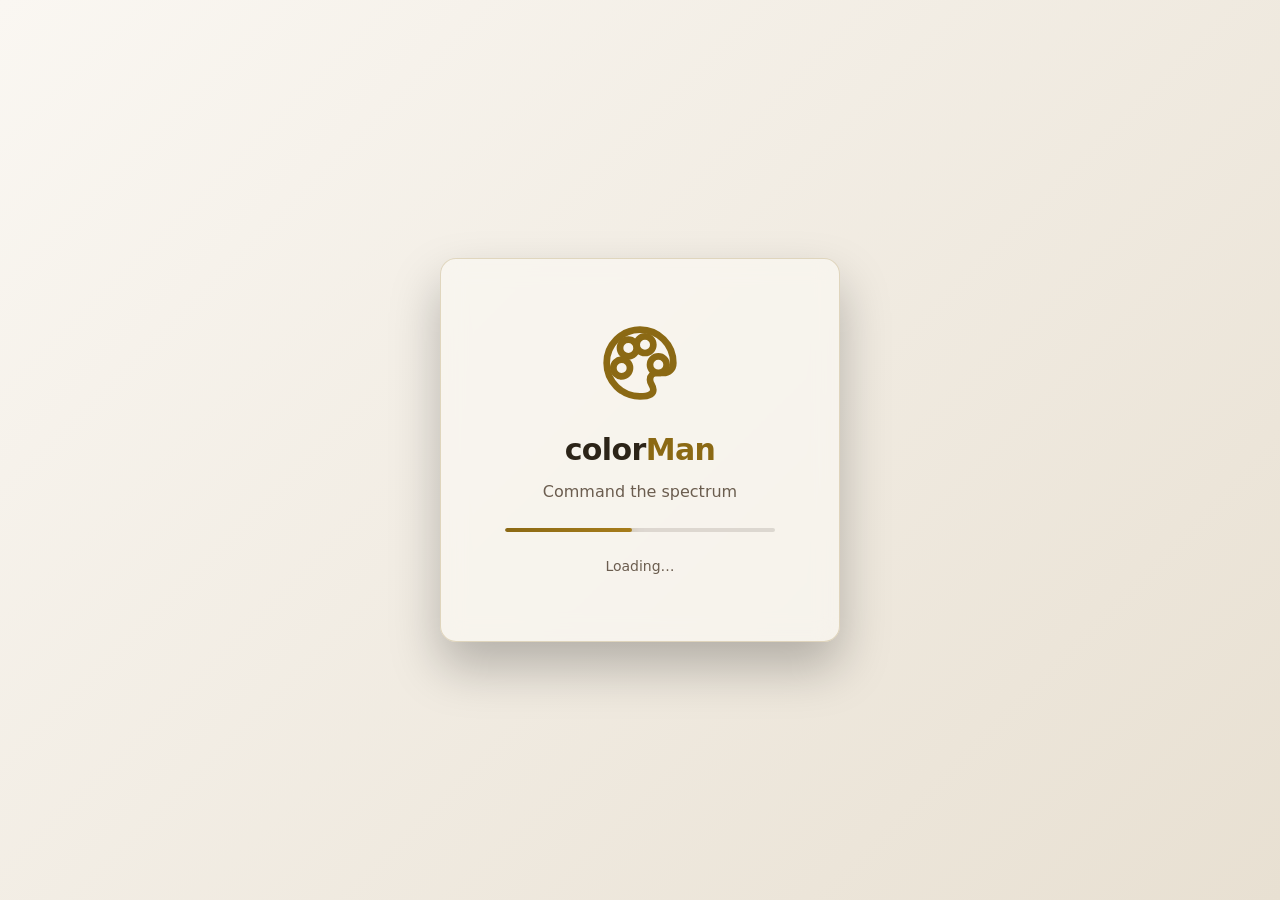
==== tools/colorman/index.html @ 0e140462 "colorMan: checkpoint of in-progress build Work-in-progress snapshot of tools/colorman/ while its bui" ====
<!--
✒ Metadata
    - Title: ColorManApp (colorMan Edition - v1.0)
    - File Name: index.html
    - Relative Path: tools/colorman/index.html
    - Artifact Type: markup
    - Version: 1.0.0
    - Date: 11/17/2026
    - Update: Tuesday, November 17, 2026
    - Author: Dennis 'dendogg' Smaltz
    - A.I. Acknowledgement: Anthropic - Claude
    - Signature: ︻デ═─── ✦ ✦ ✦ | Aim Twice, Shoot Once!

✒ Description:
    colorMan's application page: the three-panel color workspace in the
    toolMan house style. The left rail keeps palettes, saved colors, recent
    colors, and the named CSS colors; the center holds the picker, every
    format of the active color, and the working palette; the right rail
    holds the color tools. Each pane module builds its own content inside
    the mounts declared here.

✒ Key Features:
    - Library rail: Palettes, Saved Colors, Recent, Named Colors, each with
      a live count in its header
    - Workbench: active-color chip, a color field that takes any CSS color,
      eyedropper, random, undo/redo, copy, save, add-to-palette, save pill
    - Stage cards for the Picker, Formats, and the Working palette
    - Tools rail: Adjust, Contrast, Harmonies, Shades & Tints, Mix,
      Gradient, Color Vision, Export
    - Collapsible, reorderable accordion rails and mobile drawers
    - Settings: theme, primary format, hex case, decimal places, recent
      colors, contrast target, export prefix, picker model, backup and
      restore, storage meter, and a guarded reset
    - Help: layout, a short how-to for every pane, accepted color formats,
      and every keyboard shortcut
    - Loader with the palette mark and the "Command the spectrum" tagline

✒ Usage Instructions:
    Launch from the hub (../../index.html) or open this file directly; no
    build step and no network. The ecosystem kernel
    (../../shared/js/toolman.js) must stay first in <head> so the saved
    theme applies before first paint; tool scripts load at the end of
    <body> in the order the colorMan contract fixes.

✒ Other Important Information:
    - Dependencies: ../../shared/css/*, ../../shared/js/*, ./css/*, ./js/*
    - Compatible platforms: all evergreen browsers; file:// or any static
      host
    - Limitations: the eyedropper needs a browser with the EyeDropper API
      (Chrome or Edge on desktop); everything else works offline everywhere
---------
-->
<!DOCTYPE html>
<html lang="en" data-theme="parchment">
<head>
    <meta charset="UTF-8">
    <meta name="viewport" content="width=device-width, initial-scale=1.0">
    <meta name="description" content="colorMan - Command the spectrum. Pick, convert, check contrast, build palettes, scales, gradients, and exports. Part of the toolMan ecosystem.">
    <meta name="author" content="Dennis 'dnoice' Smaltz">
    <title>colorMan – Command the spectrum</title>

    <!-- Favicon: the colorMan palette mark -->
    <link rel="icon" type="image/svg+xml" href="data:image/svg+xml,%3Csvg xmlns='http://www.w3.org/2000/svg' viewBox='0 0 24 24' fill='none' stroke='%23C9A84C' stroke-width='2' stroke-linecap='round' stroke-linejoin='round'%3E%3Ccircle cx='13.5' cy='6.5' r='2.5'/%3E%3Ccircle cx='17.5' cy='12.5' r='2.5'/%3E%3Ccircle cx='8.5' cy='7.5' r='2.5'/%3E%3Ccircle cx='6.5' cy='13.5' r='2.5'/%3E%3Cpath d='M12 22a10 10 0 1 1 10-10c0 2-1.5 3-3 3h-2a2 2 0 0 0-2 2c0 .5.2 1 .5 1.5.3.5.5 1 .5 1.5 0 1-1 2-4 2z'/%3E%3C/svg%3E">

    <!-- Ecosystem kernel FIRST: applies saved theme before first paint -->
    <script src="../../shared/js/toolman.js"></script>

    <!-- Shared styles (order matters) -->
    <link rel="stylesheet" href="../../shared/css/reset.css">
    <link rel="stylesheet" href="../../shared/css/tokens.css">
    <link rel="stylesheet" href="../../shared/css/shell.css">
    <link rel="stylesheet" href="../../shared/css/panels.css">
    <link rel="stylesheet" href="../../shared/css/workbench.css">

    <!-- Tool styles -->
    <link rel="stylesheet" href="css/colorman.css">
    <link rel="stylesheet" href="css/picker.css">
    <link rel="stylesheet" href="css/library.css">
    <link rel="stylesheet" href="css/tools-a.css">
    <link rel="stylesheet" href="css/tools-b.css">
</head>
<body>

    <!-- ============================================ -->
    <!-- LOADING SCREEN -->
    <!-- ============================================ -->
    <div id="loader-screen" class="loader-screen" role="status" aria-live="polite">
        <div class="loader-card">
            <div class="loader-logo" aria-hidden="true">
                <svg viewBox="0 0 24 24" fill="none" stroke="currentColor" stroke-width="2" stroke-linecap="round" stroke-linejoin="round"><circle cx="13.5" cy="6.5" r="2.5"></circle><circle cx="17.5" cy="12.5" r="2.5"></circle><circle cx="8.5" cy="7.5" r="2.5"></circle><circle cx="6.5" cy="13.5" r="2.5"></circle><path d="M12 22a10 10 0 1 1 10-10c0 2-1.5 3-3 3h-2a2 2 0 0 0-2 2c0 .5.2 1 .5 1.5.3.5.5 1 .5 1.5 0 1-1 2-4 2z"></path></svg>
            </div>
            <h1 class="loader-title">color<span class="logo-accent">Man</span></h1>
            <p class="loader-tagline">Command the spectrum</p>
            <div class="loader-bar"><div class="loader-progress" id="loader-progress"></div></div>
            <p class="loader-status" id="loader-status">Loading…</p>
        </div>
    </div>

    <!-- ============================================ -->
    <!-- MAIN APPLICATION -->
    <!-- ============================================ -->
    <div class="app" id="app" style="opacity: 0;">

        <header class="app-header" role="banner">
            <div class="header-left">
                <a class="hub-link" href="../../index.html" title="Back to the toolMan hub" aria-label="Back to the toolMan hub">
                    <span class="hub-link-arrow" aria-hidden="true">←</span>
                    <span class="hub-link-label">Hub</span>
                </a>
                <svg class="logo-icon" viewBox="0 0 24 24" fill="none" stroke="currentColor" stroke-width="2" stroke-linecap="round" stroke-linejoin="round" aria-hidden="true"><circle cx="13.5" cy="6.5" r="2.5"></circle><circle cx="17.5" cy="12.5" r="2.5"></circle><circle cx="8.5" cy="7.5" r="2.5"></circle><circle cx="6.5" cy="13.5" r="2.5"></circle><path d="M12 22a10 10 0 1 1 10-10c0 2-1.5 3-3 3h-2a2 2 0 0 0-2 2c0 .5.2 1 .5 1.5.3.5.5 1 .5 1.5 0 1-1 2-4 2z"></path></svg>
                <span class="logo-text" title="colorMan · Command the spectrum">color<span class="logo-accent">Man</span></span>
            </div>

            <div class="header-right">
                <button class="icon-btn mobile-only" id="btn-mobile-left" title="Library panel" aria-label="Toggle the Library panel" aria-controls="panel-library" aria-expanded="false">
                    <svg width="20" height="20" viewBox="0 0 24 24" fill="none" stroke="currentColor" stroke-width="2" aria-hidden="true"><rect x="3" y="3" width="18" height="18" rx="2"></rect><line x1="9" y1="3" x2="9" y2="21"></line></svg>
                </button>
                <button class="icon-btn mobile-only" id="btn-mobile-right" title="Tools panel" aria-label="Toggle the Tools panel" aria-controls="panel-tools" aria-expanded="false">
                    <svg width="20" height="20" viewBox="0 0 24 24" fill="none" stroke="currentColor" stroke-width="2" aria-hidden="true"><line x1="4" y1="21" x2="4" y2="14"></line><line x1="4" y1="10" x2="4" y2="3"></line><line x1="12" y1="21" x2="12" y2="12"></line><line x1="12" y1="8" x2="12" y2="3"></line><line x1="20" y1="21" x2="20" y2="16"></line><line x1="20" y1="12" x2="20" y2="3"></line><line x1="1" y1="14" x2="7" y2="14"></line><line x1="9" y1="8" x2="15" y2="8"></line><line x1="17" y1="16" x2="23" y2="16"></line></svg>
                </button>
                <button class="icon-btn" id="btn-settings" title="Settings (Ctrl+,)" aria-label="Open settings">
                    <svg width="20" height="20" viewBox="0 0 24 24" fill="none" stroke="currentColor" stroke-width="2" aria-hidden="true"><circle cx="12" cy="12" r="3"></circle><path d="M19.4 15a1.65 1.65 0 0 0 .33 1.82l.06.06a2 2 0 1 1-2.83 2.83l-.06-.06a1.65 1.65 0 0 0-1.82-.33 1.65 1.65 0 0 0-1 1.51V21a2 2 0 1 1-4 0v-.09A1.65 1.65 0 0 0 9 19.4a1.65 1.65 0 0 0-1.82.33l-.06.06a2 2 0 1 1-2.83-2.83l.06-.06a1.65 1.65 0 0 0 .33-1.82 1.65 1.65 0 0 0-1.51-1H3a2 2 0 1 1 0-4h.09A1.65 1.65 0 0 0 4.6 9a1.65 1.65 0 0 0-.33-1.82l-.06-.06a2 2 0 1 1 2.83-2.83l.06.06a1.65 1.65 0 0 0 1.82.33H9a1.65 1.65 0 0 0 1-1.51V3a2 2 0 1 1 4 0v.09a1.65 1.65 0 0 0 1 1.51 1.65 1.65 0 0 0 1.82-.33l.06-.06a2 2 0 1 1 2.83 2.83l-.06.06a1.65 1.65 0 0 0-.33 1.82V9a1.65 1.65 0 0 0 1.51 1H21a2 2 0 1 1 0 4h-.09a1.65 1.65 0 0 0-1.51 1z"></path></svg>
                </button>
                <button class="icon-btn" id="btn-theme" title="Toggle theme" aria-label="Toggle light/dark theme">
                    <svg class="theme-icon theme-icon-moon" width="20" height="20" viewBox="0 0 24 24" fill="none" stroke="currentColor" stroke-width="2" aria-hidden="true"><path d="M21 12.79A9 9 0 1 1 11.21 3 7 7 0 0 0 21 12.79z"></path></svg>
                    <svg class="theme-icon theme-icon-sun" width="20" height="20" viewBox="0 0 24 24" fill="none" stroke="currentColor" stroke-width="2" aria-hidden="true"><circle cx="12" cy="12" r="4"></circle><path d="M12 2v2M12 20v2M4.93 4.93l1.41 1.41M17.66 17.66l1.41 1.41M2 12h2M20 12h2M6.34 17.66l-1.41 1.41M19.07 4.93l-1.41 1.41"></path></svg>
                </button>
                <button class="icon-btn" id="btn-help" title="Help (?)" aria-label="Open help">
                    <svg width="20" height="20" viewBox="0 0 24 24" fill="none" stroke="currentColor" stroke-width="2" aria-hidden="true"><circle cx="12" cy="12" r="10"></circle><path d="M9.09 9a3 3 0 0 1 5.83 1c0 2-3 3-3 3"></path><line x1="12" y1="17" x2="12.01" y2="17"></line></svg>
                </button>
            </div>
        </header>

        <main class="app-main">

            <!-- ======================================== -->
            <!-- LEFT RAIL — LIBRARY -->
            <!-- ======================================== -->
            <section class="panel panel-left" id="panel-library" data-panel="library" aria-label="Library">
                <header class="panel-header" data-collapsible="true">
                    <h2 class="panel-title">Library</h2>
                    <button class="collapse-btn" aria-label="Collapse the Library panel" aria-expanded="true">
                        <svg class="chevron" width="16" height="16" viewBox="0 0 24 24" fill="none" stroke="currentColor" stroke-width="2" aria-hidden="true"><polyline points="15 18 9 12 15 6"></polyline></svg>
                    </button>
                </header>
                <div class="panel-content">

                    <div class="tool-section" data-section="palettes">
                        <header class="tool-header" tabindex="0" role="button" aria-expanded="true" aria-controls="body-palettes">
                            <h4 class="tool-title">Palettes</h4>
                            <span class="tool-count" id="count-palettes" title="Palettes in your library">0</span>
                            <span class="tool-collapse" aria-hidden="true">
                                <svg class="chevron" width="12" height="12" viewBox="0 0 24 24" fill="none" stroke="currentColor" stroke-width="2"><polyline points="6 9 12 15 18 9"></polyline></svg>
                            </span>
                        </header>
                        <div class="tool-body" id="body-palettes">
                            <div class="cm-mount" id="mount-palettes" data-empty="The palette library did not load. Reload the page to try again."></div>
                        </div>
                    </div>

                    <div class="tool-section" data-section="swatches">
                        <header class="tool-header" tabindex="0" role="button" aria-expanded="false" aria-controls="body-swatches">
                            <h4 class="tool-title">Saved Colors</h4>
                            <span class="tool-count" id="count-swatches" title="Colors you have saved">0</span>
                            <span class="tool-collapse" aria-hidden="true">
                                <svg class="chevron" width="12" height="12" viewBox="0 0 24 24" fill="none" stroke="currentColor" stroke-width="2"><polyline points="6 9 12 15 18 9"></polyline></svg>
                            </span>
                        </header>
                        <div class="tool-body" id="body-swatches">
                            <div class="cm-mount" id="mount-swatches" data-empty="Saved colors did not load. Reload the page to try again."></div>
                        </div>
                    </div>

                    <div class="tool-section" data-section="history">
                        <header class="tool-header" tabindex="0" role="button" aria-expanded="false" aria-controls="body-history">
                            <h4 class="tool-title">Recent</h4>
                            <span class="tool-count" id="count-history" title="Recently used colors">0</span>
                            <span class="tool-collapse" aria-hidden="true">
                                <svg class="chevron" width="12" height="12" viewBox="0 0 24 24" fill="none" stroke="currentColor" stroke-width="2"><polyline points="6 9 12 15 18 9"></polyline></svg>
                            </span>
                        </header>
                        <div class="tool-body" id="body-history">
                            <div class="cm-mount" id="mount-history" data-empty="Recent colors did not load. Reload the page to try again."></div>
                        </div>
                    </div>

                    <div class="tool-section" data-section="named">
                        <header class="tool-header" tabindex="0" role="button" aria-expanded="false" aria-controls="body-named">
                            <h4 class="tool-title">Named Colors</h4>
                            <span class="tool-count" title="CSS named colors">148</span>
                            <span class="tool-collapse" aria-hidden="true">
                                <svg class="chevron" width="12" height="12" viewBox="0 0 24 24" fill="none" stroke="currentColor" stroke-width="2"><polyline points="6 9 12 15 18 9"></polyline></svg>
                            </span>
                        </header>
                        <div class="tool-body" id="body-named">
                            <div class="cm-mount" id="mount-named" data-empty="The named-color list did not load. Reload the page to try again."></div>
                        </div>
                    </div>

                </div>
                <footer class="panel-footer">
                    <span class="footer-left">Library</span>
                    <span class="footer-right" id="library-stats">Palettes: 0 | Saved: 0</span>
                </footer>
            </section>

            <!-- ======================================== -->
            <!-- CENTER — WORKBENCH -->
            <!-- ======================================== -->
            <section class="panel panel-center" id="panel-stage" data-panel="stage" aria-label="Workbench">
                <header class="panel-header">
                    <h2 class="panel-title">Workbench</h2>
                </header>
                <div class="panel-content">
                    <div class="stage-toolbar">
                        <div class="toolbar-lead">
                            <button class="active-chip" id="active-chip" style="--c:#C9A84C" title="Active color #C9A84C" aria-label="Active color #C9A84C"></button>
                            <input type="text" id="color-input" class="text-input mono color-input" aria-label="Color value — type any CSS color" aria-describedby="input-error" title="Type any CSS color and press Enter (Ctrl+K)" placeholder="#C9A84C, rgb(…), oklch(…), goldenrod" spellcheck="false" autocomplete="off" autocapitalize="off">
                            <span id="input-error" class="error-text" role="status" aria-live="polite"></span>
                        </div>
                        <div class="toolbar-controls">
                            <button class="control-btn" id="btn-eyedropper" title="Pick a color from the screen (E)" aria-label="Pick a color from the screen">
                                <svg width="18" height="18" viewBox="0 0 24 24" fill="none" stroke="currentColor" stroke-width="2" stroke-linecap="round" stroke-linejoin="round" aria-hidden="true"><path d="m2 22 1-1h3l9-9"></path><path d="M3 21v-3l9-9"></path><path d="m15 6 3.4-3.4a2.1 2.1 0 1 1 3 3L18 9l.4.4a2.1 2.1 0 1 1-3 3l-3.8-3.8a2.1 2.1 0 1 1 3-3l.4.4Z"></path></svg>
                            </button>
                            <button class="control-btn" id="btn-random" title="Random color (R)" aria-label="Random color">
                                <svg width="18" height="18" viewBox="0 0 24 24" fill="none" stroke="currentColor" stroke-width="2" stroke-linecap="round" stroke-linejoin="round" aria-hidden="true"><path d="M2 18h1.4c1.3 0 2.5-.6 3.3-1.7l6.1-8.6c.7-1.1 2-1.7 3.3-1.7H22"></path><path d="m18 2 4 4-4 4"></path><path d="M2 6h1.9c1.5 0 2.9.9 3.6 2.2"></path><path d="M22 18h-5.9c-1.3 0-2.6-.7-3.3-1.8l-.5-.8"></path><path d="m18 14 4 4-4 4"></path></svg>
                            </button>
                            <button class="control-btn" id="btn-undo" title="Undo color change (Ctrl+Z)" aria-label="Undo color change" disabled>
                                <svg width="18" height="18" viewBox="0 0 24 24" fill="none" stroke="currentColor" stroke-width="2" stroke-linecap="round" stroke-linejoin="round" aria-hidden="true"><path d="M3 7v6h6"></path><path d="M21 17a9 9 0 0 0-9-9 9 9 0 0 0-6 2.3L3 13"></path></svg>
                            </button>
                            <button class="control-btn" id="btn-redo" title="Redo color change (Ctrl+Y)" aria-label="Redo color change" disabled>
                                <svg width="18" height="18" viewBox="0 0 24 24" fill="none" stroke="currentColor" stroke-width="2" stroke-linecap="round" stroke-linejoin="round" aria-hidden="true"><path d="M21 7v6h-6"></path><path d="M3 17a9 9 0 0 1 9-9 9 9 0 0 1 6 2.3l3 2.7"></path></svg>
                            </button>
                            <span class="control-divider" aria-hidden="true"></span>
                            <button class="control-btn" id="btn-copy-primary" title="Copy the active color (C)" aria-label="Copy the active color">
                                <svg width="18" height="18" viewBox="0 0 24 24" fill="none" stroke="currentColor" stroke-width="2" stroke-linecap="round" stroke-linejoin="round" aria-hidden="true"><rect x="9" y="9" width="13" height="13" rx="2"></rect><path d="M5 15H4a2 2 0 0 1-2-2V4a2 2 0 0 1 2-2h9a2 2 0 0 1 2 2v1"></path></svg>
                            </button>
                            <button class="control-btn" id="btn-star" title="Save this color (F)" aria-label="Save this color" aria-pressed="false">
                                <svg width="18" height="18" viewBox="0 0 24 24" fill="none" stroke="currentColor" stroke-width="2" stroke-linecap="round" stroke-linejoin="round" aria-hidden="true"><polygon points="12 2 15.09 8.26 22 9.27 17 14.14 18.18 21.02 12 17.77 5.82 21.02 7 14.14 2 9.27 8.91 8.26 12 2"></polygon></svg>
                            </button>
                            <button class="control-btn" id="btn-add-to-palette" title="Add to the working palette (A)" aria-label="Add the active color to the working palette">
                                <svg width="18" height="18" viewBox="0 0 24 24" fill="none" stroke="currentColor" stroke-width="2" stroke-linecap="round" stroke-linejoin="round" aria-hidden="true"><rect x="3" y="3" width="18" height="18" rx="2"></rect><line x1="12" y1="8" x2="12" y2="16"></line><line x1="8" y1="12" x2="16" y2="12"></line></svg>
                            </button>
                            <div class="status-indicator" id="save-status" data-status="saved"><span class="status-dot"></span><span class="status-label">Saved</span></div>
                        </div>
                    </div>

                    <div class="stage" id="stage-main">
                        <section class="stage-card" id="card-picker" aria-labelledby="title-picker">
                            <header class="stage-card-head">
                                <h3 class="stage-card-title" id="title-picker">Picker</h3>
                                <div class="stage-card-actions" id="actions-picker"></div>
                            </header>
                            <div class="cm-mount" id="mount-picker" data-empty="The picker did not load. Type a color in the field above, or reload the page."></div>
                        </section>

                        <section class="stage-card" id="card-formats" aria-labelledby="title-formats">
                            <header class="stage-card-head">
                                <h3 class="stage-card-title" id="title-formats">Formats</h3>
                                <div class="stage-card-actions" id="actions-formats"></div>
                            </header>
                            <div class="cm-mount" id="mount-formats" data-empty="The format list did not load. Reload the page to try again."></div>
                        </section>

                        <section class="stage-card" id="card-working" aria-labelledby="title-working">
                            <header class="stage-card-head">
                                <h3 class="stage-card-title" id="title-working">Working palette</h3>
                                <div class="stage-card-actions" id="actions-working"></div>
                            </header>
                            <div class="cm-mount" id="mount-working" data-empty="The working palette did not load. Reload the page to try again."></div>
                        </section>
                    </div>

                    <div class="stage-stats" id="mount-stats" aria-label="Active color summary"></div>
                </div>
                <footer class="panel-footer">
                    <span class="footer-left">Workbench</span>
                    <span class="footer-right" id="stage-footer-status">Ready</span>
                </footer>
            </section>

            <!-- ======================================== -->
            <!-- RIGHT RAIL — TOOLS -->
            <!-- ======================================== -->
            <section class="panel panel-right" id="panel-tools" data-panel="tools" aria-label="Tools">
                <header class="panel-header" data-collapsible="true">
                    <h2 class="panel-title">Tools</h2>
                    <button class="collapse-btn" aria-label="Collapse the Tools panel" aria-expanded="true">
                        <svg class="chevron" width="16" height="16" viewBox="0 0 24 24" fill="none" stroke="currentColor" stroke-width="2" aria-hidden="true"><polyline points="9 18 15 12 9 6"></polyline></svg>
                    </button>
                </header>
                <div class="panel-content">

                    <div class="tool-section" data-section="adjust">
                        <header class="tool-header" tabindex="0" role="button" aria-expanded="false" aria-controls="body-adjust">
                            <h4 class="tool-title">Adjust</h4>
                            <span class="tool-collapse" aria-hidden="true">
                                <svg class="chevron" width="12" height="12" viewBox="0 0 24 24" fill="none" stroke="currentColor" stroke-width="2"><polyline points="6 9 12 15 18 9"></polyline></svg>
                            </span>
                        </header>
                        <div class="tool-body" id="body-adjust">
                            <div class="cm-mount" id="mount-adjust" data-empty="The Adjust tool did not load. Reload the page to try again."></div>
                        </div>
                    </div>

                    <div class="tool-section" data-section="contrast">
                        <header class="tool-header" tabindex="0" role="button" aria-expanded="true" aria-controls="body-contrast">
                            <h4 class="tool-title">Contrast</h4>
                            <span class="tool-collapse" aria-hidden="true">
                                <svg class="chevron" width="12" height="12" viewBox="0 0 24 24" fill="none" stroke="currentColor" stroke-width="2"><polyline points="6 9 12 15 18 9"></polyline></svg>
                            </span>
                        </header>
                        <div class="tool-body" id="body-contrast">
                            <div class="cm-mount" id="mount-contrast" data-empty="The Contrast checker did not load. Reload the page to try again."></div>
                        </div>
                    </div>

                    <div class="tool-section" data-section="harmony">
                        <header class="tool-header" tabindex="0" role="button" aria-expanded="false" aria-controls="body-harmony">
                            <h4 class="tool-title">Harmonies</h4>
                            <span class="tool-collapse" aria-hidden="true">
                                <svg class="chevron" width="12" height="12" viewBox="0 0 24 24" fill="none" stroke="currentColor" stroke-width="2"><polyline points="6 9 12 15 18 9"></polyline></svg>
                            </span>
                        </header>
                        <div class="tool-body" id="body-harmony">
                            <div class="cm-mount" id="mount-harmony" data-empty="The Harmonies tool did not load. Reload the page to try again."></div>
                        </div>
                    </div>

                    <div class="tool-section" data-section="scale">
                        <header class="tool-header" tabindex="0" role="button" aria-expanded="false" aria-controls="body-scale">
                            <h4 class="tool-title">Shades &amp; Tints</h4>
                            <span class="tool-collapse" aria-hidden="true">
                                <svg class="chevron" width="12" height="12" viewBox="0 0 24 24" fill="none" stroke="currentColor" stroke-width="2"><polyline points="6 9 12 15 18 9"></polyline></svg>
                            </span>
                        </header>
                        <div class="tool-body" id="body-scale">
                            <div class="cm-mount" id="mount-scale" data-empty="The Shades &amp; Tints tool did not load. Reload the page to try again."></div>
                        </div>
                    </div>

                    <div class="tool-section" data-section="mix">
                        <header class="tool-header" tabindex="0" role="button" aria-expanded="false" aria-controls="body-mix">
                            <h4 class="tool-title">Mix</h4>
                            <span class="tool-collapse" aria-hidden="true">
                                <svg class="chevron" width="12" height="12" viewBox="0 0 24 24" fill="none" stroke="currentColor" stroke-width="2"><polyline points="6 9 12 15 18 9"></polyline></svg>
                            </span>
                        </header>
                        <div class="tool-body" id="body-mix">
                            <div class="cm-mount" id="mount-mix" data-empty="The Mix tool did not load. Reload the page to try again."></div>
                        </div>
                    </div>

                    <div class="tool-section" data-section="gradient">
                        <header class="tool-header" tabindex="0" role="button" aria-expanded="false" aria-controls="body-gradient">
                            <h4 class="tool-title">Gradient</h4>
                            <span class="tool-collapse" aria-hidden="true">
                                <svg class="chevron" width="12" height="12" viewBox="0 0 24 24" fill="none" stroke="currentColor" stroke-width="2"><polyline points="6 9 12 15 18 9"></polyline></svg>
                            </span>
                        </header>
                        <div class="tool-body" id="body-gradient">
                            <div class="cm-mount" id="mount-gradient" data-empty="The Gradient tool did not load. Reload the page to try again."></div>
                        </div>
                    </div>

                    <div class="tool-section" data-section="vision">
                        <header class="tool-header" tabindex="0" role="button" aria-expanded="false" aria-controls="body-vision">
                            <h4 class="tool-title">Color Vision</h4>
                            <span class="tool-collapse" aria-hidden="true">
                                <svg class="chevron" width="12" height="12" viewBox="0 0 24 24" fill="none" stroke="currentColor" stroke-width="2"><polyline points="6 9 12 15 18 9"></polyline></svg>
                            </span>
                        </header>
                        <div class="tool-body" id="body-vision">
                            <div class="cm-mount" id="mount-vision" data-empty="The Color Vision preview did not load. Reload the page to try again."></div>
                        </div>
                    </div>

                    <div class="tool-section" data-section="export">
                        <header class="tool-header" tabindex="0" role="button" aria-expanded="false" aria-controls="body-export">
                            <h4 class="tool-title">Export</h4>
                            <span class="tool-collapse" aria-hidden="true">
                                <svg class="chevron" width="12" height="12" viewBox="0 0 24 24" fill="none" stroke="currentColor" stroke-width="2"><polyline points="6 9 12 15 18 9"></polyline></svg>
                            </span>
                        </header>
                        <div class="tool-body" id="body-export">
                            <div class="cm-mount" id="mount-export" data-empty="The Export tool did not load. Reload the page to try again."></div>
                        </div>
                    </div>

                </div>
                <footer class="panel-footer">
                    <span class="footer-left">Tools</span>
                    <span class="footer-right">8 panes</span>
                </footer>
            </section>

        </main>
    </div>

    <!-- ============================================ -->
    <!-- SETTINGS MODAL -->
    <!-- ============================================ -->
    <div class="modal-backdrop" id="modal-settings" role="dialog" aria-modal="true" aria-labelledby="settings-title">
        <div class="modal-panel">
            <header class="modal-header">
                <h3 class="modal-title" id="settings-title">Settings</h3>
                <button class="modal-close" aria-label="Close settings">×</button>
            </header>
            <div class="modal-body">
                <div class="form-group">
                    <label id="theme-heading">Theme</label>
                    <div class="radio-group" role="radiogroup" aria-labelledby="theme-heading">
                        <label class="radio-label"><input type="radio" name="theme-pref" value="parchment"> <span>Parchment Dossier (light)</span></label>
                        <label class="radio-label"><input type="radio" name="theme-pref" value="sentinel"> <span>Sentinel Obsidian (dark)</span></label>
                    </div>
                    <p class="help-text">Applies across every toolMan tool.</p>
                </div>

                <div class="form-group">
                    <label for="setting-primary-format">Primary format</label>
                    <select class="select-input" id="setting-primary-format" data-setting="primaryFormat" aria-describedby="help-primary-format">
                        <option value="hex">HEX — #C9A84C</option>
                        <option value="rgb">RGB — rgb(201 168 76)</option>
                        <option value="hsl">HSL — hsl(44 54% 54%)</option>
                        <option value="hwb">HWB — hwb(44 30% 21%)</option>
                        <option value="lab">Lab — lab(70.53 4.79 50.96)</option>
                        <option value="lch">LCH — lch(70.53 51.18 84.63)</option>
                        <option value="oklab">OKLab — oklab(0.7432 0.001 0.117)</option>
                        <option value="oklch">OKLCH — oklch(0.7432 0.1171 89.51)</option>
                    </select>
                    <p class="help-text" id="help-primary-format">What Copy (C) puts on the clipboard, and the format the color field shows.</p>
                </div>

                <div class="form-group">
                    <label class="check-row"><input type="checkbox" data-setting="hexUpper"> <span>Uppercase hex (#C9A84C instead of #c9a84c)</span></label>
                </div>

                <div class="form-group">
                    <div class="field-row">
                        <label for="setting-precision">Decimal places</label>
                        <span class="field-value" data-display="precision">2</span>
                    </div>
                    <input type="range" class="range-input" id="setting-precision" data-setting="precision" min="0" max="4" step="1" aria-describedby="help-precision">
                    <p class="help-text" id="help-precision">For fractional values such as OKLCH lightness and Lab channels.</p>
                </div>

                <div class="form-group">
                    <label for="setting-picker-mode">Picker model</label>
                    <select class="select-input" id="setting-picker-mode" data-setting="pickerMode" aria-describedby="help-picker-mode">
                        <option value="hsv">HSV — saturation across, brightness up</option>
                        <option value="hsl">HSL — saturation across, lightness up</option>
                        <option value="oklch">OKLCH — chroma across, lightness up</option>
                    </select>
                    <p class="help-text" id="help-picker-mode">What the Picker's color area shows; the chips in the Picker card switch it too. OKLCH steps look even to the eye.</p>
                </div>

                <div class="form-group">
                    <label class="check-row"><input type="checkbox" data-setting="recordHistory"> <span>Record recent colors</span></label>
                    <div class="field-row">
                        <span class="mini-label" id="history-size-heading">Recent colors to keep</span>
                        <div class="stepper" data-stepper="historySize" data-min="10" data-max="100" data-step="10" role="group" aria-labelledby="history-size-heading">
                            <button type="button" class="stepper-btn" data-dir="down" aria-label="Keep 10 fewer recent colors">&minus;</button>
                            <span class="stepper-value" data-display="historySize" aria-live="polite">40 colors</span>
                            <button type="button" class="stepper-btn" data-dir="up" aria-label="Keep 10 more recent colors">+</button>
                        </div>
                    </div>
                    <input type="hidden" data-setting="historySize" data-type="number" value="40">
                    <p class="help-text">A color is added to Recent once you settle on it for about a second.</p>
                </div>

                <div class="form-group">
                    <label id="contrast-target-heading">Contrast target</label>
                    <div class="radio-group" role="radiogroup" aria-labelledby="contrast-target-heading">
                        <label class="radio-label"><input type="radio" name="contrast-target" value="AA" data-setting="contrastTarget"> <span>AA — 4.5:1 for text</span></label>
                        <label class="radio-label"><input type="radio" name="contrast-target" value="AAA" data-setting="contrastTarget"> <span>AAA — 7:1 for text</span></label>
                    </div>
                    <p class="help-text">The level the Contrast tool aims for when it fixes a color.</p>
                </div>

                <div class="form-group">
                    <label for="setting-export-prefix">Export name prefix</label>
                    <input type="text" class="text-input mono" id="setting-export-prefix" data-setting="exportPrefix" maxlength="32" spellcheck="false" autocomplete="off" aria-describedby="help-export-prefix">
                    <p class="help-text" id="help-export-prefix">Names exported variables, e.g. --color-1 or $color-1. Start with a letter; spaces become dashes.</p>
                </div>

                <div class="form-group">
                    <label>Backup &amp; restore</label>
                    <div class="action-buttons">
                        <button type="button" class="btn btn-secondary" data-settings-export>Download backup</button>
                        <button type="button" class="btn btn-secondary" data-settings-import>Import &amp; merge backup</button>
                    </div>
                    <p class="help-text">A backup holds your palettes, saved and recent colors, gradient, and settings. Importing adds to what is here; it does not delete anything.</p>
                </div>

                <div class="form-group">
                    <label>Local storage</label>
                    <div class="usage-meter" title="colorMan's share of this browser's storage"><div class="usage-fill" data-usage-fill></div></div>
                    <div class="usage-row"><span data-usage-label>0 bytes used</span><span data-usage-percent>&lt;1%</span></div>
                    <p class="help-text">Of roughly 5 MB. Everything stays in this browser; nothing is uploaded.</p>
                </div>

                <section class="danger-zone" aria-labelledby="danger-title">
                    <h4 class="danger-zone-title" id="danger-title">Danger zone</h4>
                    <div class="danger-zone-action">
                        <div class="danger-zone-copy">
                            <p class="danger-zone-heading">Reset colorMan</p>
                            <p class="help-text">Deletes your palettes, saved and recent colors, gradient, and settings in this browser, then restores the starter palette. Panel layout is kept.</p>
                        </div>
                        <button type="button" class="btn btn-danger-outline" data-settings-reset>Reset</button>
                    </div>
                </section>
            </div>
            <footer class="modal-footer">
                <button type="button" class="btn btn-secondary modal-cancel">Cancel</button>
                <button type="button" class="btn btn-primary" data-settings-save disabled>Save</button>
            </footer>
        </div>
    </div>

    <!-- ============================================ -->
    <!-- HELP MODAL -->
    <!-- ============================================ -->
    <div class="modal-backdrop" id="modal-help" role="dialog" aria-modal="true" aria-labelledby="help-title">
        <div class="modal-panel modal-panel--wide">
            <header class="modal-header">
                <h3 class="modal-title" id="help-title">Help &amp; Shortcuts</h3>
                <button class="modal-close" aria-label="Close help">×</button>
            </header>
            <div class="modal-body">
                <section class="help-section">
                    <h4>Layout</h4>
                    <dl class="help-list">
                        <dt>Library (left)</dt><dd>Your palettes, saved colors, recently used colors, and all 148 named CSS colors. Click any color to make it the active color.</dd>
                        <dt>Workbench (center)</dt><dd>The active color: its picker, every format it can be written in, and the working palette you are building.</dd>
                        <dt>Tools (right)</dt><dd>Adjust, check, and extend the active color: contrast, harmonies, shades, mixing, gradients, color-vision previews, and export.</dd>
                    </dl>
                    <p>Click a pane's title to open it; one pane per side is open at a time. Drag a title to reorder the panes. On a phone, the two buttons at the top right slide each side in.</p>
                </section>

                <section class="help-section">
                    <h4>Workbench</h4>
                    <dl class="help-list">
                        <dt>Color field</dt><dd>Type or paste any color; it applies as you type. Enter keeps it and rewrites it in your primary format, Escape goes back to the color you had before the edit. If colorMan can't read it, a note under the field says why and nothing changes.</dd>
                        <dt>Toolbar</dt><dd>Click the color chip to copy the color. The buttons pick from the screen, give a random color, undo or redo a color change, copy, save the color to Saved Colors (star), or add it to the working palette.</dd>
                        <dt>Picker</dt><dd>Drag in the color area or slide the hue and opacity bars. The HSV, HSL, and OKLCH chips in the card header change what the area shows. With a thumb focused, arrow keys move one step, Shift + arrow ten, and Home, End, Page Up, and Page Down jump to the edges. Click Before to go back to the color you started from. Edit as gives number fields for RGB, HSL, HWB, OKLCH, or Lab plus alpha.</dd>
                        <dt>Formats</dt><dd>The active color as HEX, RGB, HSL, HWB, HSV, CMYK, Lab, LCH, OKLab, OKLCH, and its CSS name. Each row has a copy button; Copy all copies every row. The tiles below show black and white text on the color with their contrast.</dd>
                        <dt>Working palette</dt><dd>The palette you are building. Click a color to use it; hover or focus one to set it to the current color, rename it, or remove it. Drag to reorder, or press Alt + ← / → on a focused color; F2 renames and Delete removes. Sort, save to the library, or drop an image on the card (or use From image…) to pull its main colors.</dd>
                    </dl>
                </section>

                <section class="help-section">
                    <h4>Library</h4>
                    <dl class="help-list">
                        <dt>Palettes</dt><dd>Open a palette to edit it in the working palette; saving updates the palette it came from. Rename, duplicate, download, or delete from each card. Import… reads pasted text or a file (hex lists, CSS or SCSS variables, JSON, GIMP .gpl); you can also drop a palette file on this pane.</dd>
                        <dt>Saved Colors</dt><dd>Colors you starred. Click one to use it; double-click or F2 renames it and Delete removes it.</dd>
                        <dt>Recent</dt><dd>Colors you settled on, newest first. Turn recording off or change how many are kept in Settings.</dd>
                        <dt>Named Colors</dt><dd>The 148 CSS color names. Filter by name or hex, or turn on Nearest to current to see the closest names, and click one to use it.</dd>
                    </dl>
                </section>

                <section class="help-section">
                    <h4>Tools</h4>
                    <dl class="help-list">
                        <dt>Adjust</dt><dd>Lighten, darken, saturate, desaturate, rotate the hue, invert, grey out, complement, or make the active color opaque, in perceptual OKLCH steps. Turn on Apply to working palette to change every palette color at once.</dd>
                        <dt>Contrast</dt><dd>Checks text against a background with the WCAG 2 ratio and APCA, shows which levels pass, and can suggest the nearest passing text or background color. Palette grid compares every pair of working colors.</dd>
                        <dt>Harmonies</dt><dd>Complementary, analogous, triadic, split, tetradic, square, and monochromatic sets built from the active color, in OKLCH or HSL hues.</dd>
                        <dt>Shades &amp; Tints</dt><dd>A 50–950 scale in the style of Tailwind, or tints and shades in even steps, each with its contrast against white and black. Copy the scale as CSS variables.</dd>
                        <dt>Mix</dt><dd>Blends the active color with a second color in a color space you choose and shows the steps between them.</dd>
                        <dt>Gradient</dt><dd>Linear, radial, or conic gradients with editable stops, ready to copy as CSS or download as SVG.</dd>
                        <dt>Color Vision</dt><dd>Shows how the working palette or the active color looks with protanopia, deuteranopia, tritanopia, their milder forms, and achromatopsia, and flags colors that become hard to tell apart.</dd>
                        <dt>Export</dt><dd>Copies or downloads the working palette or your saved colors as CSS variables, SCSS, Less, Tailwind config, JSON, a hex list, CSV, GIMP .gpl, SVG, or PNG.</dd>
                    </dl>
                    <p>Most tools offer a way to send their results to the working palette or make one of them the active color.</p>
                </section>

                <section class="help-section">
                    <h4>Color formats you can type</h4>
                    <dl class="help-list">
                        <dt>Hex</dt><dd><code>#C9A84C</code>, <code>#c9a84c80</code>, <code>#CA5</code>, with or without the <code>#</code></dd>
                        <dt>RGB</dt><dd><code>rgb(201 168 76)</code>, <code>rgb(201 168 76 / 50%)</code>, <code>rgba(201, 168, 76, 0.5)</code></dd>
                        <dt>HSL / HWB</dt><dd><code>hsl(44 54% 54%)</code>, <code>hsla(44, 54%, 54%, .5)</code>, <code>hwb(44 30% 21%)</code></dd>
                        <dt>Lab / LCH</dt><dd><code>lab(70.53 4.79 50.96)</code>, <code>lch(70.53 51.18 84.63)</code></dd>
                        <dt>OKLab / OKLCH</dt><dd><code>oklab(0.7432 0.001 0.117)</code>, <code>oklch(74.3% 0.117 89.5deg)</code></dd>
                        <dt>color()</dt><dd><code>color(display-p3 0.77 0.66 0.35)</code>, also <code>srgb</code> and <code>srgb-linear</code></dd>
                        <dt>CMYK</dt><dd><code>cmyk(0% 16% 62% 21%)</code> or <code>device-cmyk(…)</code></dd>
                        <dt>Names</dt><dd>Any of the 148 CSS names, such as <code>goldenrod</code> or <code>rebeccapurple</code>, plus <code>transparent</code></dd>
                        <dt>Plain numbers</dt><dd><code>201, 168, 76</code> or <code>201 168 76</code> (0–255 red, green, blue)</dd>
                    </dl>
                    <p>Hue accepts deg, rad, grad, and turn. Colors outside what a screen can show (for example wide-gamut P3) are brought into range, and colorMan tells you when it did.</p>
                </section>

                <section class="help-section">
                    <h4>Keyboard shortcuts</h4>
                    <dl class="help-list">
                        <dt><kbd data-key="K">Ctrl + K</kbd></dt><dd>Go to the color field</dd>
                        <dt><kbd>C</kbd></dt><dd>Copy the active color in your primary format</dd>
                        <dt><kbd>R</kbd></dt><dd>Random color</dd>
                        <dt><kbd>E</kbd></dt><dd>Pick a color from the screen (Chrome and Edge)</dd>
                        <dt><kbd>F</kbd></dt><dd>Save or unsave the active color</dd>
                        <dt><kbd>A</kbd></dt><dd>Add the active color to the working palette</dd>
                        <dt><kbd data-key="Z">Ctrl + Z</kbd></dt><dd>Undo the last color change</dd>
                        <dt><kbd data-key="Y">Ctrl + Y</kbd> or <kbd data-key="Z" data-shift="true">Ctrl + Shift + Z</kbd></dt><dd>Redo a color change</dd>
                        <dt><kbd data-key="S">Ctrl + S</kbd></dt><dd>Save now (colorMan also saves on its own)</dd>
                        <dt><kbd data-key=",">Ctrl + ,</kbd></dt><dd>Open Settings</dd>
                        <dt><kbd data-key="[">Ctrl + [</kbd></dt><dd>Show or hide the Library panel</dd>
                        <dt><kbd data-key="]">Ctrl + ]</kbd></dt><dd>Show or hide the Tools panel</dd>
                        <dt><kbd data-key="\">Ctrl + \</kbd></dt><dd>Focus mode: hide both side panels; press again to bring them back</dd>
                        <dt><kbd>?</kbd></dt><dd>Open this help</dd>
                        <dt><kbd>Esc</kbd></dt><dd>Close a dialog or a phone drawer</dd>
                    </dl>
                    <p>Single-letter shortcuts work whenever you are not typing in a field. While typing, Ctrl + Z undoes your typing instead of the color.</p>
                </section>

                <section class="help-section">
                    <h4>Your data</h4>
                    <p>colorMan saves to this browser as you work; the dot in the toolbar shows when it has. Use Settings → Download backup to keep a copy or move it to another browser.</p>
                </section>
            </div>
            <footer class="modal-footer">
                <button type="button" class="btn btn-primary modal-cancel">Got it</button>
            </footer>
        </div>
    </div>

    <!-- Shared libraries -->
    <script src="../../shared/js/dom.js"></script>
    <script src="../../shared/js/storage.js"></script>
    <script src="../../shared/js/loader.js"></script>
    <script src="../../shared/js/workbench.js"></script>
    <script src="../../shared/js/dialogs.js"></script>
    <script src="../../shared/js/toolapp.js"></script>

    <!-- Color engine + state -->
    <script src="js/color.js"></script>
    <script src="js/state.js"></script>

    <!-- UI modules -->
    <script src="js/ui/swatch.js"></script>
    <script src="js/ui/picker.js"></script>
    <script src="js/ui/working.js"></script>
    <script src="js/ui/library.js"></script>
    <script src="js/ui/adjust.js"></script>
    <script src="js/ui/contrast.js"></script>
    <script src="js/ui/harmony.js"></script>
    <script src="js/ui/scale.js"></script>
    <script src="js/ui/mix.js"></script>
    <script src="js/ui/gradient.js"></script>
    <script src="js/ui/vision.js"></script>
    <script src="js/ui/export.js"></script>

    <!-- Boot -->
    <script src="js/app.js"></script>
</body>
</html>
---- shared/css/tokens.css ----
/*
 * ============================================================================
 * ✒ Metadata
 *     - Title: DesignTokens (toolMan Edition - v2.3)
 *     - File Name: tokens.css
 *     - Relative Path: shared/css/tokens.css
 *     - Artifact Type: stylesheet
 *     - Version: 2.3.0
 *     - Date: 11/17/2026
 *     - Update: Tuesday, November 17, 2026
 *     - Author: Dennis 'dendogg' Smaltz
 *     - A.I. Acknowledgement: Anthropic - Claude
 *     - Signature: ︻デ═─── ✦ ✦ ✦ | Aim Twice, Shoot Once!
 *
 * ✒ Changelog:
 *     - 2.3.0 (11/17/2026) [dendogg + Anthropic - Claude] — On Dennis's
 *       direction the ecosystem keeps the 07/23 Parchment Dossier / Sentinel
 *       Obsidian palette (the interim flat 1.0.0 restyle is retired). Adds
 *       density tokens (--pad-rail, --gap-rail, --pad-section-head/-body,
 *       --pad-card, --gap-card, --pad-stage, --pad-stage-card) so container
 *       breathing room is tuned in one place, tightened a tad from 16px/24px.
 *     - 2.2.0 (2026-07-23) [Anthropic - Claude Opus 4.8] — Loader token
 *       family so the load screen tracks the theme instead of drifting from
 *       it: --loader-card-bg/-border, --loader-title, --loader-text,
 *       --loader-track, --loader-accent/-bright/-rgb, and --loader-sat-bg,
 *       defined per theme. Parchment's --loader-bg flipped from the shared
 *       navy gradient to a warm cream one, so a light-theme visitor no
 *       longer watches a dark loader hand off to a light landing page.
 *     - 2.1.1 (2026-07-23) [Anthropic - Claude Opus 4.8] — Softened the
 *       reflection-gradient sheen: lower peak alpha (0.35->0.16 parchment,
 *       0.08->0.055 sentinel) and a narrower band, so the panel/tool-header
 *       hover glint glides rather than flashes (pairs with panels.css 2.4.2).
 *     Earlier entries: see CHANGELOG.md
 *
 * ✒ Description:
 *     The single source of truth for textMan's visual design system. Defines
 *     the digiSpace brand anchors, both theme palettes (Parchment Dossier
 *     light and Sentinel Obsidian dark), and every structural token (spacing,
 *     typography, sizing, radii, shadows, transitions, z-index) the component
 *     styles consume. Load this after reset.css and before any layout or
 *     component stylesheet.
 *
 * ✒ Key Features:
 *     - Brand anchors: theme-independent navy/gold identity colors
 *     - Two full themes switched by [data-theme="parchment"|"sentinel"]
 *     - color-scheme declared per theme so native form controls match
 *     - Semantic status palette per theme: success, danger, warning, info,
 *       accent, critical, link
 *     - Header treatment tokens (navy gradient, gold title, subtitle color)
 *       shared by the shell and panel headers
 *     - App-layer tokens (glass surfaces, panel chrome, buttons, glows)
 *       derived per theme from the house palette
 *     - Depth tokens per theme: card gradient, inset edge highlight, layered
 *       card shadows, and a canvas vignette for figure/ground separation
 *     - Legacy alias block maps v1 token names to v2 equivalents
 *     - Structural scales: spacing, type ramp, radii, shadows, z-index layers
 *     - Sans and mono font stacks plus weight and line-height steps
 *     - Motion tokens: fast/base/slow eases plus a bounce cubic-bezier
 *     - Scrollbar thumb tokens consumed by reset.css
 *     - Utility classes for glass surfaces, status colors, spacing, and fade
 *       animations
 *
 * ✒ Usage Instructions:
 *     Load via a link tag on every toolMan page, second in the cascade:
 *     reset.css first, then tokens.css, then shell.css and any component
 *     stylesheets. Reference tokens through the var() function. Switch themes
 *     by setting data-theme="parchment" or data-theme="sentinel" on the html
 *     element; no stylesheet swap is needed.
 *
 * ✒ Examples:
 *     A primary button fills with the color-brand token and labels itself
 *     with fg-on-emphasis; a panel header paints the header-gradient with its
 *     title in header-gold.
 *
 *     A glassmorphism surface applies the glass utility class, which combines
 *     glass-bg, glass-border, glass-blur, and glass-shadow in a single rule.
 *
 *     Setting data-theme="sentinel" on the html element flips every palette
 *     token to the dark Obsidian values while the structural tokens (spacing,
 *     radii, z-index) stay constant.
 *
 *     A toast reads color-success or color-danger for its accent border; an
 *     element carrying the status-warning class takes the warning text color.
 *
 *     Older rules that still reference v1 names such as text-primary or
 *     bg-app keep resolving through the legacy alias block.
 *
 * ✒ Other Important Information:
 *     - Dependencies: none (pure CSS custom properties)
 *     - Compatible platforms: all evergreen browsers (custom properties +
 *       backdrop-filter; graceful degradation without blur support)
 *     - Palette source: token.txt (digiSpace house palette reference)
 *     - Limitations: the glass utility needs backdrop-filter for blur —
 *       browsers without it render a flat translucent surface; no IE11
 *       support (custom properties are load-bearing throughout)
 * ----------------------------------------------------------------------------
 */

/* ═══════════════════════════════════════════════════════════
   BRAND ANCHORS — theme-independent identity
   ═══════════════════════════════════════════════════════════ */
:root {
    --identity-gold: #C9A84C;
    --gold-ink: #856313;
    --ui-gold: #8B6914;
    --navy: #1B2A4A;
    --navy-deep: #0F1A33;
    --slate: #3D4F5F;
}

/* ═══════════════════════════════════════════════════════════
   THEME: PARCHMENT DOSSIER (light)
   ═══════════════════════════════════════════════════════════ */
[data-theme="parchment"],
:root {
    color-scheme: light;

    /* — house palette — */
    --bg-canvas: #F5F0E8;
    --bg-surface: #FAF7F2;
    --bg-surface-alt: #EFE9DE;
    --bg-elevated: #FFFFFF;
    --bg-hover: rgba(139, 115, 78, 0.06);
    --bg-active: rgba(139, 115, 78, 0.10);
    --bg-input: #FFFFFF;
    --bg-card: #FAF7F0;
    --bg-tag: #EDE8DC;
    --bg-overlay: rgba(62, 47, 30, 0.5);
    --bg-wash: rgba(245, 240, 232, 0.92);
    --border-default: #D4C9B5;
    --border-muted: #E8E0D2;
    --border-subtle: rgba(139, 115, 78, 0.08);
    --fg-default: #2C2418;
    --fg-body: #3D3D3D;
    --fg-muted: #6B5D4F;
    --fg-secondary: #4A4A4A;
    --fg-subtle: #9C8E7C;
    --fg-meta: #8B7B6B;
    --fg-on-emphasis: #FAF7F2;
    --fg-inverse: #FAF7F2;
    --color-success: #3D7A45;
    --color-danger: #8B2D2D;
    --color-warning: #856313;
    --color-info: #4A6FA5;
    --color-accent: #6B4C8A;
    --color-critical: #B22222;
    --color-link: #4A6FA5;
    --color-math: #A02B93;
    --color-brand: #8B6914;
    --color-brand-emphasis: #A67C1A;
    --color-identity-gold: #C9A84C;
    --color-gold-ink: #856313;
    --header-gradient: linear-gradient(135deg, #1B2A4A 0%, #2A3D5F 60%, #3D4F5F 100%);
    --header-gold: #C9A84C;
    --header-text: #F5F0E8;
    --header-subtitle: #A0B0C0;
    --wash-note: #E9EDF3;
    --wash-tip: #ECEFF1;
    --wash-warning: #F7F0DA;
    --wash-danger: #F4EAEA;
    --wash-critical: #F9E8E8;

    /* — app layer (derived) — */
    --glass-bg: rgba(250, 247, 242, 0.72);
    --glass-border: rgba(139, 115, 78, 0.18);
    --glass-shadow: 0 8px 32px rgba(62, 47, 30, 0.12);
    --bg-panel: rgba(250, 247, 242, 0.65);
    --bg-panel-footer: rgba(239, 233, 222, 0.85);
    --bg-button: rgba(139, 115, 78, 0.08);
    --bg-button-hover: rgba(139, 115, 78, 0.16);
    --border-focus: rgba(139, 105, 20, 0.55);
    --glow-brand: 0 0 20px rgba(201, 168, 76, 0.35);
    --glow-success: 0 0 20px rgba(61, 122, 69, 0.30);
    --glow-warning: 0 0 20px rgba(133, 99, 19, 0.30);
    --glow-danger: 0 0 20px rgba(139, 45, 45, 0.30);
    --loader-bg: linear-gradient(135deg, #FAF7F2 0%, #E8E0D2 100%);
    --loader-card-bg: rgba(250, 247, 242, 0.72);
    --loader-card-border: rgba(139, 105, 20, 0.22);
    --loader-title: #2C2418;
    --loader-text: #6B5D4F;
    --loader-track: rgba(62, 47, 30, 0.14);
    --loader-accent: #8B6914;
    --loader-accent-bright: #A67C1A;
    --loader-accent-rgb: 139, 105, 20;
    --loader-sat-bg: rgba(255, 255, 255, 0.78);
    --scrollbar-thumb: rgba(139, 115, 78, 0.30);
    --scrollbar-thumb-hover: rgba(139, 115, 78, 0.45);
    --card-gradient: linear-gradient(180deg, #FFFFFF 0%, #FAF7F0 100%);
    --card-inset: inset 0 1px 0 rgba(255, 255, 255, 0.85);
    --card-shadow: 0 1px 2px rgba(62, 47, 30, 0.06), 0 8px 24px rgba(62, 47, 30, 0.10);
    --card-shadow-hover: 0 2px 4px rgba(62, 47, 30, 0.08), 0 14px 34px rgba(62, 47, 30, 0.16);
    --vignette: radial-gradient(ellipse 130% 100% at 50% 0%, transparent 55%, rgba(62, 47, 30, 0.07) 100%);
    --reflection-gradient: linear-gradient(
        135deg,
        transparent 38%,
        rgba(255, 255, 255, 0.16) 50%,
        transparent 62%
    );
}

/* ═══════════════════════════════════════════════════════════
   THEME: SENTINEL OBSIDIAN (dark)
   ═══════════════════════════════════════════════════════════ */
[data-theme="sentinel"] {
    color-scheme: dark;

    /* — house palette — */
    --bg-canvas: #0E1014;
    --bg-surface: #141820;
    --bg-surface-alt: #1A1F28;
    --bg-elevated: #222833;
    --bg-hover: rgba(212, 177, 92, 0.07);
    --bg-active: rgba(212, 177, 92, 0.12);
    --bg-input: #0E1014;
    --bg-card: #141820;
    --bg-tag: #222833;
    --bg-overlay: rgba(4, 6, 10, 0.78);
    --bg-wash: rgba(14, 16, 20, 0.88);
    --border-default: #2E3540;
    --border-muted: #22272F;
    --border-subtle: rgba(212, 177, 92, 0.10);
    --fg-default: #E8DFCC;
    --fg-body: #CFC5B0;
    --fg-muted: #8E8676;
    --fg-secondary: #B5AC99;
    --fg-subtle: #6B6454;
    --fg-meta: #8E8676;
    --fg-on-emphasis: #0E1014;
    --fg-inverse: #0E1014;
    --color-success: #5FB573;
    --color-danger: #CC6449;
    --color-warning: #D4B15C;
    --color-info: #7FB6E0;
    --color-accent: #C89AAB;
    --color-critical: #D94E3A;
    --color-link: #7FB6E0;
    --color-math: #C77FBC;
    --color-brand: #D4B15C;
    --color-brand-emphasis: #E8C878;
    --color-identity-gold: #D4B15C;
    --color-gold-ink: #E8DFCC;
    --header-gradient: linear-gradient(135deg, #0E1014 0%, #141820 60%, #1A1F28 100%);
    --header-gold: #D4B15C;
    --header-text: #E8DFCC;
    --header-subtitle: #8E8676;
    --wash-note: rgba(127, 182, 224, 0.10);
    --wash-tip: rgba(181, 172, 153, 0.10);
    --wash-warning: rgba(212, 177, 92, 0.12);
    --wash-danger: rgba(204, 100, 73, 0.14);
    --wash-critical: rgba(217, 78, 58, 0.16);

    /* — app layer (derived) — */
    --glass-bg: rgba(20, 24, 32, 0.55);
    --glass-border: rgba(212, 177, 92, 0.14);
    --glass-shadow: 0 8px 32px rgba(0, 0, 0, 0.45);
    --bg-panel: rgba(20, 24, 32, 0.70);
    --bg-panel-footer: rgba(14, 16, 20, 0.75);
    --bg-button: rgba(212, 177, 92, 0.08);
    --bg-button-hover: rgba(212, 177, 92, 0.16);
    --border-focus: rgba(212, 177, 92, 0.55);
    --glow-brand: 0 0 20px rgba(212, 177, 92, 0.28);
    --glow-success: 0 0 20px rgba(95, 181, 115, 0.28);
    --glow-warning: 0 0 20px rgba(212, 177, 92, 0.28);
    --glow-danger: 0 0 20px rgba(204, 100, 73, 0.28);
    --loader-bg: linear-gradient(135deg, #0F1A33 0%, #0E1014 100%);
    --loader-card-bg: rgba(20, 24, 32, 0.55);
    --loader-card-border: rgba(212, 177, 92, 0.25);
    --loader-title: #E8DFCC;
    --loader-text: #B5AC99;
    --loader-track: rgba(232, 223, 204, 0.16);
    --loader-accent: #D4B15C;
    --loader-accent-bright: #E8C878;
    --loader-accent-rgb: 212, 177, 92;
    --loader-sat-bg: rgba(15, 26, 51, 0.55);
    --scrollbar-thumb: rgba(212, 177, 92, 0.22);
    --scrollbar-thumb-hover: rgba(212, 177, 92, 0.38);
    --card-gradient: linear-gradient(180deg, #1D232E 0%, #12161E 100%);
    --card-inset: inset 0 1px 0 rgba(232, 223, 204, 0.07);
    --card-shadow: 0 1px 2px rgba(0, 0, 0, 0.45), 0 10px 28px rgba(0, 0, 0, 0.50);
    --card-shadow-hover: 0 2px 6px rgba(0, 0, 0, 0.55), 0 18px 44px rgba(0, 0, 0, 0.62);
    --vignette: radial-gradient(ellipse 130% 100% at 50% 0%, transparent 50%, rgba(0, 0, 0, 0.45) 100%);
    --reflection-gradient: linear-gradient(
        135deg,
        transparent 38%,
        rgba(232, 223, 204, 0.055) 50%,
        transparent 62%
    );
}

/* ═══════════════════════════════════════════════════════════
   LEGACY ALIASES — v1 token names → v2 equivalents
   (kept so any straggler rules keep resolving)
   ═══════════════════════════════════════════════════════════ */
:root {
    --bg-app: var(--bg-canvas);
    --text-primary: var(--fg-default);
    --text-secondary: var(--fg-muted);
    --text-tertiary: var(--fg-meta);
    --text-muted: var(--fg-subtle);
    --color-primary: var(--color-brand);
    --color-primary-light: var(--color-brand-emphasis);
    --color-error: var(--color-danger);
    --border-header: var(--border-subtle);
    --bg-panel-header: var(--header-gradient);
    --bg-modal-backdrop: var(--bg-overlay);
    --bg-modal-panel: var(--bg-elevated);
    --glow-primary: var(--glow-brand);
    --glow-error: var(--glow-danger);
}

/* ═══════════════════════════════════════════════════════════
   STRUCTURE — spacing, type, sizing, radii, shadows, motion
   ═══════════════════════════════════════════════════════════ */
:root {
    /* Spacing */
    --space-xs: 4px;
    --space-sm: 8px;
    --space-md: 16px;
    --space-lg: 24px;
    --space-xl: 32px;
    --space-2xl: 48px;
    --space-3xl: 64px;

    /* Font families */
    --font-sans: system-ui, -apple-system, BlinkMacSystemFont, 'Segoe UI', Roboto,
                 'Helvetica Neue', Arial, sans-serif;
    --font-mono: 'SF Mono', Monaco, 'Cascadia Code', 'Roboto Mono', Consolas,
                 'Courier New', monospace;

    /* Font sizes */
    --font-xs: 0.75rem;     /* 12px */
    --font-sm: 0.875rem;    /* 14px */
    --font-base: 1rem;      /* 16px */
    --font-lg: 1.125rem;    /* 18px */
    --font-xl: 1.25rem;     /* 20px */
    --font-2xl: 1.5rem;     /* 24px */
    --font-3xl: 1.875rem;   /* 30px */
    --font-4xl: 2.25rem;    /* 36px */

    /* Font weights */
    --font-normal: 400;
    --font-medium: 500;
    --font-semibold: 600;
    --font-bold: 700;

    /* Line heights */
    --leading-tight: 1.25;
    --leading-normal: 1.5;
    --leading-relaxed: 1.75;

    /* Density — container insets and gaps for rails, sections, cards, and
       the center stage. Tightened a tad from the 16px/24px originals on
       Dennis's direction; tune the whole ecosystem's breathing room here. */
    --pad-rail: 12px;            /* rail content inset (was 16px) */
    --gap-rail: 12px;            /* gap between accordion sections (was 16px) */
    --pad-section-head: 12px 14px; /* accordion header (was 16px) */
    --pad-section-body: 12px;    /* accordion body (was 16px) */
    --pad-card: 12px;            /* list cards + stat blocks (was 16px) */
    --gap-card: 6px;             /* rhythm inside a card (was 8px) */
    --pad-stage: 12px;           /* center stage inset + gap (was 16px) */
    --pad-stage-card: 14px 18px; /* stage cards (was 16px 24px) */

    /* Sizing */
    --header-height: 64px;
    --footer-height: 40px;
    --panel-min-width: 280px;
    --panel-collapsed-width: 48px;

    /* Borders */
    --radius-sm: 4px;
    --radius-md: 8px;
    --radius-lg: 12px;
    --radius-xl: 16px;
    --radius-full: 9999px;
    --border-width: 1px;
    --border-width-thick: 2px;

    /* Shadows */
    --shadow-sm: 0 1px 2px rgba(0, 0, 0, 0.05);
    --shadow-md: 0 4px 6px rgba(0, 0, 0, 0.1);
    --shadow-lg: 0 10px 15px rgba(0, 0, 0, 0.15);
    --shadow-xl: 0 20px 25px rgba(0, 0, 0, 0.2);
    --shadow-2xl: 0 25px 50px rgba(0, 0, 0, 0.25);

    /* Glass blur */
    --glass-blur: blur(12px);

    /* Transitions */
    --transition-fast: 150ms ease;
    --transition-base: 250ms ease;
    --transition-slow: 350ms ease;
    --transition-bounce: 350ms cubic-bezier(0.68, -0.55, 0.265, 1.55);

    /* Z-index layers */
    --z-base: 0;
    --z-panel: 10;
    --z-header: 100;
    --z-modal-backdrop: 900;
    --z-modal: 1000;
    --z-loader: 9999;
}

/* ═══════════════════════════════════════════════════════════
   UTILITIES
   ═══════════════════════════════════════════════════════════ */

/* Glassmorphism surface */
.glass {
    background: var(--glass-bg);
    border: var(--border-width) solid var(--glass-border);
    -webkit-backdrop-filter: var(--glass-blur);
    backdrop-filter: var(--glass-blur);
    box-shadow: var(--glass-shadow);
}

/* Status colors */
.status-success { color: var(--color-success); }
.status-warning { color: var(--color-warning); }
.status-error { color: var(--color-danger); }
.status-info { color: var(--color-info); }

/* Text utilities */
.text-primary { color: var(--fg-default); }
.text-secondary { color: var(--fg-muted); }
.text-muted { color: var(--fg-subtle); }
.font-mono { font-family: var(--font-mono); }

/* Spacing utilities */
.mb-sm { margin-bottom: var(--space-sm); }
.mb-md { margin-bottom: var(--space-md); }
.mb-lg { margin-bottom: var(--space-lg); }
.mt-sm { margin-top: var(--space-sm); }
.mt-md { margin-top: var(--space-md); }
.mt-lg { margin-top: var(--space-lg); }

/* Display utilities */
.hidden { display: none !important; }
.visible { display: block !important; }

/* Animation utilities */
.fade-in { animation: fadeIn var(--transition-base) forwards; }
.fade-out { animation: fadeOut var(--transition-base) forwards; }

@keyframes fadeIn {
    from { opacity: 0; transform: scale(0.95); }
    to   { opacity: 1; transform: scale(1); }
}

@keyframes fadeOut {
    from { opacity: 1; transform: scale(1); }
    to   { opacity: 0; transform: scale(0.95); }
}

/* Smooth scrolling */
.smooth-scroll { scroll-behavior: smooth; }

/* No select */
.no-select {
    -webkit-user-select: none;
    user-select: none;
}
---- shared/css/shell.css ----
/*
 * ============================================================================
 * ✒ Metadata
 *     - Title: AppShell (toolMan Edition - v2.6)
 *     - File Name: shell.css
 *     - Relative Path: shared/css/shell.css
 *     - Artifact Type: stylesheet
 *     - Version: 2.6.0
 *     - Date: 11/17/2026
 *     - Update: Tuesday, November 17, 2026
 *     - Author: Dennis 'dendogg' Smaltz
 *     - A.I. Acknowledgement: Anthropic - Claude
 *     - Signature: ︻デ═─── ✦ ✦ ✦ | Aim Twice, Shoot Once!
 *
 * ✒ Changelog:
 *     - 2.6.0 (11/17/2026) [dendogg + Anthropic - Claude] — Fixed the mobile
 *       drawers at the root: doubled-class selectors now beat panels.css's
 *       later .panel { position: relative }, and .app-main drops its stacking
 *       context below 768px so the scrim sits behind the drawer instead of
 *       over it; drawers size to min(320px, 100vw - 48px).
 *     - 2.5.0 (2026-07-23) [Anthropic - Claude Opus 4.8] — The loading screen
 *       now tracks the theme instead of holding a fixed navy/gold look. Every
 *       hardcoded loader colour (card glass, title, tagline, status, bar
 *       track, progress fill and its glow, logo tint) resolves from the new
 *       --loader-* tokens in tokens.css 2.2.0, so a parchment visitor gets a
 *       warm cream loader handing off to a warm cream page — the drift
 *       between intro and app is gone.
 *     - 2.4.1 (2026-07-23) [Anthropic - Claude Opus 4.8] — Scoped the
 *       .loader-logo pulse/sizing rule to the direct child (.loader-logo >
 *       svg/img) so the hub loader's nested orbiting tool-icon satellites do
 *       not inherit the central mark's fill sizing or pulse. Corrected the
 *       stale title version tag (v2.2 -> v2.4).
 *     Earlier entries: see CHANGELOG.md
 *
 * ✒ Description:
 *     The structural skeleton every toolMan tool shares: viewport-filling app
 *     container, sticky glassmorphism header, three-column panel grid with
 *     collapse states, the branded loading screen, and responsive
 *     breakpoints. Tools layer their component CSS on top of this shell.
 *
 * ✒ Key Features:
 *     - Full-viewport flex column app container with theme-driven canvas
 *       color
 *     - Dossier-paper depth: faint radial washes layered over the canvas via
 *       the app container's before pseudo-element
 *     - Sticky header on the house navy gradient with brand logo slot and
 *       circular icon buttons
 *     - Gold hairline rule running under the header — the dossier rule
 *     - Branded gold text selection via the selection pseudo-element
 *     - Three-column CSS grid with per-side collapse states via data
 *       attributes
 *     - Branded loading screen: theme-tracking gradient, glass card, pulsing
 *       logo, animated gold progress bar
 *     - Toast notification stack with per-type accent borders and slide
 *       in/out animations
 *     - Responsive: tablet column squeeze, mobile slide-in side panels,
 *       small-mobile header shrink
 *     - Theme-facing colors sourced from shared/css/tokens.css, the loader
 *       included — its chrome rides the --loader-* token family
 *
 * ✒ Usage Instructions:
 *     Load via a link tag after reset.css and tokens.css, before panels.css
 *     and any tool-specific stylesheet. Expects the standard shell markup:
 *     an .app root containing .app-header and .app-main, with .panel-left,
 *     .panel-center, and .panel-right inside the main grid. The loading
 *     screen (.loader-screen) and toast stack (.toast-stack) sit as fixed
 *     overlays outside the grid.
 *
 * ✒ Examples:
 *     Collapsing the left panel sets data-left-collapsed on the main grid,
 *     which narrows the first column to the panel-collapsed-width token;
 *     both sides collapsed leaves the center column dominant.
 *
 *     The loading screen paints the loader-bg gradient — cream in parchment,
 *     navy-to-obsidian in sentinel — with a glass card; the progress bar
 *     fills with the loader-accent gradient, and the whole screen fades and
 *     scales away via the fade-out class.
 *
 *     A toast with data-type of error takes a color-danger left border and
 *     slides in from the right; success, warning, and info map to their
 *     matching status tokens.
 *
 *     Header icon buttons lift two pixels on hover, borrow the header-gold
 *     color, and glow via the glow-brand token.
 *
 *     Under the 768px breakpoint the side panels become absolute slide-ins
 *     toggled by the data-mobile-open attribute.
 *
 * ✒ Other Important Information:
 *     - Dependencies: shared/css/reset.css, shared/css/tokens.css (must load
 *       before this file)
 *     - Compatible platforms: all evergreen browsers; backdrop-filter
 *       degrades gracefully where unsupported
 *     - Limitations: the header hover chrome still uses fixed rgba/hex
 *       accents by design (it sits on the constant navy header gradient), so
 *       it does not re-tint with theme switches; the 100vh app container can
 *       sit under dynamic browser chrome on some mobile browsers
 * ----------------------------------------------------------------------------
 */

/* ===== GLOBAL REFINEMENTS ===== */

/* Branded text selection */
::selection {
    background: var(--color-identity-gold);
    color: var(--navy-deep);
}

/* ===== APP CONTAINER ===== */
.app {
    display: flex;
    flex-direction: column;
    height: 100vh;
    height: 100dvh; /* dynamic-chrome mobile: track the VISIBLE viewport */
    width: 100vw;
    background: var(--bg-canvas);
    color: var(--fg-default);
    overflow: hidden;
    transition: opacity var(--transition-slow);
    position: relative;
}

/* Dossier-paper depth: faint radial washes layered over the canvas */
.app::before {
    content: '';
    position: absolute;
    inset: 0;
    background:
        radial-gradient(ellipse 80% 60% at 20% -10%, var(--bg-active), transparent 60%),
        radial-gradient(ellipse 70% 50% at 90% 110%, var(--bg-hover), transparent 55%),
        var(--vignette);
    pointer-events: none;
    z-index: 0;
}

.app > * {
    position: relative;
    z-index: 1;
}

/* ===== STICKY HEADER ===== */
.app-header {
    position: sticky;
    top: 0;
    left: 0;
    right: 0;
    height: var(--header-height);
    display: flex;
    align-items: center;
    justify-content: space-between;
    padding: 0 var(--space-lg);

    /* House header treatment: navy gradient with gold identity */
    background: var(--header-gradient);
    border-bottom: var(--border-width) solid var(--border-subtle);
    box-shadow:
        inset 0 1px 0 rgba(255, 255, 255, 0.06),
        0 1px 0 rgba(201, 168, 76, 0.25),
        var(--shadow-lg);

    z-index: var(--z-header);
}

/* Gold hairline running under the header — the dossier rule */
.app-header::after {
    content: '';
    position: absolute;
    left: 0;
    right: 0;
    bottom: -1px;
    height: 1px;
    background: linear-gradient(90deg,
        transparent 0%,
        var(--identity-gold) 15%,
        var(--identity-gold) 85%,
        transparent 100%);
    opacity: 0.45;
    pointer-events: none;
}

/* Header Left */
.header-left {
    display: flex;
    align-items: center;
    gap: var(--space-md);
}

.logo-icon {
    width: 32px;
    height: 32px;
    color: var(--header-gold);
    transition: transform var(--transition-fast);
}

.logo-icon:hover {
    transform: scale(1.1) rotate(5deg);
}

.logo-text {
    font-size: var(--font-xl);
    font-weight: var(--font-bold);
    color: var(--header-text);
    letter-spacing: -0.02em;
    cursor: default;
}

.logo-text .logo-accent {
    color: var(--header-gold);
}

.header-tagline {
    font-size: var(--font-xs);
    color: var(--header-subtitle);
    letter-spacing: 0.04em;
}

/* Header Right */
.header-right {
    display: flex;
    align-items: center;
    gap: var(--space-sm);
}

.icon-btn {
    width: 40px;
    height: 40px;
    display: flex;
    align-items: center;
    justify-content: center;
    border-radius: var(--radius-full);
    background: rgba(255, 255, 255, 0.06);
    border: var(--border-width) solid rgba(255, 255, 255, 0.12);
    color: var(--header-subtitle);
    transition: color var(--transition-fast),
                background-color var(--transition-fast),
                border-color var(--transition-fast),
                transform var(--transition-fast),
                box-shadow var(--transition-fast);
    cursor: pointer;
}

.icon-btn:hover {
    background: rgba(255, 255, 255, 0.12);
    border-color: var(--header-gold);
    color: var(--header-gold);
    transform: translateY(-2px);
    box-shadow: var(--glow-brand);
}

.icon-btn:active {
    transform: translateY(0);
}

/* Mobile-only header controls (panel toggles) — hidden on desktop */
.mobile-only {
    display: none;
}

/* Theme toggle icon: moon in light mode (→ go dark), sun in dark mode
   (→ go light). Swapped by data-theme so it flips instantly on toggle. */
.theme-icon-moon { display: block; }
.theme-icon-sun { display: none; }

[data-theme="sentinel"] .theme-icon-moon { display: none; }
[data-theme="sentinel"] .theme-icon-sun { display: block; }

/* Scrim behind a slid-in mobile panel: tap to dismiss */
.mobile-scrim {
    position: fixed;
    inset: 0;
    background: var(--bg-overlay);
    z-index: calc(var(--z-panel) - 1);
    opacity: 0;
    pointer-events: none;
    transition: opacity var(--transition-base);
}

.mobile-scrim.is-active {
    opacity: 1;
    pointer-events: auto;
}

/* ===== MAIN CONTENT AREA ===== */
.app-main {
    flex: 1;
    min-height: 0; /* let the grid shrink to the flex track, never grow past it */
    display: grid;
    grid-template-columns: minmax(280px, 1fr) minmax(400px, 2fr) minmax(280px, 1fr);
    gap: 0;
    overflow: hidden;
    position: relative;
}

/* Grid items default to min-height/min-width auto — tall or wide content
   would inflate the tracks and burst the viewport. Pin them down. */
.app-main > .panel {
    min-height: 0;
    min-width: 0;
}

/* When left panel is collapsed */
.app-main[data-left-collapsed="true"] {
    grid-template-columns: var(--panel-collapsed-width) minmax(400px, 2fr) minmax(280px, 1fr);
}

/* When right panel is collapsed */
.app-main[data-right-collapsed="true"] {
    grid-template-columns: minmax(280px, 1fr) minmax(400px, 2fr) var(--panel-collapsed-width);
}

/* When both panels are collapsed */
.app-main[data-left-collapsed="true"][data-right-collapsed="true"] {
    grid-template-columns: var(--panel-collapsed-width) minmax(400px, 2fr) var(--panel-collapsed-width);
}

/* ===== RESPONSIVE BREAKPOINTS ===== */

/* Tablet */
@media (max-width: 1024px) {
    .app-main {
        grid-template-columns: 240px minmax(300px, 2fr) 240px;
    }

    .header-left .logo-text {
        display: none;
    }
}

/* Mobile */
@media (max-width: 768px) {
    .app-header {
        padding: 0 var(--space-md);
    }

    .mobile-only {
        display: flex;
    }

    .app-main {
        grid-template-columns: 1fr;
        grid-template-rows: auto;

        /* Drop the z-index:1 from `.app > *` so this stops being a stacking
           context. The scrim is a fixed sibling on <body>; while .app-main
           was a context, the drawers inside it were trapped at its z=1 and
           the scrim painted OVER the drawer it exists to sit behind. */
        z-index: auto;
    }

    /* Slide-in drawers. The doubled class is load-bearing: panels.css
       declares `.panel { position: relative }` and loads AFTER this file, so
       at equal specificity it won and the drawers rendered as in-flow grid
       rows — stacked bands with the editor crushed between them. */
    .panel.panel-left,
    .panel.panel-right {
        position: absolute;
        top: 0;
        bottom: 0;
        width: min(320px, calc(100vw - 48px));
        z-index: var(--z-panel);
        transform: translateX(-100%);
        transition: transform var(--transition-base);
    }

    .panel.panel-left {
        left: 0;
    }

    .panel.panel-left[data-mobile-open="true"] {
        transform: translateX(0);
    }

    .panel.panel-right {
        left: auto;
        right: 0;
        transform: translateX(100%);
    }

    .panel.panel-right[data-mobile-open="true"] {
        transform: translateX(0);
    }

    .panel-center {
        grid-column: 1;
        width: 100%;
    }
}

/* Small mobile */
@media (max-width: 480px) {
    .app-header {
        height: 56px;
    }

    .icon-btn {
        width: 36px;
        height: 36px;
    }

    .panel-left,
    .panel-right {
        width: 100%;
    }
}

/* ===== LOADING SCREEN ===== */
.loader-screen {
    position: fixed;
    top: 0;
    left: 0;
    right: 0;
    bottom: 0;
    width: 100vw;
    height: 100vh;
    height: 100dvh; /* keep the loader card centered in the VISIBLE viewport */

    display: flex;
    align-items: center;
    justify-content: center;

    background: var(--loader-bg);
    z-index: var(--z-loader);

    transition: opacity var(--transition-slow), transform var(--transition-slow);
}

.loader-screen.fade-out {
    opacity: 0;
    transform: scale(1.05);
    pointer-events: none;
}

.loader-card {
    display: flex;
    flex-direction: column;
    align-items: center;
    gap: var(--space-lg);
    padding: var(--space-3xl);

    /* Glass card that tracks the theme — the intro must not contradict the
       palette of the page it opens onto. */
    background: var(--loader-card-bg);
    border: var(--border-width) solid var(--loader-card-border);
    border-radius: var(--radius-xl);
    -webkit-backdrop-filter: var(--glass-blur);
    backdrop-filter: var(--glass-blur);
    box-shadow: var(--shadow-2xl);

    min-width: 400px;
    text-align: center;
}

.loader-logo {
    width: 80px;
    height: 80px;
    color: var(--loader-accent);
}

/* Direct child only — the hub loader nests orbiting tool-icon satellites
   inside .loader-logo, and they must not inherit the central mark's fill
   sizing or pulse. */
.loader-logo > svg,
.loader-logo > img {
    width: 100%;
    height: 100%;
    animation: pulse 2s cubic-bezier(0.4, 0, 0.6, 1) infinite;
}

.loader-title {
    font-size: var(--font-3xl);
    font-weight: var(--font-bold);
    color: var(--loader-title);
    letter-spacing: -0.02em;
}

.loader-title .logo-accent {
    color: var(--loader-accent);
}

.loader-tagline {
    font-size: var(--font-base);
    color: var(--loader-text);
    margin-top: calc(-1 * var(--space-md));
}

.loader-bar {
    width: 100%;
    height: 4px;
    background: var(--loader-track);
    border-radius: var(--radius-full);
    overflow: hidden;
    position: relative;
}

.loader-progress {
    height: 100%;
    width: 0;
    background: linear-gradient(90deg, var(--loader-accent), var(--loader-accent-bright));
    border-radius: var(--radius-full);
    transition: width var(--transition-base);
    box-shadow: 0 0 12px rgba(var(--loader-accent-rgb), 0.5);
}

.loader-status {
    font-size: var(--font-sm);
    color: var(--loader-text);
    min-height: 1.5em;
    transition: opacity var(--transition-fast);
}

/* Animations */
@keyframes pulse {
    0%, 100% {
        opacity: 1;
        transform: scale(1);
    }
    50% {
        opacity: 0.7;
        transform: scale(1.05);
    }
}

/* Loader mobile */
@media (max-width: 480px) {
    .loader-card {
        min-width: 90%;
        padding: var(--space-xl);
    }

    .loader-logo {
        width: 60px;
        height: 60px;
    }

    .loader-title {
        font-size: var(--font-2xl);
    }
}

/* ===== TOAST NOTIFICATIONS ===== */
.toast-stack {
    position: fixed;
    bottom: var(--space-lg);
    right: var(--space-lg);
    display: flex;
    flex-direction: column;
    gap: var(--space-sm);
    z-index: var(--z-modal);
    pointer-events: none;
    max-width: min(360px, calc(100vw - 2 * var(--space-lg)));
}

.toast {
    display: flex;
    align-items: center;
    gap: var(--space-sm);
    padding: var(--space-sm) var(--space-md);

    background: var(--bg-elevated);
    border: var(--border-width) solid var(--border-default);
    border-left: 3px solid var(--color-brand);
    border-radius: var(--radius-md);
    box-shadow: var(--shadow-lg);

    color: var(--fg-default);
    font-size: var(--font-sm);
    pointer-events: auto;

    animation: toastIn var(--transition-base) forwards;
}

.toast[data-type="success"] { border-left-color: var(--color-success); }
.toast[data-type="error"]   { border-left-color: var(--color-danger); }
.toast[data-type="warning"] { border-left-color: var(--color-warning); }
.toast[data-type="info"]    { border-left-color: var(--color-info); }

.toast.toast-out {
    animation: toastOut var(--transition-base) forwards;
}

@keyframes toastIn {
    from { opacity: 0; transform: translateX(24px); }
    to   { opacity: 1; transform: translateX(0); }
}

@keyframes toastOut {
    from { opacity: 1; transform: translateX(0); }
    to   { opacity: 0; transform: translateX(24px); }
}
---- shared/css/panels.css ----
/*
 * ============================================================================
 * ✒ Metadata
 *     - Title: PanelSystem (toolMan Edition - v2.5)
 *     - File Name: panels.css
 *     - Relative Path: shared/css/panels.css
 *     - Artifact Type: stylesheet
 *     - Version: 2.5.0
 *     - Date: 11/17/2026
 *     - Update: Tuesday, November 17, 2026
 *     - Author: Dennis 'dendogg' Smaltz
 *     - A.I. Acknowledgement: Anthropic - Claude
 *     - Signature: ︻デ═─── ✦ ✦ ✦ | Aim Twice, Shoot Once!
 *
 * ✒ Changelog:
 *     - 2.5.0 (11/17/2026) [dendogg + Anthropic - Claude] — Rail content,
 *       section gaps, and accordion header/body padding now read the density
 *       tokens in tokens.css 2.3.0, tightening the containers a tad on
 *       Dennis's direction.
 *     - 2.4.2 (2026-07-23) [Anthropic - Claude Opus 4.8] — Refined the header
 *       sheen sweep (owner feedback): a single soft opacity peak at mid-cross
 *       instead of a bright hold, on a slower 900ms ease-out glide (was
 *       650ms), so the reflection glides rather than flashes. Pairs with the
 *       lowered reflection-gradient alpha in tokens.css 2.1.1.
 *     - 2.4.1 (2026-07-23) [Anthropic - Claude Opus 4.8] — Removed the stale
 *       .tool-section { flex: 0 0 auto } override in the <=768px block — a
 *       leftover from the pre-accordion equal-panes layout that fought the
 *       accordion's own sizing (open = 1 1 auto, collapsed = 0 0 auto) on
 *       mobile. The accordion now governs pane height at every width.
 *     Earlier entries: see CHANGELOG.md
 *
 * ✒ Description:
 *     The shared chrome for toolMan's three-panel workspaces: panel headers
 *     with the house navy/gold treatment, collapsible tool sections with
 *     sheen-on-hover headers, panel footers, button variants, form controls,
 *     and empty states. Any toolMan tool that uses the panel workspace
 *     pattern loads this after shell.css.
 *
 * ✒ Key Features:
 *     - Panel base with left/right/center variants and collapse states
 *     - House-styled panel headers: navy gradient, gold titles, sheen on
 *       hover
 *     - Diagonal reflection sweep on panel and tool headers driven by the
 *       reflection-gradient token
 *     - Collapsible tool sections with rotating chevrons
 *     - Panel footers with mono-spaced stat readouts
 *     - Thin token-colored scrollbars on panel and tool bodies via
 *       scrollbar-width and scrollbar-color
 *     - Button variants: primary (gold), secondary (surface), danger
 *     - Shared form controls: .text-input, .select-input, .toggle-pill,
 *       .form-group, .action-buttons
 *     - Input focus treatment: border-focus ring plus a bg-active halo
 *     - Empty-state pattern for unpopulated panes
 *     - Responsive squeeze under 768px: shorter headers, auto-height
 *       sections
 *
 * ✒ Usage Instructions:
 *     Load via a link tag after reset.css, tokens.css, and shell.css — load
 *     order matters. Expects the shell's panel markup: each .panel contains a
 *     .panel-header, .panel-content, and optional .panel-footer; side-panel
 *     content stacks .tool-section blocks, each with a .tool-header and
 *     .tool-body. Collapse is state-driven through the data-collapsed
 *     attribute on panels and sections.
 *
 * ✒ Examples:
 *     A panel header renders its title in header-gold over the
 *     header-gradient navy; hovering sweeps the reflection-gradient sheen
 *     diagonally across it.
 *
 *     Collapsing a tool section sets its data-collapsed attribute, hiding
 *     the tool body, shrinking the section to its header, and rotating the
 *     chevron 180 degrees.
 *
 *     A primary button fills with color-brand, labels with fg-on-emphasis,
 *     and lifts with a glow-brand shadow on hover; a danger button deepens
 *     from color-danger to color-critical.
 *
 *     A focused text input swaps its border to the border-focus token and
 *     shows a three-pixel bg-active halo; a textarea variant switches to the
 *     mono font stack and resizes vertically.
 *
 *     An active toggle pill (data-active) fills gold with glow-brand; an
 *     inactive one sits on the bg-tag surface in muted text.
 *
 *     An unpopulated pane renders the empty-state block: centered title in
 *     fg-default over explanatory text in fg-muted.
 *
 * ✒ Other Important Information:
 *     - Dependencies: shared/css/reset.css, shared/css/tokens.css,
 *       shared/css/shell.css (load order matters)
 *     - Compatible platforms: all evergreen browsers
 *     - Limitations: scrollbar-width/scrollbar-color need modern browsers —
 *       older WebKit falls back to the ::-webkit-scrollbar rules in
 *       reset.css; the reflection sweep and hover lifts require a
 *       hover-capable pointer, so touch devices see the static treatment
 * ----------------------------------------------------------------------------
 */

/* ===== PANEL BASE ===== */
.panel {
    display: flex;
    flex-direction: column;
    height: 100%;
    overflow: hidden;
    position: relative;
    /* No blanket transition — mobile slide-ins transition transform via
       shell.css; nothing else here needs animating. */
}

/* Panel variants */
.panel-left,
.panel-right {
    background: var(--bg-panel);
    border: var(--border-width) solid var(--border-muted);
}

.panel-left {
    border-right: var(--border-width) solid var(--border-default);
}

.panel-right {
    border-left: var(--border-width) solid var(--border-default);
}

.panel-center {
    background: transparent;
    z-index: 1; /* Above side panels */
}

/* ===== PANEL HEADER ===== */
.panel-header {
    display: flex;
    align-items: center;
    justify-content: space-between;
    height: 56px;
    padding: 0 var(--space-lg);

    /* House treatment: navy gradient, gold title */
    background: var(--header-gradient);
    border-bottom: var(--border-width) solid var(--border-subtle);

    position: relative;
    overflow: hidden;
    cursor: default;
    flex-shrink: 0;
}

/* Diagonal reflection sweep — a ONE-SHOT animation on hover-in.
   Leaving mid-sweep cancels to the invisible rest state instantly;
   there is no reverse pass and nothing to jitter on rapid re-hovers. */
.panel-header::before {
    content: '';
    position: absolute;
    top: -50%;
    left: -50%;
    width: 200%;
    height: 200%;
    background: var(--reflection-gradient);
    opacity: 0;
    transform: translateX(-100%) rotate(45deg);
    pointer-events: none;
}

.panel-header:hover::before {
    animation: sheenSweep 900ms cubic-bezier(0.22, 0.61, 0.36, 1) forwards;
}

/* A single soft glint: opacity rises to a gentle peak at mid-cross and eases
   back out — no bright hold, so the highlight glides rather than flashes. */
@keyframes sheenSweep {
    0%   { opacity: 0; transform: translateX(-100%) rotate(45deg); }
    50%  { opacity: 1; }
    100% { opacity: 0; transform: translateX(100%) rotate(45deg); }
}

.panel-title {
    font-size: var(--font-lg);
    font-weight: var(--font-semibold);
    color: var(--header-gold);
    letter-spacing: -0.01em;
}

/* Collapse button (only on side panels) */
.collapse-btn {
    width: 32px;
    height: 32px;
    display: flex;
    align-items: center;
    justify-content: center;
    border-radius: var(--radius-md);
    background: transparent;
    border: var(--border-width) solid transparent;
    color: var(--header-subtitle);
    transition: color var(--transition-fast),
                background-color var(--transition-fast),
                border-color var(--transition-fast);
    cursor: pointer;
}

.collapse-btn:hover {
    background: rgba(255, 255, 255, 0.08);
    border-color: rgba(255, 255, 255, 0.15);
    color: var(--header-gold);
}

.collapse-btn .chevron {
    transition: transform var(--transition-base);
}

/* Rotate chevron when collapsed */
.panel[data-collapsed="true"] .collapse-btn .chevron {
    transform: rotate(180deg);
}

/* ===== COLLAPSED RAIL (48px click-to-expand) =====
   The whole header becomes a full-height vertical rail: chevron on top,
   vertical title beneath, every pixel a click target to re-expand. */
.panel[data-collapsed="true"] .panel-header {
    flex-direction: column;
    justify-content: flex-start;
    gap: var(--space-md);
    height: 100%;
    padding: var(--space-sm) 0;
    cursor: pointer;
}

.panel[data-collapsed="true"] .panel-title {
    writing-mode: vertical-rl;
    font-size: var(--font-sm);
    font-weight: var(--font-medium);
    letter-spacing: 0.12em;
    text-transform: uppercase;
    color: var(--header-subtitle);
    transition: color var(--transition-fast);
    -webkit-user-select: none;
    user-select: none;
}

.panel[data-collapsed="true"] .panel-header:hover .panel-title {
    color: var(--header-gold);
}

.panel[data-collapsed="true"] .collapse-btn {
    flex-shrink: 0;
    color: var(--header-gold);
    border-color: rgba(255, 255, 255, 0.15);
}

/* ===== PANEL CONTENT ===== */
.panel-content {
    flex: 1;
    overflow-y: auto;
    overflow-x: hidden;
    padding: var(--pad-rail);

    /* Custom scrollbar */
    scrollbar-width: thin;
    scrollbar-color: var(--scrollbar-thumb) transparent;
}

/* Hide content when panel is collapsed */
.panel[data-collapsed="true"] .panel-content {
    display: none;
}

/* Side panel content uses vertical flex layout */
.panel-left .panel-content,
.panel-right .panel-content {
    display: flex;
    flex-direction: column;
    gap: var(--gap-rail);
    padding: var(--pad-rail);
}

/* Center panel content has no gap */
.panel-center .panel-content {
    padding: 0;
    display: flex;
    flex-direction: column;
}

/* ===== PANEL FOOTER ===== */
.panel-footer {
    display: flex;
    align-items: center;
    justify-content: space-between;
    height: var(--footer-height);
    padding: 0 var(--space-lg);

    background: var(--bg-panel-footer);
    border-top: var(--border-width) solid var(--border-muted);

    font-size: var(--font-xs);
    color: var(--fg-meta);
    flex-shrink: 0;
}

.footer-left,
.footer-right {
    display: flex;
    align-items: center;
    gap: var(--space-sm);
}

.footer-right {
    font-family: var(--font-mono);
}

/* Hide footer when panel is collapsed */
.panel[data-collapsed="true"] .panel-footer {
    display: none;
}

/* ===== TOOL SECTIONS (accordion panes in side panels) =====
   Each section is a two-row grid (header / body). The body row animates
   0fr↔1fr for the accordion reveal; the OPEN section also takes the
   sidebar's remaining height (flex:1) and scrolls internally. */
.tool-section {
    display: grid;
    grid-template-rows: auto 1fr;
    flex: 1 1 auto;
    min-height: 0;

    background: var(--card-gradient);
    border: var(--border-width) solid var(--border-muted);
    border-radius: var(--radius-md);
    overflow: hidden;

    box-shadow: var(--card-inset), var(--card-shadow);
    transition: grid-template-rows var(--transition-base),
                border-color var(--transition-fast),
                box-shadow var(--transition-fast),
                opacity var(--transition-fast);
}

.tool-section:hover {
    border-color: var(--border-focus);
    box-shadow: var(--card-inset), var(--card-shadow-hover);
}

/* ===== SECTION DRAG & DROP (manipulate your workspace) ===== */
.tool-header {
    cursor: grab;
}

.tool-header:active {
    cursor: grabbing;
}

.tool-section.dragging {
    opacity: 0.55;
    border-style: dashed;
    border-color: var(--color-brand);
    box-shadow: var(--glow-brand);
}

/* ===== TOOL HEADER ===== */
.tool-header {
    display: flex;
    align-items: center;
    justify-content: space-between;
    padding: var(--pad-section-head);

    background: var(--bg-surface-alt);
    border-bottom: var(--border-width) solid var(--border-muted);

    cursor: pointer;
    position: relative;
    overflow: hidden;
    -webkit-user-select: none;
    user-select: none;
}

/* Diagonal reflection sweep — same one-shot treatment as panel headers */
.tool-header::before {
    content: '';
    position: absolute;
    top: -50%;
    left: -50%;
    width: 200%;
    height: 200%;
    background: var(--reflection-gradient);
    opacity: 0;
    transform: translateX(-100%) rotate(45deg);
    pointer-events: none;
}

.tool-header:hover::before {
    animation: sheenSweep 900ms cubic-bezier(0.22, 0.61, 0.36, 1) forwards;
}

/* No sheen theatrics while a section is being dragged */
.tool-section.dragging .tool-header::before {
    animation: none;
}

.tool-title {
    font-size: var(--font-sm);
    font-weight: var(--font-semibold);
    color: var(--fg-muted);
    letter-spacing: 0.04em;
    text-transform: uppercase;
    transition: color var(--transition-fast);
}

.tool-header:hover .tool-title {
    color: var(--color-brand);
}

.tool-collapse {
    width: 24px;
    height: 24px;
    display: flex;
    align-items: center;
    justify-content: center;
    border-radius: var(--radius-sm);
    background: transparent;
    color: var(--fg-subtle);
    transition: color var(--transition-fast),
                background-color var(--transition-fast);
}

.tool-collapse:hover {
    background: var(--bg-hover);
    color: var(--color-brand);
}

.tool-collapse .chevron {
    transition: transform var(--transition-base);
}

/* Rotate chevron when section is collapsed */
.tool-section[data-collapsed="true"] .tool-collapse .chevron {
    transform: rotate(-180deg);
}

/* ===== TOOL BODY ===== */
.tool-body {
    min-height: 0; /* let the 0fr row actually reach zero */
    overflow-y: auto;
    overflow-x: hidden;
    padding: var(--pad-section-body);
    scrollbar-gutter: stable; /* opening a scrolling pane never shifts layout */

    visibility: visible;
    transition: padding-block var(--transition-base),
                visibility 0s linear 0s;

    /* Custom scrollbar */
    scrollbar-width: thin;
    scrollbar-color: var(--scrollbar-thumb) transparent;
}

/* Collapsed: shrink to the header row; the body row animates shut */
.tool-section[data-collapsed="true"] {
    grid-template-rows: auto 0fr;
    flex: 0 0 auto;
}

.tool-section[data-collapsed="true"] .tool-body {
    visibility: hidden; /* removed from the a11y tree and tab order */
    padding-block: 0;   /* padding would otherwise hold the 0fr row open */
    overflow-y: hidden;
    transition: padding-block var(--transition-base),
                visibility 0s linear 250ms; /* hide only after the reveal closes */
}

/* ===== EMPTY STATE ===== */
.empty-state {
    display: flex;
    flex-direction: column;
    align-items: center;
    justify-content: center;
    gap: var(--space-md);
    padding: var(--space-xl);
    text-align: center;
    /* No min-height: empty panes must never inflate past the viewport —
       the open accordion pane already provides the vertical room. */
}

.empty-title {
    font-size: var(--font-base);
    font-weight: var(--font-semibold);
    color: var(--fg-default);
}

.empty-text {
    font-size: var(--font-sm);
    color: var(--fg-muted);
    line-height: var(--leading-relaxed);
    max-width: 300px;
}

/* ===== BUTTONS ===== */
.btn {
    display: inline-flex;
    align-items: center;
    justify-content: center;
    gap: var(--space-sm);
    padding: var(--space-sm) var(--space-md);

    font-size: var(--font-sm);
    font-weight: var(--font-medium);

    border-radius: var(--radius-md);
    border: var(--border-width) solid transparent;

    cursor: pointer;
    transition: color var(--transition-fast),
                background-color var(--transition-fast),
                border-color var(--transition-fast),
                transform var(--transition-fast),
                box-shadow var(--transition-fast);
    white-space: nowrap;
}

.btn:disabled {
    opacity: 0.5;
    cursor: not-allowed;
}

/* Primary button — house gold */
.btn-primary {
    background: var(--color-brand);
    color: var(--fg-on-emphasis);
    border-color: var(--color-brand);
}

.btn-primary:hover:not(:disabled) {
    background: var(--color-brand-emphasis);
    border-color: var(--color-brand-emphasis);
    transform: translateY(-1px);
    box-shadow: var(--glow-brand);
}

/* Secondary button */
.btn-secondary {
    background: var(--bg-button);
    color: var(--fg-default);
    border-color: var(--border-default);
}

.btn-secondary:hover:not(:disabled) {
    background: var(--bg-button-hover);
    border-color: var(--color-brand);
    transform: translateY(-1px);
}

/* Danger button */
.btn-danger {
    background: var(--color-danger);
    color: var(--fg-inverse);
    border-color: var(--color-danger);
}

.btn-danger:hover:not(:disabled) {
    background: var(--color-critical);
    transform: translateY(-1px);
    box-shadow: var(--glow-danger);
}

/* ===== FORM CONTROLS (shared across tool panes) ===== */
.form-group {
    display: flex;
    flex-direction: column;
    gap: var(--space-xs);
    margin-bottom: var(--space-md);
}

.form-group label {
    font-size: var(--font-xs);
    font-weight: var(--font-medium);
    color: var(--fg-muted);
    letter-spacing: 0.03em;
    text-transform: uppercase;
}

.text-input,
.select-input {
    width: 100%;
    padding: var(--space-sm) var(--space-md);
    background: var(--bg-input);
    border: var(--border-width) solid var(--border-default);
    border-radius: var(--radius-md);
    color: var(--fg-default);
    font-size: var(--font-sm);
    transition: border-color var(--transition-fast), box-shadow var(--transition-fast);
}

.text-input::placeholder {
    color: var(--fg-subtle);
}

.text-input:focus,
.select-input:focus {
    border-color: var(--border-focus);
    box-shadow: 0 0 0 3px var(--bg-active);
    outline: none;
}

textarea.text-input {
    resize: vertical;
    min-height: 60px;
    font-family: var(--font-mono);
    line-height: var(--leading-normal);
}

/* Toggle pills (option switches) */
.toggle-pill {
    padding: var(--space-xs) var(--space-md);
    border-radius: var(--radius-full);
    border: var(--border-width) solid var(--border-default);
    background: var(--bg-tag);
    color: var(--fg-muted);
    font-size: var(--font-xs);
    font-weight: var(--font-medium);
    transition: color var(--transition-fast),
                background-color var(--transition-fast),
                border-color var(--transition-fast),
                box-shadow var(--transition-fast);
    cursor: pointer;
    white-space: nowrap;
}

.toggle-pill:hover {
    border-color: var(--color-brand);
    color: var(--fg-default);
}

.toggle-pill[data-active="true"] {
    background: var(--color-brand);
    border-color: var(--color-brand);
    color: var(--fg-on-emphasis);
    box-shadow: var(--glow-brand);
}

.options-row,
.scope-pills {
    flex-direction: row;
    flex-wrap: wrap;
    gap: var(--space-sm);
}

/* Action button rows */
.action-buttons {
    display: flex;
    flex-wrap: wrap;
    gap: var(--space-sm);
}

.action-buttons .btn {
    flex: 1 1 auto;
}

/* ===== RESPONSIVE ===== */
@media (max-width: 768px) {
    .panel-header {
        height: 48px;
        padding: 0 var(--space-md);
    }

    .panel-title {
        font-size: var(--font-base);
    }

    /* NOTE: no .tool-section flex override here — the accordion's own
       flex rules (open = 1 1 auto, collapsed = 0 0 auto) must govern
       sizing at every width so the open pane fills and scrolls. */
}
---- shared/css/workbench.css ----
/*
 * ============================================================================
 * ✒ Metadata
 *     - Title: WorkbenchKit (toolMan Edition - v1.0)
 *     - File Name: workbench.css
 *     - Relative Path: shared/css/workbench.css
 *     - Artifact Type: stylesheet
 *     - Version: 1.0.0
 *     - Date: 11/17/2026
 *     - Update: Tuesday, November 17, 2026
 *     - Author: Dennis 'dendogg' Smaltz
 *     - A.I. Acknowledgement: Anthropic - Claude
 *     - Signature: ︻デ═─── ✦ ✦ ✦ | Aim Twice, Shoot Once!
 *
 * ✒ Description:
 *     The shared component layer for every three-panel toolMan workbench
 *     (colorMan, mathMan, convertMan, devMan), written in the 07/23
 *     Parchment Dossier / Sentinel Obsidian vocabulary. It promotes the
 *     chrome textMan proved out — hub link, raised list cards, tool tiles,
 *     stat pills, the save pill, dialogs — into one stylesheet so each new
 *     tool consumes a single copy and looks like textMan by construction.
 *
 * ✒ Key Features:
 *     - Hub breadcrumb, wordmark ink underline, product-mark sizing
 *     - Center stage: toolbar band, underline tab bar, scrolling stage,
 *       raised stage cards on the card gradient with the house shadow
 *     - Stat pills and the dotted save/status pill from textMan's editor
 *     - Rail list cards with the gold left rule, favorite stars, filter
 *       field, filter chips, timeline rows, and label/value stat rows
 *     - Tool tiles with the gold sheen sweep plus the feedback strip
 *     - Readout rows (label · mono value · copy), code areas, data tables
 *     - Badges that carry a glyph and a word, never colour alone
 *     - The complete dialog system: settings, help, confirm, prompt, range,
 *       stepper, usage meter, theme choices, and the danger zone
 *     - Focus-visible rings on every control; reduced motion honoured by
 *       tokens.css
 *
 * ✒ Usage Instructions:
 *     Load after reset.css, tokens.css, shell.css, and panels.css, before
 *     the tool's own stylesheet:
 *         <link rel="stylesheet" href="../../shared/css/workbench.css">
 *     Behaviour comes from shared/js/workbench.js (rails), dialogs.js
 *     (modals), and toolapp.js (boot, header, shortcuts).
 *
 * ✒ Examples:
 *     <div class="readout"><span class="readout-label">HEX</span>
 *       <code class="readout-value">#C9A84C</code>
 *       <button class="icon-action" data-copy="#C9A84C">…</button></div>
 *     <span class="badge" data-tone="pass">AA</span>     → "✓ AA" in green
 *     <div class="tabbar" role="tablist"> + .tab[aria-selected="true"]
 *     <section class="stage-card"><header class="stage-card-head">…
 *     <span class="status-indicator" data-status="saved">…</span>
 *
 * ✒ Other Important Information:
 *     - Dependencies: shared/css/reset.css, tokens.css, shell.css, panels.css
 *     - Compatible platforms: all evergreen browsers; :has() and
 *       color-mix() are progressive polish only
 *     - Limitations: textMan still ships its own copies of the shared rules
 *       in tools/textman/css/ and does not load this file
 * ----------------------------------------------------------------------------
 */

/* ═══════════════════════════════════════════════════════════
   HEADER — hub breadcrumb, wordmark, product mark
   ═══════════════════════════════════════════════════════════ */

.hub-link {
    display: inline-flex;
    align-items: center;
    gap: var(--space-xs);
    margin-right: var(--space-sm);
    padding: var(--space-xs) var(--space-sm);
    border-radius: var(--radius-md);
    color: var(--header-subtitle);
    font-size: var(--font-xs);
    font-weight: var(--font-medium);
    letter-spacing: 0.03em;
    transition: color var(--transition-fast), background-color var(--transition-fast);
}

.hub-link .hub-link-arrow {
    transition: transform var(--transition-fast);
}

.hub-link:hover {
    color: var(--header-gold);
    background: rgba(255, 255, 255, 0.07);
}

.hub-link:hover .hub-link-arrow {
    transform: translateX(-3px);
}

.hub-link:focus-visible {
    outline: 2px solid var(--header-gold);
    outline-offset: 2px;
}

.logo-text {
    position: relative;
}

.logo-text::after {
    content: '';
    position: absolute;
    left: 0;
    bottom: -3px;
    width: 100%;
    height: 2px;
    background: linear-gradient(90deg, var(--header-gold), transparent);
    transform: scaleX(0);
    transform-origin: left;
    transition: transform var(--transition-base);
}

.logo-text:hover::after {
    transform: scaleX(1);
}

/* Stroked tool marks: same footprint as textMan's nib in the header. */
.logo-icon {
    width: 32px;
    height: 32px;
    flex-shrink: 0;
    color: var(--header-gold);
}

.icon-btn:focus-visible {
    outline: 2px solid var(--header-gold);
    outline-offset: 2px;
}

/* ═══════════════════════════════════════════════════════════
   CENTER STAGE — toolbar, tabs, stage, cards
   ═══════════════════════════════════════════════════════════ */

.stage-toolbar {
    display: flex;
    align-items: center;
    justify-content: space-between;
    gap: var(--space-md);
    min-height: 52px;
    padding: var(--space-sm) var(--space-md);
    background: var(--bg-surface);
    border-bottom: var(--border-width) solid var(--border-muted);
    flex-shrink: 0;
    overflow-x: auto;
    scrollbar-width: thin;
    scrollbar-color: var(--scrollbar-thumb) transparent;
}

.toolbar-lead,
.toolbar-controls {
    display: flex;
    align-items: center;
    gap: var(--space-xs);
}

.toolbar-lead {
    flex: 1 1 auto;
    min-width: 0;
}

.toolbar-controls {
    flex-shrink: 0;
}

.control-divider {
    width: 1px;
    height: 22px;
    margin: 0 var(--space-xs);
    background: var(--border-muted);
    flex-shrink: 0;
}

.doc-title {
    width: 100%;
    min-width: 0;
    max-width: 280px;
    padding: var(--space-xs) var(--space-sm);
    background: transparent;
    border: var(--border-width) solid transparent;
    border-radius: var(--radius-sm);
    color: var(--fg-default);
    font-size: var(--font-sm);
    font-weight: var(--font-semibold);
    text-overflow: ellipsis;
    transition: border-color var(--transition-fast), background-color var(--transition-fast);
}

.doc-title::placeholder {
    color: var(--fg-subtle);
}

.doc-title:hover {
    border-color: var(--border-muted);
}

.doc-title:focus {
    outline: none;
    border-color: var(--border-focus);
    background: var(--bg-input);
}

.control-btn {
    width: 36px;
    height: 36px;
    display: flex;
    align-items: center;
    justify-content: center;
    flex-shrink: 0;
    border-radius: var(--radius-md);
    background: transparent;
    border: var(--border-width) solid transparent;
    color: var(--fg-muted);
    cursor: pointer;
    position: relative;
    transition: color var(--transition-fast), background-color var(--transition-fast),
                border-color var(--transition-fast), transform var(--transition-fast);
}

.control-btn:hover:not(:disabled) {
    background: var(--bg-hover);
    border-color: var(--border-default);
    color: var(--color-brand);
    transform: translateY(-1px);
}

.control-btn:active:not(:disabled) {
    transform: translateY(0) scale(0.96);
}

.control-btn:focus-visible {
    outline: none;
    border-color: var(--border-focus);
    box-shadow: 0 0 0 3px var(--bg-active);
}

.control-btn:disabled {
    opacity: 0.35;
    cursor: not-allowed;
}

.control-btn[data-active="true"],
.control-btn[aria-pressed="true"] {
    color: var(--color-brand);
    background: var(--bg-active);
}

/* Tabs — the center pane's mode switch. Gold underline + gold ink + weight,
   so the selected tab survives a colour-blind read. */
.tabbar {
    display: flex;
    align-items: stretch;
    gap: var(--space-xs);
    min-width: 0;
    overflow-x: auto;
    scrollbar-width: none;
}

.tabbar::-webkit-scrollbar {
    height: 0;
}

.tab {
    position: relative;
    display: inline-flex;
    align-items: center;
    gap: var(--space-sm);
    padding: var(--space-sm) var(--space-md);
    background: transparent;
    border: var(--border-width) solid transparent;
    border-radius: var(--radius-md);
    color: var(--fg-muted);
    font-size: var(--font-sm);
    font-weight: var(--font-medium);
    white-space: nowrap;
    cursor: pointer;
    transition: color var(--transition-fast), background-color var(--transition-fast),
                border-color var(--transition-fast);
}

.tab svg {
    flex-shrink: 0;
}

.tab::after {
    content: '';
    position: absolute;
    left: var(--space-md);
    right: var(--space-md);
    bottom: 2px;
    height: 2px;
    border-radius: 2px;
    background: transparent;
    transition: background-color var(--transition-fast);
}

.tab:hover {
    color: var(--color-brand);
    background: var(--bg-hover);
}

.tab[aria-selected="true"] {
    color: var(--color-brand);
    background: var(--bg-active);
    font-weight: var(--font-semibold);
}

.tab[aria-selected="true"]::after {
    background: var(--color-brand);
}

.tab:focus-visible {
    outline: none;
    border-color: var(--border-focus);
}

/* The scrolling stage — the center pane's one scroll region. */
.stage {
    flex: 1 1 auto;
    min-height: 0;
    overflow-y: auto;
    overflow-x: hidden;
    padding: var(--pad-stage);
    display: flex;
    flex-direction: column;
    gap: var(--pad-stage);
    scrollbar-width: thin;
    scrollbar-color: var(--scrollbar-thumb) transparent;
}

.stage[hidden] {
    display: none;
}

/* Raised stage card — the tool-section treatment, so the center pane and
   the rails read as one material. */
.stage-card {
    display: flex;
    flex-direction: column;
    gap: var(--pad-stage);
    padding: var(--pad-stage-card);
    min-width: 0;
    background: var(--card-gradient);
    border: var(--border-width) solid var(--border-muted);
    border-radius: var(--radius-lg);
    box-shadow: var(--card-inset), var(--card-shadow);
    transition: border-color var(--transition-fast), box-shadow var(--transition-fast);
}

.stage-card:hover {
    border-color: var(--border-focus);
    box-shadow: var(--card-inset), var(--card-shadow-hover);
}

.stage-card[hidden] {
    display: none;
}

.stage-card-head {
    display: flex;
    align-items: center;
    justify-content: space-between;
    gap: var(--space-md);
    flex-wrap: wrap;
    min-height: 28px;
}

.stage-card-title {
    font-size: var(--font-sm);
    font-weight: var(--font-semibold);
    letter-spacing: 0.04em;
    text-transform: uppercase;
    color: var(--color-brand);
}

.stage-card-actions {
    display: flex;
    align-items: center;
    gap: var(--space-xs);
    flex-wrap: wrap;
}

.stage-grid {
    display: grid;
    grid-template-columns: repeat(auto-fit, minmax(260px, 1fr));
    gap: var(--space-md);
}

/* Stat pills under the stage — textMan's editor-stats row. */
.stage-stats {
    display: flex;
    flex-wrap: wrap;
    align-items: center;
    gap: var(--space-sm);
    flex-shrink: 0;
    padding: 0 var(--pad-stage) var(--pad-stage);
}

.stat-pill {
    display: inline-flex;
    align-items: center;
    gap: var(--space-xs);
    padding: var(--space-xs) var(--space-md);
    background: var(--bg-tag);
    border: var(--border-width) solid var(--border-muted);
    border-radius: var(--radius-full);
    font-family: var(--font-mono);
    font-size: var(--font-xs);
    color: var(--fg-meta);
    white-space: nowrap;
    cursor: default;
    transition: color var(--transition-fast), border-color var(--transition-fast),
                transform var(--transition-fast), box-shadow var(--transition-fast);
}

.stat-pill:hover {
    border-color: var(--color-brand);
    color: var(--fg-default);
    transform: translateY(-1px);
    box-shadow: var(--shadow-sm);
}

button.stat-pill {
    cursor: pointer;
}

button.stat-pill:focus-visible {
    outline: none;
    border-color: var(--border-focus);
    box-shadow: 0 0 0 3px var(--bg-active);
}

/* Status pill with a glowing dot — textMan's Saved indicator. */
.status-indicator {
    display: inline-flex;
    align-items: center;
    gap: var(--space-sm);
    margin-left: var(--space-sm);
    padding: var(--space-xs) var(--space-md);
    background: var(--bg-tag);
    border: var(--border-width) solid var(--border-muted);
    border-radius: var(--radius-full);
    font-size: var(--font-xs);
    font-weight: var(--font-medium);
    color: var(--fg-muted);
    white-space: nowrap;
    -webkit-user-select: none;
    user-select: none;
}

.status-dot {
    width: 8px;
    height: 8px;
    border-radius: var(--radius-full);
    background: var(--color-success);
    box-shadow: 0 0 8px var(--color-success);
    transition: background var(--transition-fast), box-shadow var(--transition-fast);
}

.status-indicator[data-status="saving"] .status-dot,
.status-indicator[data-status="warn"] .status-dot {
    background: var(--color-warning);
    box-shadow: 0 0 8px var(--color-warning);
}

.status-indicator[data-status="saving"] .status-dot {
    animation: statusPulse 1s ease-in-out infinite;
}

.status-indicator[data-status="dirty"] .status-dot,
.status-indicator[data-status="error"] .status-dot {
    background: var(--color-danger);
    box-shadow: 0 0 8px var(--color-danger);
}

@keyframes statusPulse {
    0%, 100% { opacity: 1; }
    50% { opacity: 0.4; }
}

/* ═══════════════════════════════════════════════════════════
   PANEL FOOTERS — the 07/23 per-panel status strip extras
   ═══════════════════════════════════════════════════════════ */

.footer-left,
.footer-right {
    min-width: 0;
    overflow: hidden;
    text-overflow: ellipsis;
    white-space: nowrap;
}

/* ═══════════════════════════════════════════════════════════
   RAIL CONTENT — hints, labels, filters, list cards, timeline
   ═══════════════════════════════════════════════════════════ */

.pane-hint {
    margin-bottom: var(--space-sm);
    font-size: var(--font-xs);
    color: var(--fg-subtle);
    font-style: italic;
}

.section-label {
    margin: var(--space-md) 0 var(--space-sm);
    font-size: 0.6875rem;
    font-weight: var(--font-semibold);
    letter-spacing: 0.06em;
    text-transform: uppercase;
    color: var(--fg-subtle);
}

.section-label:first-child {
    margin-top: 0;
}

.rail-filter {
    width: 100%;
    margin-bottom: var(--space-sm);
    padding: var(--space-xs) var(--space-sm);
    background: var(--bg-input);
    border: var(--border-width) solid var(--border-default);
    border-radius: var(--radius-md);
    color: var(--fg-default);
    font-size: var(--font-xs);
    transition: border-color var(--transition-fast), box-shadow var(--transition-fast);
}

.rail-filter::placeholder {
    color: var(--fg-subtle);
}

.rail-filter:focus {
    outline: none;
    border-color: var(--border-focus);
    box-shadow: 0 0 0 3px var(--bg-active);
}

.list {
    display: flex;
    flex-direction: column;
}

/* Raised list card with the gold left rule — textMan's workspace card. */
.list-row {
    position: relative;
    display: flex;
    flex-direction: column;
    gap: var(--gap-card);
    padding: var(--pad-card);
    margin-bottom: var(--space-sm);
    background: var(--bg-elevated);
    border: var(--border-width) solid var(--border-muted);
    border-radius: var(--radius-md);
    overflow: hidden;
    transition: border-color var(--transition-fast), transform var(--transition-fast),
                box-shadow var(--transition-fast);
}

.list-row:last-child {
    margin-bottom: 0;
}

.list-row::before {
    content: '';
    position: absolute;
    top: 0;
    left: 0;
    bottom: 0;
    width: 3px;
    background: linear-gradient(180deg, var(--color-identity-gold), transparent 85%);
    opacity: 0.5;
    transition: opacity var(--transition-fast);
}

.list-row:hover {
    border-color: var(--border-focus);
    transform: translateY(-2px);
    box-shadow: var(--shadow-md);
}

.list-row:hover::before,
.list-row:focus-within::before,
.list-row[data-active="true"]::before {
    opacity: 1;
}

.list-row[data-active="true"] {
    border-color: var(--color-brand);
    box-shadow: inset 0 0 0 1px var(--color-brand);
}

.row-head {
    display: flex;
    align-items: center;
    justify-content: space-between;
    gap: var(--space-sm);
}

.row-title {
    flex: 1 1 auto;
    min-width: 0;
    font-size: var(--font-sm);
    font-weight: var(--font-semibold);
    color: var(--fg-default);
    overflow: hidden;
    text-overflow: ellipsis;
    white-space: nowrap;
}

.row-meta {
    font-size: var(--font-xs);
    color: var(--fg-muted);
    line-height: var(--leading-normal);
    overflow-wrap: anywhere;
}

.row-preview {
    font-family: var(--font-mono);
    font-size: var(--font-xs);
    color: var(--fg-subtle);
    background: var(--bg-surface-alt);
    border-radius: var(--radius-sm);
    padding: var(--space-xs) var(--space-sm);
    max-height: 3.2em;
    overflow: hidden;
    white-space: pre-wrap;
    word-break: break-word;
}

.row-actions {
    display: flex;
    align-items: center;
    gap: var(--space-xs);
    flex-wrap: wrap;
}

.row-btn {
    display: inline-flex;
    align-items: center;
    gap: var(--space-xs);
    padding: var(--space-xs) var(--space-sm);
    font-size: var(--font-xs);
    font-weight: var(--font-medium);
    color: var(--fg-muted);
    background: var(--bg-tag);
    border: var(--border-width) solid transparent;
    border-radius: var(--radius-sm);
    cursor: pointer;
    transition: color var(--transition-fast), border-color var(--transition-fast),
                transform var(--transition-fast);
}

.row-btn:hover {
    color: var(--color-brand);
    border-color: var(--color-brand);
    transform: translateY(-1px);
}

.row-btn:focus-visible {
    outline: none;
    border-color: var(--border-focus);
    box-shadow: 0 0 0 3px var(--bg-active);
}

.row-btn--primary {
    color: var(--color-brand);
    border-color: var(--border-default);
}

.row-btn--danger:hover {
    color: var(--color-danger);
    border-color: var(--color-danger);
}

.fav-btn {
    width: 26px;
    height: 26px;
    display: inline-flex;
    align-items: center;
    justify-content: center;
    flex-shrink: 0;
    border-radius: var(--radius-sm);
    color: var(--fg-subtle);
    cursor: pointer;
    transition: color var(--transition-fast), transform var(--transition-fast);
}

.fav-btn:hover {
    color: var(--color-identity-gold);
    transform: scale(1.15);
}

.fav-btn:focus-visible {
    outline: none;
    box-shadow: 0 0 0 3px var(--bg-active);
}

.fav-btn[aria-pressed="true"] {
    color: var(--color-identity-gold);
}

.fav-btn[aria-pressed="true"] svg {
    fill: currentColor;
}

.chip-row {
    display: flex;
    flex-wrap: wrap;
    gap: var(--space-xs);
    margin-bottom: var(--space-sm);
}

.chip-btn {
    display: inline-flex;
    align-items: center;
    gap: var(--space-xs);
    padding: 2px var(--space-sm);
    background: var(--bg-tag);
    border: var(--border-width) solid var(--border-muted);
    border-radius: var(--radius-full);
    color: var(--fg-muted);
    font-size: 0.6875rem;
    letter-spacing: 0.02em;
    cursor: pointer;
    white-space: nowrap;
    transition: color var(--transition-fast), border-color var(--transition-fast),
                background-color var(--transition-fast);
}

.chip-btn:hover {
    color: var(--color-brand);
    border-color: var(--color-brand);
}

.chip-btn:focus-visible {
    outline: none;
    box-shadow: 0 0 0 3px var(--bg-active);
}

.chip-btn[aria-pressed="true"],
.chip-btn[aria-checked="true"] {
    background: var(--color-brand);
    border-color: var(--color-brand);
    color: var(--fg-on-emphasis);
}

.section-actions {
    display: flex;
    justify-content: center;
    flex-wrap: wrap;
    gap: var(--space-sm);
    padding-top: var(--space-sm);
}

.timeline-row {
    position: relative;
    display: flex;
    align-items: center;
    gap: var(--space-sm);
    width: 100%;
    padding: var(--space-sm) var(--space-md) var(--space-sm) var(--space-lg);
    margin-bottom: var(--space-xs);
    background: transparent;
    border: 0;
    border-radius: var(--radius-sm);
    text-align: left;
    cursor: pointer;
    transition: background var(--transition-fast);
}

.timeline-row::before {
    content: '';
    position: absolute;
    left: var(--space-sm);
    top: 50%;
    width: 7px;
    height: 7px;
    margin-top: -3.5px;
    border-radius: var(--radius-full);
    background: var(--timeline-dot, var(--color-brand));
}

.timeline-row:hover {
    background: var(--bg-hover);
}

.timeline-row:focus-visible {
    outline: none;
    box-shadow: 0 0 0 3px var(--bg-active);
}

.timeline-text {
    flex: 1 1 auto;
    min-width: 0;
    font-family: var(--font-mono);
    font-size: var(--font-xs);
    color: var(--fg-body);
    overflow: hidden;
    text-overflow: ellipsis;
    white-space: nowrap;
}

.timeline-time {
    flex-shrink: 0;
    font-family: var(--font-mono);
    font-size: 0.6875rem;
    color: var(--fg-subtle);
}

.stat-list {
    display: grid;
    grid-template-columns: 1fr 1fr;
    gap: var(--space-sm);
}

.stat-block {
    display: flex;
    flex-direction: column;
    gap: 2px;
    padding: var(--space-sm) var(--pad-card);
    background: var(--bg-elevated);
    border: var(--border-width) solid var(--border-muted);
    border-radius: var(--radius-md);
    min-width: 0;
}

.stat-block--wide {
    grid-column: 1 / -1;
}

.stat-value {
    font-family: var(--font-mono);
    font-size: var(--font-base);
    font-weight: var(--font-semibold);
    color: var(--fg-default);
    font-variant-numeric: tabular-nums;
    overflow-wrap: anywhere;
}

.stat-label {
    font-size: 0.6875rem;
    font-weight: var(--font-medium);
    letter-spacing: 0.06em;
    text-transform: uppercase;
    color: var(--fg-subtle);
}

/* ═══════════════════════════════════════════════════════════
   TOOL TILES + FEEDBACK — textMan's right-rail grid
   ═══════════════════════════════════════════════════════════ */

.tool-grid-buttons {
    display: grid;
    grid-template-columns: repeat(2, 1fr);
    gap: var(--space-sm);
}

.tool-action-btn {
    position: relative;
    display: flex;
    flex-direction: column;
    align-items: flex-start;
    gap: 2px;
    padding: var(--space-sm) var(--space-md);
    background: var(--bg-elevated);
    border: var(--border-width) solid var(--border-muted);
    border-radius: var(--radius-md);
    overflow: hidden;
    text-align: left;
    cursor: pointer;
    transition: border-color var(--transition-fast), transform var(--transition-fast),
                box-shadow var(--transition-fast);
}

.tool-action-btn::before {
    content: '';
    position: absolute;
    inset: 0;
    background: linear-gradient(110deg, transparent 30%, rgba(201, 168, 76, 0.12) 50%, transparent 70%);
    transform: translateX(-100%);
    transition: transform var(--transition-slow);
    pointer-events: none;
}

.tool-action-btn:hover {
    border-color: var(--color-brand);
    transform: translateY(-2px);
    box-shadow: var(--shadow-md);
}

.tool-action-btn:hover::before {
    transform: translateX(100%);
}

.tool-action-btn:active {
    transform: translateY(0) scale(0.97);
}

.tool-action-btn:focus-visible {
    outline: none;
    border-color: var(--border-focus);
    box-shadow: 0 0 0 3px var(--bg-active);
}

.tool-action-btn[aria-pressed="true"] {
    border-color: var(--color-brand);
    background: var(--bg-active);
}

/* Brief "it ran" confirmation, set by ToolApp.flash(). */
.flash-applied {
    animation: appliedFlash 450ms ease;
}

@keyframes appliedFlash {
    0%   { border-color: var(--color-brand); box-shadow: var(--glow-brand); }
    100% { box-shadow: none; }
}

.tool-action-btn .btn-label {
    font-size: var(--font-xs);
    font-weight: var(--font-semibold);
    color: var(--fg-default);
    overflow-wrap: anywhere;
}

.tool-action-btn .btn-category {
    font-size: 0.625rem;
    font-weight: var(--font-medium);
    letter-spacing: 0.06em;
    text-transform: uppercase;
    color: var(--fg-subtle);
    transition: color var(--transition-fast);
}

.tool-action-btn:hover .btn-category {
    color: var(--color-brand);
}

.tool-feedback {
    display: none;
    margin-top: var(--space-sm);
    padding: var(--space-sm) var(--space-md);
    border-radius: var(--radius-sm);
    font-size: var(--font-xs);
    line-height: var(--leading-normal);
    overflow-wrap: anywhere;
}

.tool-feedback[data-state="success"] {
    display: block;
    background: var(--wash-tip);
    color: var(--color-success);
    border-left: 3px solid var(--color-success);
}

.tool-feedback[data-state="error"] {
    display: block;
    background: var(--wash-danger);
    color: var(--color-danger);
    border-left: 3px solid var(--color-danger);
}

.tool-feedback[data-state="info"] {
    display: block;
    background: var(--wash-note);
    color: var(--color-info);
    border-left: 3px solid var(--color-info);
}

.tool-feedback[data-state="warn"] {
    display: block;
    background: var(--wash-warning);
    color: var(--color-warning);
    border-left: 3px solid var(--color-warning);
}

/* ═══════════════════════════════════════════════════════════
   READOUTS, CODE, TABLES, BADGES
   ═══════════════════════════════════════════════════════════ */

.readout-list {
    display: flex;
    flex-direction: column;
    background: var(--bg-input);
    border: var(--border-width) solid var(--border-muted);
    border-radius: var(--radius-md);
    overflow: hidden;
}

.readout {
    display: grid;
    grid-template-columns: minmax(64px, auto) minmax(0, 1fr) auto;
    align-items: center;
    gap: var(--space-md);
    min-height: 38px;
    padding: var(--space-xs) var(--space-xs) var(--space-xs) var(--space-md);
    border-bottom: var(--border-width) solid var(--border-subtle);
    transition: background-color var(--transition-fast);
}

.readout:last-child {
    border-bottom: 0;
}

.readout:hover {
    background: var(--bg-hover);
}

.readout[data-primary="true"] .readout-value {
    color: var(--color-brand);
    font-weight: var(--font-semibold);
}

.readout-label {
    font-size: 0.6875rem;
    font-weight: var(--font-semibold);
    letter-spacing: 0.06em;
    text-transform: uppercase;
    color: var(--fg-subtle);
    white-space: nowrap;
}

.readout-value {
    font-family: var(--font-mono);
    font-size: var(--font-sm);
    color: var(--fg-default);
    overflow-wrap: anywhere;
    -webkit-user-select: all;
    user-select: all;
}

.icon-action {
    width: 30px;
    height: 30px;
    display: inline-flex;
    align-items: center;
    justify-content: center;
    flex-shrink: 0;
    border-radius: var(--radius-md);
    background: transparent;
    border: var(--border-width) solid transparent;
    color: var(--fg-muted);
    cursor: pointer;
    transition: color var(--transition-fast), background-color var(--transition-fast),
                border-color var(--transition-fast);
}

.icon-action:hover:not(:disabled) {
    background: var(--bg-hover);
    border-color: var(--border-default);
    color: var(--color-brand);
}

.icon-action:focus-visible {
    outline: none;
    border-color: var(--border-focus);
    box-shadow: 0 0 0 3px var(--bg-active);
}

.icon-action:disabled {
    opacity: 0.35;
    cursor: not-allowed;
}

.icon-action[data-copied="true"] {
    color: var(--color-success);
}

.icon-action--danger:hover:not(:disabled) {
    color: var(--color-danger);
    border-color: var(--color-danger);
}

.code-area {
    width: 100%;
    min-height: 160px;
    padding: var(--space-md);
    resize: vertical;
    background: var(--bg-input);
    border: var(--border-width) solid var(--border-default);
    border-radius: var(--radius-lg);
    box-shadow: inset 0 2px 8px rgba(0, 0, 0, 0.04);
    color: var(--fg-body);
    caret-color: var(--color-brand);
    font-family: var(--font-mono);
    font-size: var(--font-sm);
    line-height: var(--leading-normal);
    tab-size: 2;
    scrollbar-width: thin;
    scrollbar-color: var(--scrollbar-thumb) transparent;
    transition: border-color var(--transition-base), box-shadow var(--transition-base);
}

.code-area::placeholder {
    color: var(--fg-subtle);
    font-style: italic;
}

.code-area:focus {
    outline: none;
    border-color: var(--border-focus);
    box-shadow: inset 0 2px 8px rgba(0, 0, 0, 0.04), 0 0 0 3px var(--bg-active), var(--glow-brand);
}

.code-area[readonly] {
    background: var(--bg-surface-alt);
}

.code-area[aria-invalid="true"] {
    border-color: var(--color-danger);
}

.code-area.drag-over {
    border-color: var(--color-brand);
    border-style: dashed;
    box-shadow: 0 0 0 4px var(--bg-active);
}

.code-block {
    margin: 0;
    padding: var(--space-md);
    background: var(--bg-surface-alt);
    border: var(--border-width) solid var(--border-muted);
    border-radius: var(--radius-md);
    font-family: var(--font-mono);
    font-size: var(--font-xs);
    line-height: var(--leading-normal);
    color: var(--fg-body);
    white-space: pre-wrap;
    word-break: break-word;
    overflow: auto;
    max-height: 360px;
    scrollbar-width: thin;
    scrollbar-color: var(--scrollbar-thumb) transparent;
}

.table-wrap {
    max-height: 420px;
    overflow: auto;
    border: var(--border-width) solid var(--border-muted);
    border-radius: var(--radius-md);
    scrollbar-width: thin;
    scrollbar-color: var(--scrollbar-thumb) transparent;
}

.data-table {
    width: 100%;
    border-collapse: collapse;
    font-size: var(--font-xs);
    font-variant-numeric: tabular-nums;
}

.data-table th,
.data-table td {
    padding: var(--space-sm);
    border-bottom: var(--border-width) solid var(--border-subtle);
    text-align: left;
    vertical-align: top;
}

.data-table th {
    position: sticky;
    top: 0;
    z-index: 1;
    background: var(--bg-surface-alt);
    font-weight: var(--font-semibold);
    letter-spacing: 0.04em;
    text-transform: uppercase;
    color: var(--fg-subtle);
}

.data-table td {
    color: var(--fg-body);
}

.data-table .num {
    text-align: right;
    font-family: var(--font-mono);
}

.data-table .mono {
    font-family: var(--font-mono);
    overflow-wrap: anywhere;
}

.data-table tbody tr:hover {
    background: var(--bg-hover);
}

.data-table tr[data-active="true"] td {
    color: var(--color-brand);
    font-weight: var(--font-semibold);
}

/* Badges carry a glyph AND a word — tone is never the only signal. */
.badge {
    display: inline-flex;
    align-items: center;
    gap: 4px;
    padding: 2px var(--space-sm);
    border-radius: var(--radius-full);
    border: var(--border-width) solid var(--border-muted);
    background: var(--bg-tag);
    color: var(--fg-muted);
    font-size: 0.6875rem;
    font-weight: var(--font-semibold);
    letter-spacing: 0.04em;
    white-space: nowrap;
}

.badge[data-tone="pass"] {
    background: var(--wash-tip);
    border-color: var(--color-success);
    color: var(--color-success);
}

.badge[data-tone="pass"]::before { content: '✓'; }

.badge[data-tone="fail"] {
    background: var(--wash-danger);
    border-color: var(--color-danger);
    color: var(--color-danger);
}

.badge[data-tone="fail"]::before { content: '✕'; }

.badge[data-tone="warn"] {
    background: var(--wash-warning);
    border-color: var(--color-warning);
    color: var(--color-warning);
}

.badge[data-tone="warn"]::before { content: '!'; }

.badge[data-tone="info"] {
    background: var(--wash-note);
    border-color: var(--color-info);
    color: var(--color-info);
}

.badge[data-tone="brand"] {
    background: var(--bg-active);
    border-color: var(--color-brand);
    color: var(--color-brand);
}

/* ═══════════════════════════════════════════════════════════
   SMALL CONTROLS — sizes, field rows, checks, drop zones
   ═══════════════════════════════════════════════════════════ */

.btn:focus-visible {
    outline: none;
    border-color: var(--border-focus);
    box-shadow: 0 0 0 3px var(--bg-active);
}

.btn-sm {
    padding: var(--space-xs) var(--space-sm);
    font-size: var(--font-xs);
}

.btn-ghost {
    background: transparent;
    color: var(--fg-muted);
    border-color: transparent;
}

.btn-ghost:hover:not(:disabled) {
    background: var(--bg-hover);
    color: var(--color-brand);
}

.btn-danger-outline {
    background: transparent;
    color: var(--color-danger);
    border-color: var(--color-danger);
}

.btn-danger-outline:hover:not(:disabled) {
    background: var(--color-danger);
    color: var(--fg-inverse);
    transform: translateY(-1px);
    box-shadow: var(--glow-danger);
}

.btn-block {
    width: 100%;
}

.toggle-pill:focus-visible {
    outline: none;
    box-shadow: 0 0 0 3px var(--bg-active);
}

.field-row-inline {
    display: flex;
    align-items: center;
    gap: var(--space-sm);
}

.field-row-inline > .text-input,
.field-row-inline > .select-input {
    flex: 1 1 0;
    min-width: 0;
}

.field-pair {
    display: grid;
    grid-template-columns: 1fr 1fr;
    gap: var(--space-sm);
}

.field-trio {
    display: grid;
    grid-template-columns: repeat(3, 1fr);
    gap: var(--space-sm);
}

.mini-label {
    display: block;
    margin-bottom: 4px;
    font-size: 0.6875rem;
    font-weight: var(--font-medium);
    letter-spacing: 0.04em;
    text-transform: uppercase;
    color: var(--fg-subtle);
}

.text-input.mono,
.select-input.mono {
    font-family: var(--font-mono);
}

.text-input[aria-invalid="true"] {
    border-color: var(--color-danger);
}

.check-row {
    display: flex;
    align-items: center;
    gap: var(--space-sm);
    min-height: 28px;
    font-size: var(--font-sm);
    color: var(--fg-body);
    cursor: pointer;
}

.form-group label.check-row {
    font-size: var(--font-sm);
    font-weight: var(--font-normal);
    color: var(--fg-body);
    text-transform: none;
    letter-spacing: normal;
}

.check-row input[type="checkbox"],
.check-row input[type="radio"] {
    width: 16px;
    height: 16px;
    flex-shrink: 0;
    accent-color: var(--color-brand);
}

.drop-zone {
    display: grid;
    place-items: center;
    gap: var(--space-sm);
    min-height: 120px;
    padding: var(--space-lg);
    border: var(--border-width-thick) dashed var(--border-default);
    border-radius: var(--radius-lg);
    background: var(--bg-surface-alt);
    color: var(--fg-muted);
    font-size: var(--font-sm);
    text-align: center;
    cursor: pointer;
    transition: border-color var(--transition-fast), background-color var(--transition-fast),
                color var(--transition-fast);
}

.drop-zone:hover,
.drop-zone.drag-over {
    border-color: var(--color-brand);
    background: var(--bg-active);
    color: var(--fg-default);
}

.drop-zone:focus-visible {
    outline: none;
    border-color: var(--border-focus);
    box-shadow: 0 0 0 3px var(--bg-active);
}

.muted {
    color: var(--fg-subtle);
}

.error-text {
    font-size: var(--font-xs);
    color: var(--color-danger);
    line-height: var(--leading-normal);
}

/* ═══════════════════════════════════════════════════════════
   DIALOGS — the house navy/gold modal system
   ═══════════════════════════════════════════════════════════ */

.modal-backdrop {
    position: fixed;
    inset: 0;
    display: none;
    align-items: center;
    justify-content: center;
    padding: var(--space-lg);
    background: var(--bg-overlay);
    -webkit-backdrop-filter: blur(6px) saturate(120%);
    backdrop-filter: blur(6px) saturate(120%);
    z-index: var(--z-modal-backdrop);
}

.modal-backdrop.is-open {
    display: flex;
    animation: backdropIn var(--transition-base) forwards;
}

@keyframes backdropIn {
    from { opacity: 0; }
    to   { opacity: 1; }
}

.modal-panel {
    display: flex;
    flex-direction: column;
    width: min(560px, 100%);
    max-height: min(85vh, 720px);
    background: var(--bg-elevated);
    border: var(--border-width) solid var(--border-default);
    border-radius: var(--radius-lg);
    box-shadow: 0 0 0 1px var(--border-subtle), var(--shadow-2xl);
    overflow: hidden;
    z-index: var(--z-modal);
    animation: modalIn var(--transition-bounce) forwards;
}

@keyframes modalIn {
    from { opacity: 0; transform: scale(0.92) translateY(12px); }
    to   { opacity: 1; transform: scale(1) translateY(0); }
}

.modal-header {
    display: flex;
    align-items: center;
    justify-content: space-between;
    padding: var(--space-md) var(--space-lg);
    background: var(--header-gradient);
    position: relative;
    flex-shrink: 0;
}

.modal-header::after {
    content: '';
    position: absolute;
    left: 0;
    right: 0;
    bottom: 0;
    height: 1px;
    background: linear-gradient(90deg, transparent, var(--color-identity-gold) 20%,
                var(--color-identity-gold) 80%, transparent);
    opacity: 0.5;
}

.modal-title {
    font-size: var(--font-lg);
    font-weight: var(--font-semibold);
    color: var(--header-gold);
    letter-spacing: -0.01em;
}

.modal-close {
    width: 32px;
    height: 32px;
    display: flex;
    align-items: center;
    justify-content: center;
    border-radius: var(--radius-md);
    color: var(--header-subtitle);
    font-size: var(--font-xl);
    line-height: 1;
    transition: background-color var(--transition-fast), color var(--transition-fast),
                transform var(--transition-fast);
}

.modal-close:hover {
    background: rgba(255, 255, 255, 0.1);
    color: var(--header-text);
    transform: rotate(90deg);
}

.modal-close:focus-visible {
    outline: 2px solid var(--header-gold);
    outline-offset: 2px;
}

.modal-body {
    flex: 1;
    padding: var(--space-lg);
    overflow-y: auto;
    overscroll-behavior: contain;
    scrollbar-width: thin;
    scrollbar-color: var(--scrollbar-thumb) transparent;
}

.modal-body > :last-child {
    margin-bottom: 0;
}

.modal-footer {
    display: flex;
    align-items: center;
    justify-content: flex-end;
    flex-wrap: wrap;
    gap: var(--space-sm);
    padding: var(--space-md) var(--space-lg);
    background: var(--bg-surface-alt);
    border-top: var(--border-width) solid var(--border-muted);
    flex-shrink: 0;
}

.modal-panel--wide {
    width: min(720px, 100%);
}

.modal-panel--confirm {
    width: min(440px, 100%);
}

.modal-panel--prompt {
    width: min(400px, 100%);
}

.confirm-message {
    white-space: pre-line;
    font-size: var(--font-sm);
    line-height: var(--leading-relaxed);
    color: var(--fg-body);
}

.prompt-error {
    margin-top: var(--space-xs);
    font-size: var(--font-xs);
    color: var(--color-danger);
}

.prompt-error[hidden] {
    display: none;
}

.help-text {
    margin-top: var(--space-xs);
    font-size: var(--font-xs);
    color: var(--fg-subtle);
    line-height: var(--leading-normal);
}

.range-input {
    width: 100%;
    accent-color: var(--color-brand);
    cursor: pointer;
}

.usage-meter {
    width: 100%;
    height: 8px;
    background: var(--bg-tag);
    border: var(--border-width) solid var(--border-muted);
    border-radius: var(--radius-full);
    overflow: hidden;
}

.usage-fill {
    height: 100%;
    width: 1%;
    background: linear-gradient(90deg, var(--color-brand), var(--color-identity-gold));
    border-radius: var(--radius-full);
    transition: width var(--transition-base);
}

.usage-row {
    display: flex;
    justify-content: space-between;
    gap: var(--space-md);
    margin-top: var(--space-xs);
    font-family: var(--font-mono);
    font-size: var(--font-xs);
    color: var(--fg-meta);
}

.field-row {
    display: flex;
    align-items: center;
    justify-content: space-between;
    gap: var(--space-md);
}

.field-value {
    font-family: var(--font-mono);
    font-size: var(--font-xs);
    color: var(--fg-default);
}

.stepper {
    display: inline-flex;
    align-items: stretch;
    border: var(--border-width) solid var(--border-default);
    border-radius: var(--radius-md);
    background: var(--bg-input);
    overflow: hidden;
}

.stepper-btn {
    width: 34px;
    min-height: 32px;
    display: inline-flex;
    align-items: center;
    justify-content: center;
    background: transparent;
    color: var(--fg-default);
    font-size: var(--font-base);
    line-height: 1;
    cursor: pointer;
    transition: background-color var(--transition-fast), color var(--transition-fast);
}

.stepper-btn:hover:not(:disabled) {
    background: var(--bg-hover);
    color: var(--color-brand);
}

.stepper-btn:disabled {
    color: var(--fg-subtle);
    cursor: not-allowed;
}

.stepper-btn:focus-visible {
    outline: none;
    box-shadow: inset 0 0 0 2px var(--border-focus);
}

.stepper-value {
    display: inline-flex;
    align-items: center;
    justify-content: center;
    gap: 0.35em;
    min-width: 72px;
    padding: 0 var(--space-sm);
    border-left: var(--border-width) solid var(--border-default);
    border-right: var(--border-width) solid var(--border-default);
    font-family: var(--font-mono);
    font-size: var(--font-xs);
    color: var(--fg-default);
    white-space: nowrap;
}

.radio-group {
    display: flex;
    gap: var(--space-md);
    flex-wrap: wrap;
}

.radio-label {
    display: inline-flex;
    align-items: center;
    gap: var(--space-sm);
    padding: var(--space-sm) var(--space-md);
    background: var(--bg-surface);
    border: var(--border-width) solid var(--border-default);
    border-radius: var(--radius-md);
    font-size: var(--font-sm);
    color: var(--fg-body);
    cursor: pointer;
    transition: border-color var(--transition-fast), background-color var(--transition-fast),
                box-shadow var(--transition-fast);
}

.form-group .radio-label {
    text-transform: none;
    letter-spacing: normal;
    font-weight: var(--font-normal);
    color: var(--fg-body);
}

.radio-label:hover {
    border-color: var(--color-brand);
}

.radio-label:has(input:checked) {
    border-color: var(--color-brand);
    background: var(--bg-active);
    color: var(--fg-default);
    box-shadow: inset 0 0 0 1px var(--color-brand);
}

.radio-label input[type="radio"] {
    accent-color: var(--color-brand);
}

.danger-zone {
    margin-top: var(--space-lg);
    padding: var(--space-md);
    background: var(--wash-danger);
    border: var(--border-width) solid var(--color-danger);
    border-radius: var(--radius-md);
}

.danger-zone-title {
    margin-bottom: var(--space-sm);
    font-size: var(--font-xs);
    font-weight: var(--font-semibold);
    letter-spacing: 0.06em;
    text-transform: uppercase;
    color: var(--color-danger);
}

.danger-zone-action {
    display: flex;
    align-items: center;
    justify-content: space-between;
    gap: var(--space-md);
    flex-wrap: wrap;
}

.danger-zone-copy {
    flex: 1 1 220px;
}

.danger-zone-heading {
    font-size: var(--font-sm);
    font-weight: var(--font-medium);
    color: var(--fg-default);
}

.help-section {
    margin-bottom: var(--space-lg);
}

.help-section h4 {
    margin-bottom: var(--space-sm);
    font-size: var(--font-sm);
    font-weight: var(--font-semibold);
    letter-spacing: 0.04em;
    text-transform: uppercase;
    color: var(--color-brand);
}

.help-section p {
    margin-bottom: var(--space-sm);
    font-size: var(--font-sm);
    color: var(--fg-body);
    line-height: var(--leading-normal);
}

.help-list {
    display: grid;
    grid-template-columns: minmax(140px, auto) 1fr;
    gap: var(--space-xs) var(--space-md);
    align-items: baseline;
}

.help-list dt {
    font-size: var(--font-sm);
    font-weight: var(--font-medium);
    color: var(--fg-default);
}

.help-list dd {
    font-size: var(--font-sm);
    color: var(--fg-muted);
    line-height: var(--leading-normal);
}

.help-section code,
.help-list code {
    padding: 1px 4px;
    border-radius: var(--radius-sm);
    background: var(--bg-tag);
    font-family: var(--font-mono);
    font-size: var(--font-xs);
    color: var(--fg-default);
}

kbd {
    display: inline-block;
    padding: 1px var(--space-sm);
    background: var(--bg-tag);
    border: var(--border-width) solid var(--border-default);
    border-bottom-width: 2px;
    border-radius: var(--radius-sm);
    font-family: var(--font-mono);
    font-size: var(--font-xs);
    color: var(--fg-default);
    white-space: nowrap;
}

/* ═══════════════════════════════════════════════════════════
   RESPONSIVE
   ═══════════════════════════════════════════════════════════ */

@media (max-width: 768px) {
    .stage {
        padding: var(--space-sm);
        gap: var(--space-sm);
    }

    .stage-card {
        padding: var(--space-md);
    }

    .stage-stats {
        padding: 0 var(--space-sm) var(--space-sm);
    }
}

@media (max-width: 480px) {
    .hub-link .hub-link-label {
        display: none;
    }

    .modal-backdrop {
        padding: var(--space-sm);
    }

    .help-list {
        grid-template-columns: 1fr;
    }

    .field-trio {
        grid-template-columns: 1fr 1fr;
    }

    .stat-pill.optional,
    .status-indicator .status-label {
        display: none;
    }
}
---- tools/colorman/css/colorman.css ----
/*
 * ============================================================================
 * ✒ Metadata
 *     - Title: ColorManLayout (colorMan Edition - v1.0)
 *     - File Name: colorman.css
 *     - Relative Path: tools/colorman/css/colorman.css
 *     - Artifact Type: stylesheet
 *     - Version: 1.0.0
 *     - Date: 11/17/2026
 *     - Update: Tuesday, November 17, 2026
 *     - Author: Dennis 'dendogg' Smaltz
 *     - A.I. Acknowledgement: Anthropic - Claude
 *     - Signature: ︻デ═─── ✦ ✦ ✦ | Aim Twice, Shoot Once!
 *
 * ✒ Description:
 *     The colorMan-specific layer on top of the shared workbench kit: the
 *     center stage grid, the active-color chip and color field in the
 *     toolbar, rail section counts, and the swatch primitives every pane
 *     uses. Everything else (panels, cards, lists, dialogs) comes from
 *     shared/css, so this file stays small and colorMan looks like textMan.
 *
 * ✒ Key Features:
 *     - Density: a tad less padding than the shared defaults for the rails,
 *       accordion sections, stage, stage cards, and panel header and footer
 *     - Stage grid: Picker and Formats side by side in equal halves when the
 *       center pane is 680px or wider (container query), Working palette
 *       full width below
 *     - Active-color chip: the color over a checkerboard, ringed, with a
 *       visible focus state
 *     - Color field sized for long CSS values; its note takes its own line
 *       under the field and collapses when empty
 *     - .tool-count: mono pill between a rail section title and its chevron
 *     - .swatch button primitive: 32px default, --sm 20px, --lg 56px, color
 *       from the inline --c property, hover lift, focus ring
 *     - Selected swatch: gold ring plus a check mark in black or white
 *       (--on), so selection never relies on color alone
 *     - .swatch-grid, .swatch-strip, and a joined strip for palette bars
 *     - .checker utility for any surface that previews alpha
 *     - Mount fallback text when a pane module did not load
 *     - Narrow center pane (under 640px): the toolbar wraps and the color
 *       field takes a full row; a narrow Library footer keeps only counts
 *     - Workbench footer status trims with an ellipsis instead of pushing
 *       the "Workbench" label out of a phone-width footer
 *     - Phones: solid drawer surfaces over the busy stage, tight stage
 *       cards, and a toolbar that fits one row down to 320px
 *
 * ✒ Usage Instructions:
 *     Load after the shared stylesheets (reset, tokens, shell, panels,
 *     workbench) and before picker.css, library.css, tools-a.css, and
 *     tools-b.css. Swatches get their color from an inline custom property:
 *         <button class="swatch" style="--c:#C9A84C">
 *     js/ui/swatch.js (SwatchUI) writes that markup for you.
 *
 * ✒ Examples:
 *     <button class="swatch swatch--lg" style="--c:#1B2A4A80">  → navy at 50% over the checkerboard
 *     <button class="swatch" data-selected="true" style="--c:#C9A84C;--on:#000000">
 *     <div class="swatch-grid"> … swatches … </div>              → wrapping 32px grid
 *     <div class="swatch-strip swatch-strip--joined"> … </div>  → one flush color bar
 *     <div class="checker"></div>                                → alpha backdrop
 *
 * ✒ Other Important Information:
 *     - Dependencies: shared/css/reset.css, tokens.css, shell.css,
 *       panels.css, workbench.css (load order matters)
 *     - Compatible platforms: all evergreen browsers; container queries
 *       and aspect-ratio are required for the stage grid and swatch grid
 *     - Limitations: the checkerboard uses two fixed neutral greys in both
 *       themes (they show the color, not the theme); every other color here
 *       is a theme token
 * ----------------------------------------------------------------------------
 */

/* ═══════════════════════════════════════════════════════════
   DENSITY — a tad less breathing room than the shared defaults
   (tokens.css: 12px rail and section insets, 14px 18px stage cards,
   24px panel header and footer insets). Every container in colorMan
   reads these, so the rails, sections, stage, and cards tighten together.
   ═══════════════════════════════════════════════════════════ */

:root {
    --pad-rail: 10px;
    --gap-rail: 10px;
    --pad-section-head: 10px 12px;
    --pad-section-body: 10px;
    --pad-card: 10px;
    --pad-stage: 10px;
    --pad-stage-card: 12px 14px;
}

.panel-header,
.panel-footer {
    padding-inline: calc(var(--space-md) + var(--space-xs));
}

#panel-stage .stage-toolbar {
    padding: var(--space-sm) var(--pad-stage);
}

@media (max-width: 768px) {
    .panel-header,
    .panel-footer {
        padding-inline: var(--space-md);
    }

    /* The kit widens stage cards to 16px all round on phones; keep them
       at the tighter density instead. */
    .stage-card {
        padding: var(--pad-stage-card);
    }

    /* A phone drawer slides over a busy stage: give it a solid surface so
       the stage's text and swatches do not show through the translucent
       rail background and footer. */
    .panel.panel-left,
    .panel.panel-right {
        background: var(--bg-surface);
    }
}

/* ═══════════════════════════════════════════════════════════
   MOUNTS — each pane module renders into one of these
   ═══════════════════════════════════════════════════════════ */

.cm-mount {
    min-width: 0;
}

/* If a module failed to load, its mount says so instead of sitting blank. */
.cm-mount:empty::before {
    content: attr(data-empty);
    display: block;
    padding: var(--space-md);
    border: var(--border-width) dashed var(--border-default);
    border-radius: var(--radius-md);
    background: var(--bg-surface-alt);
    color: var(--fg-subtle);
    font-size: var(--font-xs);
    font-style: italic;
    line-height: var(--leading-normal);
    text-align: center;
}

/* ═══════════════════════════════════════════════════════════
   TOOLBAR — active chip, color field, inline error
   ═══════════════════════════════════════════════════════════ */

#panel-stage .toolbar-lead {
    flex-wrap: wrap;
    gap: 2px var(--space-sm);
}

.active-chip {
    position: relative;
    width: 40px;
    height: 34px;
    flex-shrink: 0;
    padding: 0;
    border: var(--border-width) solid var(--border-default);
    border-radius: var(--radius-md);
    background-color: #FFFFFF;
    background-image:
        linear-gradient(var(--c, transparent), var(--c, transparent)),
        repeating-conic-gradient(#CFCFCF 0% 25%, #FFFFFF 0% 50%);
    background-size: auto, 10px 10px;
    box-shadow: var(--card-inset), 0 0 0 2px var(--bg-surface), 0 0 0 3px var(--border-muted);
    cursor: pointer;
    transition: transform var(--transition-fast), box-shadow var(--transition-fast);
}

.active-chip:hover {
    transform: translateY(-1px);
    box-shadow: var(--card-inset), 0 0 0 2px var(--bg-surface), 0 0 0 3px var(--color-identity-gold);
}

.active-chip:focus-visible {
    outline: none;
    box-shadow: 0 0 0 2px var(--bg-surface), 0 0 0 4px var(--border-focus), var(--glow-brand);
}

.color-input {
    flex: 1 1 200px;
    min-width: 0;
    max-width: 340px;
    height: 34px;
    padding: var(--space-xs) var(--space-sm);
    font-size: var(--font-sm);
    letter-spacing: 0.01em;
}

/* A note about the color field gets its own line under the field, so the
   field never shrinks to make room and the message is never cut off. */
#panel-stage .toolbar-lead .error-text {
    flex: 1 1 100%;
    order: 3;
    min-width: 0;
    white-space: normal;
}

#panel-stage .toolbar-lead .error-text:empty {
    display: none;
}

/* Starred: a filled star as well as the gold ink, not color alone. */
#btn-star[aria-pressed="true"] svg {
    fill: currentColor;
}

/* ═══════════════════════════════════════════════════════════
   STAGE — Picker | Formats side by side, Working palette below
   ═══════════════════════════════════════════════════════════ */

#panel-stage .panel-content {
    container: cm-stage / inline-size;
}

#stage-main {
    display: grid;
    grid-template-columns: minmax(0, 1fr);
    align-content: start;
}

@container cm-stage (min-width: 680px) {
    #stage-main {
        /* Equal halves: the Formats card needs the width to keep values
           such as cmyk(…) and oklch(…) on one line. */
        grid-template-columns: minmax(0, 1fr) minmax(0, 1fr);
    }

    #card-working {
        grid-column: 1 / -1;
    }
}

#mount-stats:empty {
    display: none;
}

/* A narrow center pane (tablet rails, phones): the color field takes its own
   row and the controls wrap beneath it, so the field never gets squeezed. */
@container cm-stage (max-width: 639px) {
    #panel-stage .stage-toolbar {
        flex-wrap: wrap;
        row-gap: var(--space-xs);
        overflow-x: visible;
    }

    #panel-stage .toolbar-lead {
        flex: 1 1 100%;
    }

    #panel-stage .toolbar-controls {
        flex: 1 1 100%;
        justify-content: space-between;
    }

    .color-input {
        max-width: none;
    }
}

/* ═══════════════════════════════════════════════════════════
   RAIL — section counts, footer
   ═══════════════════════════════════════════════════════════ */

.panel-footer {
    gap: var(--space-sm);
}

/* The Workbench footer status can run long (hex, name, palette): the label
   keeps its width and the status trims with an ellipsis (full text in its
   title). */
#panel-stage .footer-left {
    flex-shrink: 0;
}

#stage-footer-status {
    display: block;
    min-width: 0;
    overflow: hidden;
    text-overflow: ellipsis;
    white-space: nowrap;
}

/* In a narrow rail the Library footer drops its label and keeps the counts. */
#panel-library .panel-footer {
    container: cm-library-footer / inline-size;
}

@container cm-library-footer (max-width: 229px) {
    #panel-library .footer-left {
        display: none;
    }

    #panel-library .footer-right {
        margin-left: auto;
    }
}

.tool-count {
    margin-left: auto;
    margin-right: var(--space-sm);
    min-width: 24px;
    padding: 1px 7px;
    background: var(--bg-tag);
    border: var(--border-width) solid var(--border-muted);
    border-radius: var(--radius-full);
    font-family: var(--font-mono);
    font-size: 0.6875rem;
    font-variant-numeric: tabular-nums;
    line-height: 1.5;
    color: var(--fg-meta);
    text-align: center;
    transition: color var(--transition-fast), border-color var(--transition-fast);
}

.tool-header:hover .tool-count {
    border-color: var(--border-focus);
    color: var(--fg-default);
}

/* The section clips overflow, so the global outside ring would vanish:
   draw the keyboard focus ring inside the header instead. */
.tool-header:focus-visible {
    outline: 2px solid var(--color-brand);
    outline-offset: -2px;
}

.tool-header:focus-visible .tool-title {
    color: var(--color-brand);
}

/* ═══════════════════════════════════════════════════════════
   SWATCH PRIMITIVES — shared by every pane (see js/ui/swatch.js)
   ═══════════════════════════════════════════════════════════ */

/* Neutral checkerboard: the only literal colors in colorMan's CSS. */
.checker {
    background-color: #FFFFFF;
    background-image: repeating-conic-gradient(#CFCFCF 0% 25%, #FFFFFF 0% 50%);
    background-size: 12px 12px;
}

.swatch {
    position: relative;
    display: inline-block;
    flex-shrink: 0;
    width: 32px;
    height: 32px;
    margin: 0;
    padding: 0;
    border: var(--border-width) solid var(--border-default);
    border-radius: var(--radius-sm);
    background-color: #FFFFFF;
    background-image:
        linear-gradient(var(--c, transparent), var(--c, transparent)),
        repeating-conic-gradient(#CFCFCF 0% 25%, #FFFFFF 0% 50%);
    background-size: auto, 8px 8px;
    box-shadow: var(--card-inset);
    color: var(--on, var(--fg-default));
    font: inherit;
    line-height: 1;
    vertical-align: middle;
    cursor: pointer;
    transition: transform var(--transition-fast), box-shadow var(--transition-fast),
                border-color var(--transition-fast);
}

span.swatch {
    cursor: default;
}

button.swatch:hover {
    z-index: 1;
    transform: translateY(-1px) scale(1.06);
    border-color: var(--border-focus);
    box-shadow: var(--shadow-md);
}

button.swatch:active {
    transform: scale(0.96);
}

.swatch:focus-visible {
    z-index: 2;
    outline: 2px solid var(--color-brand);
    outline-offset: 2px;
}

.swatch[data-selected="true"] {
    z-index: 1;
    border-color: var(--color-identity-gold);
    box-shadow: 0 0 0 2px var(--bg-elevated), 0 0 0 4px var(--color-identity-gold);
}

.swatch[data-selected="true"]::after {
    content: '✓';
    position: absolute;
    inset: 0;
    display: grid;
    place-items: center;
    color: var(--on, var(--fg-default));
    font-size: 0.875rem;
    font-weight: var(--font-bold);
    pointer-events: none;
}

.swatch--sm {
    width: 20px;
    height: 20px;
    background-size: auto, 6px 6px;
}

.swatch--sm[data-selected="true"]::after {
    font-size: 0.6875rem;
}

.swatch--lg {
    width: 56px;
    height: 56px;
    border-radius: var(--radius-md);
    background-size: auto, 12px 12px;
}

.swatch--lg[data-selected="true"]::after {
    font-size: var(--font-lg);
}

.swatch-grid {
    display: grid;
    grid-template-columns: repeat(auto-fill, minmax(32px, 1fr));
    gap: 6px;
}

.swatch-grid > .swatch {
    width: 100%;
    height: auto;
    aspect-ratio: 1 / 1;
}

.swatch-strip {
    display: flex;
    flex-wrap: wrap;
    align-items: center;
    gap: var(--space-xs);
    min-width: 0;
}

.swatch-strip-more {
    padding: 0 var(--space-xs);
    font-family: var(--font-mono);
    font-size: 0.6875rem;
    color: var(--fg-subtle);
    white-space: nowrap;
}

/* Joined strip: one flush bar, each color an equal slice. */
.swatch-strip--joined {
    flex-wrap: nowrap;
    gap: 0;
    overflow: hidden;
    border: var(--border-width) solid var(--border-default);
    border-radius: var(--radius-sm);
}

.swatch-strip--joined > .swatch {
    flex: 1 1 0;
    width: auto;
    min-width: 4px;
    border: 0;
    border-radius: 0;
    box-shadow: none;
}

.swatch-strip--joined > .swatch-strip-more {
    flex-shrink: 0;
    align-self: stretch;
    display: inline-flex;
    align-items: center;
    background: var(--bg-tag);
    border-left: var(--border-width) solid var(--border-default);
}

/* ═══════════════════════════════════════════════════════════
   RESPONSIVE
   ═══════════════════════════════════════════════════════════ */

@media (max-width: 480px) {
    #panel-stage .status-indicator {
        margin-left: 0;
    }
}

/* The smallest phones: the header buttons stop crowding the logo, and the
   seven toolbar controls plus the save dot fit one row. */
@media (max-width: 360px) {
    .app-header .logo-icon {
        width: 26px;
        height: 26px;
    }

    .app-header .header-right {
        gap: var(--space-xs);
    }

    #panel-stage .control-btn {
        width: 32px;
        height: 32px;
    }

    #panel-stage .control-divider {
        display: none;
    }

    #panel-stage .status-indicator {
        padding: var(--space-xs) var(--space-sm);
    }
}
---- tools/colorman/css/picker.css ----
/*
 * ============================================================================
 * ✒ Metadata
 *     - Title: PickerStyles (colorMan Edition - v1.0)
 *     - File Name: picker.css
 *     - Relative Path: tools/colorman/css/picker.css
 *     - Artifact Type: stylesheet
 *     - Version: 1.0.0
 *     - Date: 11/17/2026
 *     - Update: Tuesday, November 17, 2026
 *     - Author: Dennis 'dendogg' Smaltz
 *     - A.I. Acknowledgement: Anthropic - Claude
 *     - Signature: ︻デ═─── ✦ ✦ ✦ | Aim Twice, Shoot Once!
 *
 * ✒ Description:
 *     Styles for the parts of colorMan that js/ui/picker.js builds: the
 *     Picker card, the Formats card, the stat pills under the stage, and the
 *     info tone of the color field's note in the toolbar. Cards, readouts, chips, buttons,
 *     and pills come from shared/css; this file only adds what a color
 *     picker needs and keeps the spacing tight.
 *
 * ✒ Key Features:
 *     - Picker model chips with a check mark on the chosen one, so the
 *       choice does not rest on color alone
 *     - 2D color area: full card width, at least 220px tall and growing
 *       to match the Formats card, inner hairline, crosshair cursor, no
 *       page scroll while dragging on touch screens
 *     - Round thumbs with a two-tone ring (theme tokens) that stays visible
 *       over any color, a grab cursor, and a brand focus ring
 *     - Hue bar (gradient set by script) and an opacity bar over the
 *       neutral checkerboard
 *     - Before/now split preview with labels drawn in black or white
 *     - One-row channel editor: format select plus four compact number
 *       fields without spinners (arrow keys step instead)
 *     - Formats card: denser readout rows, a dot plus bold gold on the
 *       primary format, and black/white text sample tiles
 *     - Less essential stat pills hide when the center pane is under
 *       680px, so the pill row stays on one line
 *     - The eyedropper button disappears where the browser has none
 *
 * ✒ Usage Instructions:
 *     Load after css/colorman.css (which supplies .swatch and .checker) and
 *     before library.css. Nothing here applies until PickerUI.init() builds
 *     its markup. Colors reach the stylesheet through inline custom
 *     properties: --c (the color), --on (black or white text on it), --ink
 *     (sample text color), and --alpha-from / --alpha-to (opacity bar).
 *
 * ✒ Examples:
 *     <div class="picker" data-mode="oklch"> … </div>            → whole Picker card body
 *     <div class="picker-thumb" role="slider" style="--c:#C9A84C">
 *     <div class="picker-bar picker-bar--alpha" style="--alpha-from:#C9A84C00;--alpha-to:#C9A84C">
 *     <button class="picker-compare-half" style="--c:#1B2A4A;--on:#FFFFFF">Before</button>
 *     <span class="stat-pill stat-pill--extra">Alpha 100%</span>  → hidden in a narrow pane
 *
 * ✒ Other Important Information:
 *     - Dependencies: shared/css/tokens.css, panels.css, workbench.css;
 *       css/colorman.css (the cm-stage container query name)
 *     - Compatible platforms: all evergreen browsers; container queries
 *       are used for the narrow-pane rules
 *     - Limitations: the checkerboard greys are the only literal colors
 *       here; every user color arrives as an inline custom property
 * ----------------------------------------------------------------------------
 */

/* ═══════════════════════════════════════════════════════════
   TOOLBAR — color field notes, eyedropper availability
   ═══════════════════════════════════════════════════════════ */

#btn-eyedropper[hidden] {
    display: none;
}

/* The note's own line under the field is laid out in colorman.css. */
#input-error[data-tone="info"] {
    color: var(--color-info);
}

/* ═══════════════════════════════════════════════════════════
   PICKER CARD
   ═══════════════════════════════════════════════════════════ */

/* The picker grows with its card, so a taller Formats card beside it
   gives the color area more room instead of leaving a gap. */
#mount-picker {
    display: flex;
    flex: 1 1 auto;
    flex-direction: column;
}

.picker {
    display: flex;
    flex: 1 1 auto;
    flex-direction: column;
    gap: var(--space-sm);
    min-width: 0;
}

.picker-sr {
    position: absolute;
    width: 1px;
    height: 1px;
    margin: -1px;
    padding: 0;
    overflow: hidden;
    clip: rect(0 0 0 0);
    white-space: nowrap;
    border: 0;
}

/* Model chips in the card header: a radio group. */
.picker-modes {
    display: inline-flex;
    align-items: center;
    gap: var(--space-xs);
}

.picker-mode {
    font-weight: var(--font-semibold);
}

.picker-mode[aria-checked="true"]::before {
    content: '✓';
    font-weight: var(--font-bold);
}

.picker-mode:focus-visible {
    outline: 2px solid var(--color-brand);
    outline-offset: 2px;
}

/* ── 2D area ─────────────────────────────────────────────── */

.picker-plane {
    position: relative;
    flex: 1 1 auto;
    min-height: 220px;
    border-radius: var(--radius-md);
    background: var(--bg-surface-alt);
    cursor: crosshair;
    touch-action: none;
    -webkit-user-select: none;
    user-select: none;
}

.picker-plane::after {
    content: '';
    position: absolute;
    inset: 0;
    border-radius: inherit;
    box-shadow: inset 0 0 0 var(--border-width) var(--border-default);
    pointer-events: none;
}

.picker-canvas {
    position: absolute;
    inset: 0;
    display: block;
    width: 100%;
    height: 100%;
    border-radius: inherit;
}

/* ── Thumbs (area and bars) ──────────────────────────────── */

.picker-thumb {
    position: absolute;
    z-index: 2;
    width: 18px;
    height: 18px;
    margin: -9px 0 0 -9px;
    border: 2px solid var(--bg-elevated);
    border-radius: var(--radius-full);
    background-color: #FFFFFF;
    background-image:
        linear-gradient(var(--c, transparent), var(--c, transparent)),
        repeating-conic-gradient(#CFCFCF 0% 25%, #FFFFFF 0% 50%);
    background-size: auto, 6px 6px;
    box-shadow: 0 0 0 var(--border-width) var(--fg-default), var(--shadow-md);
    cursor: grab;
    touch-action: none;
    transition: transform var(--transition-fast), box-shadow var(--transition-fast);
}

.picker-thumb:hover {
    transform: scale(1.08);
}

.picker-thumb:focus-visible {
    outline: 2px solid var(--color-brand);
    outline-offset: 3px;
}

.is-dragging,
.is-dragging .picker-thumb {
    cursor: grabbing;
}

.is-dragging .picker-thumb {
    transform: scale(1.15);
}

/* ── Caption under the area ──────────────────────────────── */

/* One fixed-height line: the gamut note swaps in place, so the area above
   never resizes while a thumb is being dragged. */
.picker-caption {
    display: flex;
    align-items: center;
    gap: var(--space-sm);
    height: 16px;
    margin-top: calc(var(--space-xs) * -1);
    overflow: hidden;
    font-size: 0.6875rem;
    letter-spacing: 0.02em;
    line-height: 14px;
    white-space: nowrap;
    color: var(--fg-subtle);
}

.picker-gamut-key,
.picker-gamut-flag {
    min-width: 0;
    margin-left: auto;
    overflow: hidden;
    text-overflow: ellipsis;
}

.picker-gamut-flag {
    padding: 0 6px;
    border: var(--border-width) solid var(--color-info);
    border-radius: var(--radius-full);
    color: var(--color-info);
    font-weight: var(--font-semibold);
}

.picker-gamut-flag::before {
    content: '⇤ ';
}

.picker-caption [hidden] {
    display: none;
}

/* ── Before/now + bars ───────────────────────────────────── */

.picker-row {
    display: grid;
    grid-template-columns: 84px minmax(0, 1fr);
    align-items: center;
    gap: var(--space-md);
}

.picker-compare {
    display: grid;
    grid-template-columns: 1fr 1fr;
    height: 40px;
    overflow: hidden;
    border: var(--border-width) solid var(--border-default);
    border-radius: var(--radius-md);
    box-shadow: var(--card-inset);
}

.picker-compare-half {
    display: flex;
    align-items: flex-end;
    justify-content: center;
    min-width: 0;
    margin: 0;
    padding: 0 0 3px;
    border: 0;
    border-radius: 0;
    background-color: #FFFFFF;
    background-image:
        linear-gradient(var(--c, transparent), var(--c, transparent)),
        repeating-conic-gradient(#CFCFCF 0% 25%, #FFFFFF 0% 50%);
    background-size: auto, 8px 8px;
    color: var(--on, var(--fg-default));
    font: inherit;
    font-size: 0.625rem;
    font-weight: var(--font-semibold);
    letter-spacing: 0.02em;
    line-height: 1;
    text-transform: uppercase;
}

button.picker-compare-half {
    cursor: pointer;
}

button.picker-compare-half:hover:not(:disabled) {
    text-decoration: underline;
    text-underline-offset: 2px;
}

button.picker-compare-half:disabled {
    cursor: default;
}

button.picker-compare-half:focus-visible {
    outline: 2px solid var(--color-brand);
    outline-offset: -2px;
}

.picker-bars {
    display: flex;
    flex-direction: column;
    gap: var(--space-md);
    min-width: 0;
    padding: 0 9px;
}

.picker-bar {
    position: relative;
    height: 12px;
    border-radius: var(--radius-full);
    box-shadow: inset 0 0 0 var(--border-width) var(--border-default);
    cursor: pointer;
    touch-action: none;
    -webkit-user-select: none;
    user-select: none;
}

.picker-bar .picker-thumb {
    top: 50%;
}

.picker-bar--alpha {
    background-color: #FFFFFF;
    background-image:
        linear-gradient(to right, var(--alpha-from, transparent), var(--alpha-to, transparent)),
        repeating-conic-gradient(#CFCFCF 0% 25%, #FFFFFF 0% 50%);
    background-size: auto, 8px 8px;
}

/* ── Channel editor ──────────────────────────────────────── */

.picker-fields {
    display: grid;
    grid-template-columns: minmax(78px, 1.15fr) repeat(4, minmax(0, 1fr));
    align-items: end;
    gap: var(--space-sm);
}

.picker-field {
    display: flex;
    flex-direction: column;
    min-width: 0;
}

.picker-field .mini-label {
    margin-bottom: 2px;
    white-space: nowrap;
}

.picker-num,
.picker-format {
    height: 30px;
    min-width: 0;
    padding: var(--space-xs) 6px;
    font-size: var(--font-xs);
}

.picker-num {
    -moz-appearance: textfield;
    appearance: textfield;
    font-variant-numeric: tabular-nums;
}

.picker-num::-webkit-inner-spin-button,
.picker-num::-webkit-outer-spin-button {
    -webkit-appearance: none;
    margin: 0;
}

.picker-format {
    padding-right: 2px;
    cursor: pointer;
}

.picker-note {
    margin-top: 0;
}

/* ═══════════════════════════════════════════════════════════
   FORMATS CARD
   ═══════════════════════════════════════════════════════════ */

.formats {
    display: flex;
    flex-direction: column;
    gap: var(--space-sm);
    min-width: 0;
}

/* Eleven rows: a little denser than the kit's default readout. */
.formats-list .readout {
    grid-template-columns: minmax(48px, auto) minmax(0, 1fr) auto;
    gap: var(--space-sm);
    min-height: 32px;
    padding: 1px 2px 1px var(--space-sm);
}

.formats-list .readout-value {
    font-size: var(--font-xs);
}

.formats-list .icon-action {
    width: 28px;
    height: 28px;
}

/* Primary format: gold bold value (kit) plus a dot after the label. */
.formats-list .readout[data-primary="true"] .readout-label {
    color: var(--color-brand);
}

.formats-list .readout[data-primary="true"] .readout-label::after {
    content: '•';
    margin-left: 3px;
}

.formats-copy-all svg {
    flex-shrink: 0;
}

.formats-text .section-label {
    margin: 0 0 var(--space-xs);
}

.formats-text-grid {
    display: grid;
    grid-template-columns: 1fr 1fr;
    gap: var(--space-sm);
}

.formats-tile {
    position: relative;
    display: flex;
    flex-direction: column;
    gap: 2px;
    min-width: 0;
    padding: var(--space-sm);
    border: var(--border-width) solid var(--border-default);
    border-radius: var(--radius-md);
    background-color: #FFFFFF;
    background-image:
        linear-gradient(var(--c, transparent), var(--c, transparent)),
        repeating-conic-gradient(#CFCFCF 0% 25%, #FFFFFF 0% 50%);
    background-size: auto, 10px 10px;
    box-shadow: var(--card-inset);
    color: var(--ink, var(--fg-default));
}

.formats-tile-sample {
    font-size: var(--font-xl);
    font-weight: var(--font-bold);
    line-height: 1.1;
}

.formats-tile-ratio {
    font-family: var(--font-mono);
    font-size: 0.6875rem;
    white-space: nowrap;
}

.formats-tile-best {
    position: absolute;
    top: var(--space-sm);
    right: var(--space-sm);
    font-size: 0.6875rem;
    font-weight: var(--font-bold);
}

.formats-tile-best[hidden] {
    display: none;
}

/* ═══════════════════════════════════════════════════════════
   STAT PILLS (#mount-stats)
   ═══════════════════════════════════════════════════════════ */

/* Six pills fit one row of a 1440px-wide workbench. */
#mount-stats {
    gap: 6px;
}

#mount-stats .stat-pill {
    padding: 2px var(--space-sm);
    font-size: 0.6875rem;
    font-variant-numeric: tabular-nums;
}

/* ═══════════════════════════════════════════════════════════
   NARROW CENTER PANE (phones, tablet rails)
   ═══════════════════════════════════════════════════════════ */

/* Six pills need about 680px; below that the three extra pills (also shown
   in the Formats card) step aside so the row stays one line. */
@container cm-stage (max-width: 679px) {
    #mount-stats .stat-pill--extra {
        display: none;
    }
}

@container cm-stage (max-width: 479px) {
    .picker-plane {
        min-height: 200px;
    }

    .picker-row {
        gap: var(--space-sm);
    }

    .picker-fields {
        grid-template-columns: repeat(4, minmax(0, 1fr));
    }

    .picker-field--format {
        grid-column: 1 / -1;
        flex-direction: row;
        align-items: center;
        gap: var(--space-sm);
    }

    .picker-field--format .mini-label {
        margin-bottom: 0;
    }

    .picker-field--format .picker-format {
        flex: 1 1 auto;
    }
}
---- tools/colorman/css/library.css ----
/*
 * ============================================================================
 * ✒ Metadata
 *     - Title: LibraryStyles (colorMan Edition - v1.0)
 *     - File Name: library.css
 *     - Relative Path: tools/colorman/css/library.css
 *     - Artifact Type: stylesheet
 *     - Version: 1.0.0
 *     - Date: 11/17/2026
 *     - Update: Tuesday, November 17, 2026
 *     - Author: Dennis 'dendogg' Smaltz
 *     - A.I. Acknowledgement: Anthropic - Claude
 *     - Signature: ︻デ═─── ✦ ✦ ✦ | Aim Twice, Shoot Once!
 *
 * ✒ Description:
 *     Styles for the Working palette card and the four Library panes. It
 *     adds only what is specific to them (the large-swatch grid with its
 *     hover toolbar, drop targets, the current-color row, named-color rows)
 *     and leans on the shared list cards, chips, buttons, and swatch
 *     primitives for everything else. Spacing is kept a step tighter than
 *     the defaults so the panes read compact.
 *
 * ✒ Key Features:
 *     - Working palette head: inline name field, link status with a dot and
 *       words (never color alone), and a mono color-count pill by the title
 *     - Large-swatch grid with hex and name captions, a floating action
 *       toolbar shown on hover and keyboard focus (always shown on touch)
 *     - Drag-and-drop feedback: dimmed source, gold insertion bar, and a
 *       full-card "drop the image" target
 *     - Dashed "Add current color" tile with a dot of the current color
 *     - Compact empty states and an inline Undo strip shared by the panes
 *     - Library bar: filter field and New / Import… on one wrapping row
 *     - Palette cards with a flush color bar that opens the palette
 *     - Saved Colors "current color" row with save, rename, and remove
 *     - Named-color rows with a chip, name, hex, ΔE pill, and a check mark
 *       plus outline on the current color
 *     - A visually hidden live region utility (.cm-sr)
 *
 * ✒ Usage Instructions:
 *     Load after css/colorman.css and css/picker.css, before tools-a.css:
 *         <link rel="stylesheet" href="css/library.css">
 *     js/ui/working.js and js/ui/library.js write the matching markup; no
 *     classes here need to be added by hand.
 *
 * ✒ Examples:
 *     <ul class="wp-grid"><li class="wp-item"> swatch + .wp-meta + .wp-tools </li></ul>
 *     <span class="wp-status" data-state="dirty">Unsaved changes to ‘Sunset’</span>
 *     <div class="tool-feedback cm-undo" data-state="info">Removed … <button>Undo</button></div>
 *     <div class="lib-bar"><input class="rail-filter"> <div class="section-actions">…</div></div>
 *     <button class="lib-named-row" data-active="true">chip · goldenrod · #DAA520</button>
 *
 * ✒ Other Important Information:
 *     - Dependencies: shared/css/tokens.css, panels.css, workbench.css;
 *       css/colorman.css (.swatch, .swatch-grid, .swatch-strip)
 *     - Compatible platforms: all evergreen browsers
 *     - Limitations: the only literal colors are the neutral checkerboard
 *       under the add tile's color dot; everything else is a theme token
 * ----------------------------------------------------------------------------
 */

/* ═══════════════════════════════════════════════════════════
   SHARED BITS — hidden state, screen-reader text, undo strip
   ═══════════════════════════════════════════════════════════ */

/* Several shared classes set display, which beats the bare [hidden]
   attribute; inside these panes hidden always means hidden. */
#card-working [hidden],
#panel-library .cm-mount [hidden] {
    display: none !important;
}

.cm-sr {
    position: absolute;
    width: 1px;
    height: 1px;
    margin: -1px;
    padding: 0;
    overflow: hidden;
    clip: rect(0 0 0 0);
    clip-path: inset(50%);
    white-space: nowrap;
    border: 0;
}

.cm-file {
    display: none;
}

.tool-feedback.cm-undo[data-state] {
    display: flex;
    align-items: center;
    justify-content: space-between;
    gap: var(--space-sm);
    margin: 0 0 var(--space-sm);
    padding: 2px 2px 2px var(--space-sm);
}

.cm-undo-text {
    min-width: 0;
}

.cm-undo .cm-undo-btn {
    flex-shrink: 0;
    padding: 2px var(--space-sm);
    color: var(--color-info);
    font-weight: var(--font-semibold);
}

/* ═══════════════════════════════════════════════════════════
   WORKING PALETTE CARD
   ═══════════════════════════════════════════════════════════ */

#card-working {
    position: relative;
}

#card-working .stage-card-head {
    justify-content: flex-start;
    gap: var(--space-sm);
}

#actions-working {
    margin-left: auto;
}

.wp-count {
    padding: 1px 8px;
    background: var(--bg-tag);
    border: var(--border-width) solid var(--border-muted);
    border-radius: var(--radius-full);
    font-family: var(--font-mono);
    font-size: 0.6875rem;
    font-variant-numeric: tabular-nums;
    line-height: 1.5;
    color: var(--fg-meta);
    white-space: nowrap;
}

.wp-sort.select-input {
    width: auto;
    min-height: 28px;
    padding: 3px var(--space-sm);
    border-radius: var(--radius-md);
    font-size: var(--font-xs);
    cursor: pointer;
}

.wp-sort.select-input:disabled,
#actions-working .btn:disabled {
    cursor: not-allowed;
}

#mount-working {
    display: flex;
    flex-direction: column;
    gap: var(--space-sm);
}

.wp-head {
    display: flex;
    align-items: center;
    flex-wrap: wrap;
    gap: 2px var(--space-sm);
    min-width: 0;
}

.wp-name.doc-title {
    flex: 0 1 280px;
    margin-left: calc(-1 * var(--space-sm));
}

.wp-status {
    display: inline-flex;
    align-items: center;
    gap: 6px;
    min-width: 0;
    font-size: var(--font-xs);
    color: var(--fg-muted);
    overflow: hidden;
    text-overflow: ellipsis;
    white-space: nowrap;
}

.wp-status::before {
    content: '';
    width: 7px;
    height: 7px;
    flex-shrink: 0;
    border-radius: var(--radius-full);
    background: var(--fg-subtle);
}

.wp-status[data-state="saved"]::before {
    background: var(--color-success);
}

.wp-status[data-state="new"]::before {
    background: var(--color-info);
}

.wp-status[data-state="dirty"] {
    color: var(--color-warning);
}

.wp-status[data-state="dirty"]::before {
    background: var(--color-warning);
}

/* ── Swatch grid ── */

.wp-grid {
    display: grid;
    grid-template-columns: repeat(auto-fill, minmax(76px, 1fr));
    gap: var(--space-sm) var(--space-xs);
    margin: 0;
    padding: var(--space-xs) 0 0;
    list-style: none;
}

.wp-item {
    position: relative;
    display: flex;
    flex-direction: column;
    align-items: center;
    gap: 3px;
    min-width: 0;
    padding: 2px;
    border-radius: var(--radius-md);
    transition: opacity var(--transition-fast), background-color var(--transition-fast);
}

.wp-item.is-dragging {
    opacity: 0.4;
}

.wp-item[draggable="true"] .wp-swatch {
    cursor: grab;
}

/* Gold insertion bar on the side the dragged color will land. */
.wp-item[data-drop]::after {
    content: '';
    position: absolute;
    top: 4px;
    width: 3px;
    height: 56px;
    border-radius: var(--radius-full);
    background: var(--color-identity-gold);
    box-shadow: var(--glow-brand);
    pointer-events: none;
}

.wp-item[data-drop="before"]::after {
    left: -3px;
}

.wp-item[data-drop="after"]::after {
    right: -3px;
}

.wp-meta {
    display: flex;
    flex-direction: column;
    align-items: center;
    max-width: 100%;
    min-width: 0;
    line-height: 1.3;
    text-align: center;
}

.wp-hex {
    font-family: var(--font-mono);
    font-size: 0.6875rem;
    color: var(--fg-default);
    white-space: nowrap;
}

.wp-label {
    max-width: 100%;
    font-size: 0.6875rem;
    color: var(--fg-muted);
    overflow: hidden;
    text-overflow: ellipsis;
    white-space: nowrap;
}

/* Floating per-swatch toolbar: hover or keyboard focus reveals it. */
.wp-tools {
    position: absolute;
    top: -6px;
    left: 50%;
    z-index: 3;
    display: flex;
    gap: 2px;
    padding: 2px;
    background: var(--bg-elevated);
    border: var(--border-width) solid var(--border-default);
    border-radius: var(--radius-md);
    box-shadow: var(--shadow-md);
    opacity: 0;
    pointer-events: none;
    transform: translate(-50%, -3px);
    transition: opacity var(--transition-fast), transform var(--transition-fast);
}

.wp-item:hover .wp-tools,
.wp-item:focus-within .wp-tools {
    opacity: 1;
    pointer-events: auto;
    transform: translate(-50%, 0);
}

.wp-item.is-dragging .wp-tools {
    opacity: 0;
}

.wp-tools .icon-action {
    width: 24px;
    height: 24px;
    border-radius: var(--radius-sm);
}

/* Touch screens have no hover: keep the actions in view under the caption. */
@media (hover: none) {
    .wp-tools {
        position: static;
        opacity: 1;
        pointer-events: auto;
        transform: none;
        padding: 0;
        background: transparent;
        border: 0;
        box-shadow: none;
    }

    .wp-item:hover .wp-tools,
    .wp-item:focus-within .wp-tools {
        transform: none;
    }
}

/* ── Add tile ── */

.wp-add {
    position: relative;
    display: grid;
    place-items: center;
    width: 56px;
    height: 56px;
    padding: 0;
    background: var(--bg-surface-alt);
    border: var(--border-width-thick) dashed var(--border-default);
    border-radius: var(--radius-md);
    color: var(--fg-muted);
    cursor: pointer;
    transition: border-color var(--transition-fast), color var(--transition-fast),
                background-color var(--transition-fast), transform var(--transition-fast);
}

.wp-add:hover {
    border-color: var(--color-brand);
    background: var(--bg-active);
    color: var(--color-brand);
    transform: translateY(-1px);
}

.wp-add:focus-visible {
    outline: 2px solid var(--color-brand);
    outline-offset: 2px;
}

.wp-add-dot {
    position: absolute;
    right: 4px;
    bottom: 4px;
    width: 12px;
    height: 12px;
    border: var(--border-width) solid var(--border-default);
    border-radius: var(--radius-full);
    background-color: #FFFFFF;
    background-image:
        linear-gradient(var(--c, transparent), var(--c, transparent)),
        repeating-conic-gradient(#CFCFCF 0% 25%, #FFFFFF 0% 50%);
    background-size: auto, 6px 6px;
}

.wp-add-label {
    font-size: 0.6875rem;
    color: var(--fg-muted);
}

/* ── Empty state, hint, image drop ── */

.wp-empty.empty-state {
    gap: var(--space-sm);
    padding: var(--space-md) var(--space-sm);
    background: var(--bg-surface-alt);
    border: var(--border-width) dashed var(--border-default);
    border-radius: var(--radius-md);
}

.wp-empty .empty-text {
    max-width: 460px;
    line-height: var(--leading-normal);
}

.wp-empty-actions {
    justify-content: center;
}

.wp-empty-actions .btn {
    flex: 0 0 auto;
}

.wp-empty .pane-hint,
.wp-hint {
    margin: 0;
}

/* Dropping files is a desktop gesture; skip the tip on touch screens. */
@media (hover: none) {
    .wp-drop-hint {
        display: none;
    }
}

#card-working[data-drop="image"] {
    border-color: var(--color-brand);
    box-shadow: var(--card-inset), var(--glow-brand);
}

#card-working[data-drop="image"]::after {
    content: 'Drop the image to pull its colors';
    position: absolute;
    inset: 6px;
    z-index: 5;
    display: grid;
    place-items: center;
    padding: var(--space-md);
    background: var(--bg-elevated);
    border: var(--border-width-thick) dashed var(--color-brand);
    border-radius: var(--radius-md);
    color: var(--color-brand);
    font-size: var(--font-sm);
    font-weight: var(--font-semibold);
    text-align: center;
    pointer-events: none;
}

/* ═══════════════════════════════════════════════════════════
   LIBRARY RAIL — bars, empty states, palettes
   ═══════════════════════════════════════════════════════════ */

.lib-bar {
    display: flex;
    align-items: center;
    flex-wrap: wrap;
    gap: 6px;
    margin-bottom: var(--space-sm);
}

.lib-bar .rail-filter {
    flex: 1 1 140px;
    width: auto;
    min-width: 0;
    margin-bottom: 0;
}

.lib-actions.section-actions {
    flex: 0 0 auto;
    justify-content: flex-end;
    gap: 6px;
    padding-top: 0;
}

.lib-bar--split {
    flex-wrap: nowrap;
    justify-content: space-between;
}

.lib-bar--split .pane-hint {
    min-width: 0;
    margin: 0;
    overflow: hidden;
    text-overflow: ellipsis;
    white-space: nowrap;
}

.lib-bar--split .row-btn {
    flex-shrink: 0;
}

.lib-none {
    padding: var(--space-sm) 0;
    font-size: var(--font-xs);
    font-style: italic;
    color: var(--fg-subtle);
    text-align: center;
    overflow-wrap: anywhere;
}

.lib-hint {
    margin: var(--space-sm) 0 0;
}

.lib-empty.empty-state {
    gap: var(--space-sm);
    padding: var(--space-md) var(--space-sm);
}

.lib-empty .empty-title {
    font-size: var(--font-sm);
}

.lib-empty .empty-text {
    font-size: var(--font-xs);
    line-height: var(--leading-normal);
}

.lib-empty-actions {
    justify-content: center;
}

.lib-empty-actions .btn {
    flex: 0 0 auto;
}

#mount-palettes[data-drop="file"] {
    outline: var(--border-width-thick) dashed var(--color-brand);
    outline-offset: 2px;
    border-radius: var(--radius-md);
    background: var(--bg-active);
}

.lib-pal.list-row {
    margin-bottom: var(--gap-card);
}

.lib-pal.list-row:last-child {
    margin-bottom: 0;
}

.lib-pal .badge {
    flex-shrink: 0;
}

.lib-pal-strip {
    cursor: pointer;
    transition: border-color var(--transition-fast), box-shadow var(--transition-fast);
}

.lib-pal-strip > .swatch {
    height: 22px;
}

.lib-pal-strip:hover {
    border-color: var(--border-focus);
    box-shadow: var(--shadow-sm);
}

/* Delete lives in the card head as an icon, so the actions fit one row. */
.lib-pal .row-head .lib-delete {
    width: 26px;
    height: 26px;
    margin: -4px -6px -4px 0;
    color: var(--fg-subtle);
}

.lib-pal .row-actions {
    gap: 4px;
}

.lib-pal .row-btn {
    padding: 3px 7px;
}

/* The prompt's "Choose a file…" option sits apart from Cancel / Import. */
.modal-footer .lib-import-file {
    margin-right: auto;
}

/* ═══════════════════════════════════════════════════════════
   SAVED COLORS + RECENT
   ═══════════════════════════════════════════════════════════ */

.lib-current {
    display: flex;
    align-items: center;
    gap: var(--space-sm);
    margin-bottom: var(--space-sm);
    padding: 6px var(--space-sm);
    background: var(--bg-elevated);
    border: var(--border-width) solid var(--border-muted);
    border-radius: var(--radius-md);
}

.lib-current[data-saved="true"] {
    border-color: var(--color-brand);
}

.lib-current-chip {
    flex-shrink: 0;
}

.lib-current-text {
    display: flex;
    flex: 1 1 auto;
    flex-direction: column;
    min-width: 0;
    line-height: 1.3;
}

.lib-current-name {
    font-size: var(--font-xs);
    font-weight: var(--font-semibold);
    color: var(--fg-default);
    overflow: hidden;
    text-overflow: ellipsis;
    white-space: nowrap;
}

.lib-current-hex {
    font-family: var(--font-mono);
    font-size: 0.6875rem;
    color: var(--fg-muted);
}

.lib-current-actions {
    display: flex;
    flex-wrap: wrap;
    justify-content: flex-end;
    gap: var(--space-xs);
    flex-shrink: 0;
}

.lib-grid {
    padding: 2px;
}

/* ═══════════════════════════════════════════════════════════
   NAMED COLORS
   ═══════════════════════════════════════════════════════════ */

.lib-chip-row {
    align-items: center;
    justify-content: space-between;
    margin-bottom: 6px;
}

.lib-note {
    min-width: 0;
    font-size: 0.6875rem;
    color: var(--fg-subtle);
    overflow: hidden;
    text-overflow: ellipsis;
    white-space: nowrap;
}

.lib-named-list {
    display: flex;
    flex-direction: column;
    gap: 1px;
    margin: 0;
    padding: 0;
    list-style: none;
}

.lib-named-row {
    display: flex;
    align-items: center;
    gap: var(--space-sm);
    width: 100%;
    padding: 3px 6px;
    background: transparent;
    border: var(--border-width) solid transparent;
    border-radius: var(--radius-sm);
    color: var(--fg-body);
    font-size: var(--font-xs);
    text-align: left;
    cursor: pointer;
    transition: color var(--transition-fast), background-color var(--transition-fast),
                border-color var(--transition-fast);
}

.lib-named-row:hover {
    background: var(--bg-hover);
    border-color: var(--border-muted);
    color: var(--fg-default);
}

.lib-named-row:focus-visible {
    outline: none;
    border-color: var(--border-focus);
    box-shadow: 0 0 0 3px var(--bg-active);
}

.lib-named-row[data-active="true"] {
    background: var(--bg-active);
    border-color: var(--color-brand);
    color: var(--fg-default);
    font-weight: var(--font-semibold);
}

.lib-named-row[data-active="true"] .lib-named-name::after {
    content: ' ✓';
    color: var(--color-brand);
}

.lib-named-name {
    flex: 1 1 auto;
    min-width: 0;
    overflow: hidden;
    text-overflow: ellipsis;
    white-space: nowrap;
}

.lib-named-hex {
    flex-shrink: 0;
    font-family: var(--font-mono);
    font-size: 0.6875rem;
    color: var(--fg-muted);
}

.lib-named-de {
    flex-shrink: 0;
    min-width: 50px;
    padding: 0 6px;
    background: var(--bg-tag);
    border-radius: var(--radius-full);
    font-family: var(--font-mono);
    font-size: 0.6875rem;
    font-weight: var(--font-normal);
    color: var(--fg-meta);
    text-align: center;
}
---- tools/colorman/css/tools-a.css ----
/*
 * ============================================================================
 * ✒ Metadata
 *     - Title: ToolsAStyles (colorMan Edition - v1.0)
 *     - File Name: tools-a.css
 *     - Relative Path: tools/colorman/css/tools-a.css
 *     - Artifact Type: stylesheet
 *     - Version: 1.0.0
 *     - Date: 11/17/2026
 *     - Update: Tuesday, November 17, 2026
 *     - Author: Dennis 'dendogg' Smaltz
 *     - A.I. Acknowledgement: Anthropic - Claude
 *     - Signature: ︻デ═─── ✦ ✦ ✦ | Aim Twice, Shoot Once!
 *
 * ✒ Description:
 *     The colorMan-specific styling for four Tools-rail panes: Adjust,
 *     Contrast, Harmonies, and Shades & Tints. Tiles, chips, badges,
 *     buttons, steppers, and feedback lines come from the shared workbench
 *     kit; this file adds only what those panes need beyond it, with tight
 *     spacing so a narrow rail shows as much as possible.
 *
 * ✒ Key Features:
 *     - .ta-pane rhythm: one small gap between blocks, shared margins reset
 *       so nested containers do not stack extra breathing room
 *     - Radio chips and toggle chips that show a check mark or an empty box,
 *       so their state never relies on color alone
 *     - Adjust: result preview chip on each tile, amount read-out
 *     - Contrast: text/background slots, large mono ratio, APCA row, live
 *       preview of 14px, 24px bold, and a bordered UI chip over a checker
 *     - Contrast suggestions and a scrollable palette grid with sticky
 *       headers, pass/fail marks, and an outlined current pair
 *     - Harmonies: masked hue ring with placed dots and a shape outline,
 *       swatch items that stretch to fill the row
 *     - Shades & Tints: compact step rows with a gold rule on the base step
 *       and pass-marked white/black ratios
 *     - Visible keyboard focus on every custom control; both themes through
 *       tokens only
 *
 * ✒ Usage Instructions:
 *     Load after colorman.css (and picker.css, library.css), before
 *     tools-b.css, as index.html already does. The pane modules in
 *     js/ui/adjust.js, contrast.js, harmony.js, and scale.js write the markup;
 *     user colors arrive as inline custom properties (--c, --con-fg, --con-bg).
 *
 * ✒ Examples:
 *     <div class="ta-pane adj" data-scope="working"> → tile previews hidden
 *     <button class="chip-btn ta-toggle" aria-pressed="true"> → "☑ Pin foreground"
 *     <button class="chip-btn ta-radio" role="radio" aria-checked="true"> → "✓ Triadic"
 *     <div class="con-preview-fill" style="--con-fg:#1B2A4A;--con-bg:#F5F0E8">
 *     <li class="scl-row" data-base="true"> → gold rule and Base badge
 *
 * ✒ Other Important Information:
 *     - Dependencies: shared/css/tokens.css, panels.css, workbench.css;
 *       css/colorman.css (.swatch, .checker)
 *     - Compatible platforms: all evergreen browsers; the hue ring needs CSS
 *       masks (without them it shows as a full disc behind the dots)
 *     - Limitations: no literal theme colors; the only colors drawn here are
 *       the user's, passed in through custom properties
 * ----------------------------------------------------------------------------
 */

/* ═══════════════════════════════════════════════════════════
   SHARED PANE RHYTHM — one small gap, no stacked margins
   ═══════════════════════════════════════════════════════════ */

.ta-pane {
    display: flex;
    flex-direction: column;
    gap: var(--space-sm);
    min-width: 0;
}

.ta-pane > .pane-hint,
.ta-pane .chip-row,
.ta-pane .tool-feedback {
    margin: 0;
}

/* A label directly above its chips sits close to them. */
.ta-pane > .mini-label {
    margin: 0 0 calc(-1 * var(--space-xs));
}

.ta-pane .tool-feedback {
    padding: var(--space-xs) var(--space-sm);
}

.ta-row {
    display: flex;
    flex-wrap: wrap;
    align-items: center;
    gap: var(--space-xs) var(--space-sm);
    min-width: 0;
}

.ta-actions .btn {
    flex: 1 1 auto;
}

.ta-note {
    margin: 0;
    font-size: var(--font-xs);
    line-height: var(--leading-normal);
    color: var(--fg-muted);
    overflow-wrap: anywhere;
}

.ta-note:empty {
    display: none;
}

.ta-field-head {
    display: flex;
    align-items: baseline;
    justify-content: space-between;
    gap: var(--space-sm);
}

.ta-field-head .mini-label {
    margin-bottom: 0;
}

.ta-value {
    font-family: var(--font-mono);
    font-size: var(--font-xs);
    font-weight: var(--font-semibold);
    color: var(--fg-default);
    font-variant-numeric: tabular-nums;
}

.ta-sr {
    position: absolute;
    width: 1px;
    height: 1px;
    margin: -1px;
    padding: 0;
    overflow: hidden;
    clip: rect(0 0 0 0);
    clip-path: inset(50%);
    white-space: nowrap;
    border: 0;
}

/* Empty states inside a pane: compact, the pane is already a card. */
.ta-pane .ta-empty,
.cm-mount > .ta-empty {
    gap: var(--space-xs);
    padding: var(--space-md) var(--space-sm);
    border: var(--border-width) dashed var(--border-default);
    border-radius: var(--radius-md);
    background: var(--bg-surface-alt);
}

.ta-empty .empty-title {
    font-size: var(--font-sm);
}

.ta-empty .empty-text {
    font-size: var(--font-xs);
    line-height: var(--leading-normal);
}

/* Radio chips: a check mark on the chosen one, not just the fill. */
.ta-radio {
    font-weight: var(--font-semibold);
}

.ta-radio[aria-checked="true"]::before {
    content: '✓';
    font-weight: var(--font-bold);
}

/* Toggle chips: an empty box when off, a ticked box when on. */
.ta-toggle {
    font-weight: var(--font-semibold);
}

.ta-toggle::before {
    content: '';
    display: inline-grid;
    place-items: center;
    width: 11px;
    height: 11px;
    border: var(--border-width) solid currentColor;
    border-radius: 3px;
    font-size: 0.5625rem;
    line-height: 1;
}

.ta-toggle[aria-pressed="true"]::before {
    content: '✓';
    font-weight: var(--font-bold);
}

.ta-radio:focus-visible,
.ta-toggle:focus-visible,
.ta-pane .chip-btn:focus-visible {
    outline: 2px solid var(--color-brand);
    outline-offset: 2px;
}

/* Feedback line with an inline action (Adjust's palette Undo). */
.ta-feedback[data-state] {
    display: flex;
    align-items: center;
    justify-content: space-between;
    gap: var(--space-sm);
}

.ta-feedback-text {
    min-width: 0;
}

.ta-feedback-action {
    flex-shrink: 0;
}

.ta-feedback-action[hidden] {
    display: none;
}

/* ═══════════════════════════════════════════════════════════
   ADJUST
   ═══════════════════════════════════════════════════════════ */

.adj-amount {
    display: flex;
    flex-direction: column;
    gap: 2px;
}

.adj-range {
    margin: 0;
}

.adj-range:focus-visible {
    outline: 2px solid var(--color-brand);
    outline-offset: 2px;
}

.adj-target {
    margin-top: calc(-1 * var(--space-xs));
}

.adj-grid {
    gap: var(--gap-card);
}

.adj-tile {
    min-height: 46px;
    padding: var(--space-xs) 26px var(--space-xs) var(--space-sm);
}

/* Small chip with the tile's result for the active color. */
.adj-preview {
    position: absolute;
    top: 7px;
    right: 7px;
    width: 14px;
    height: 14px;
    border: var(--border-width) solid var(--border-default);
    border-radius: var(--radius-full);
    background-color: var(--bg-elevated);
    background-image:
        linear-gradient(var(--c, transparent), var(--c, transparent)),
        repeating-conic-gradient(#CFCFCF 0% 25%, #FFFFFF 0% 50%);
    background-size: auto, 6px 6px;
}

.adj[data-scope="working"] .adj-preview {
    display: none;
}

.adj[data-scope="working"] .adj-tile {
    padding-right: var(--space-sm);
}

.adj-tile[data-noop="true"] .btn-label {
    color: var(--fg-muted);
}

/* ═══════════════════════════════════════════════════════════
   CONTRAST
   ═══════════════════════════════════════════════════════════ */

.con-pair {
    display: flex;
    flex-direction: column;
    gap: var(--gap-card);
    padding: var(--space-sm);
    background: var(--bg-elevated);
    border: var(--border-width) solid var(--border-muted);
    border-radius: var(--radius-md);
}

.con-slot {
    display: grid;
    grid-template-columns: auto minmax(0, 1fr) auto;
    align-items: center;
    gap: var(--space-sm);
}

.con-slot-body {
    display: flex;
    flex-direction: column;
    gap: 2px;
    min-width: 0;
}

.con-slot-label {
    margin: 0;
}

.con-slot-text {
    display: flex;
    flex-wrap: wrap;
    align-items: baseline;
    column-gap: var(--space-sm);
    min-width: 0;
}

.con-slot-hex {
    font-family: var(--font-mono);
    font-size: var(--font-sm);
    font-weight: var(--font-semibold);
    color: var(--fg-default);
}

.con-slot-meta {
    font-size: 0.6875rem;
    color: var(--fg-muted);
}

.con-slot .ta-toggle {
    align-self: start;
}

.con-bg-input {
    height: 30px;
    padding: var(--space-xs) var(--space-sm);
}

.con-bg-error {
    margin: 0;
}

.con-bg-error:empty {
    display: none;
}

.con-bg-tools .btn {
    flex: 1 1 0;
}

.con-preset .swatch {
    width: 12px;
    height: 12px;
    border-radius: var(--radius-full);
    background-size: auto, 4px 4px;
}

.con-preset[aria-pressed="true"]::after {
    content: '✓';
    font-weight: var(--font-bold);
}

/* Result */
.con-result {
    display: flex;
    flex-direction: column;
    gap: var(--gap-card);
}

.con-ratio-row {
    display: flex;
    flex-wrap: wrap;
    align-items: center;
    justify-content: space-between;
    gap: var(--space-xs) var(--space-sm);
}

.con-ratio {
    font-family: var(--font-mono);
    font-size: var(--font-3xl);
    font-weight: var(--font-bold);
    line-height: 1.1;
    letter-spacing: -0.02em;
    color: var(--fg-default);
    font-variant-numeric: tabular-nums;
}

.con-verdict {
    font-size: var(--font-xs);
    padding: 3px var(--space-sm);
}

.con-badges {
    display: flex;
    flex-wrap: wrap;
    gap: var(--space-xs);
}

.con-apca {
    display: flex;
    flex-direction: column;
    gap: 2px;
    padding-top: var(--gap-card);
    border-top: var(--border-width) solid var(--border-muted);
}

.con-apca-head {
    display: flex;
    flex-wrap: wrap;
    align-items: center;
    gap: var(--space-xs) var(--space-sm);
}

.con-apca-head .mini-label {
    margin: 0;
}

.con-apca-value {
    font-family: var(--font-mono);
    font-size: var(--font-sm);
    font-weight: var(--font-semibold);
    color: var(--fg-default);
    font-variant-numeric: tabular-nums;
}

/* Preview: the user's pair over a checkerboard (for translucent colors). */
.con-preview {
    border: var(--border-width) solid var(--border-default);
    border-radius: var(--radius-md);
    overflow: hidden;
}

.con-preview-fill {
    display: flex;
    flex-direction: column;
    align-items: flex-start;
    gap: var(--gap-card);
    padding: var(--space-sm) var(--pad-card);
    background: var(--con-bg, transparent);
    color: var(--con-fg, inherit);
}

.con-sample-sm {
    margin: 0;
    font-size: 14px;
    font-weight: var(--font-normal);
    line-height: 1.45;
}

.con-sample-lg {
    margin: 0;
    font-size: 24px;
    font-weight: var(--font-bold);
    line-height: 1.2;
}

.con-sample-ui {
    display: inline-flex;
    align-items: center;
    gap: 6px;
    padding: 3px 10px 3px 7px;
    border: 2px solid currentColor;
    border-radius: var(--radius-full);
    font-size: var(--font-xs);
    font-weight: var(--font-semibold);
}

.con-translucent[hidden],
.con-suggest[hidden],
.con-grid-block[hidden] {
    display: none;
}

/* Suggestions */
.con-suggest {
    display: flex;
    flex-direction: column;
    gap: var(--gap-card);
}

.con-suggest-row {
    display: grid;
    grid-template-columns: auto minmax(0, 1fr);
    align-items: start;
    gap: var(--space-sm);
    padding: var(--gap-card);
    background: var(--bg-elevated);
    border: var(--border-width) solid var(--border-muted);
    border-radius: var(--radius-md);
}

.con-suggest-sample {
    display: block;
    width: 44px;
    height: 34px;
    border: var(--border-width) solid var(--border-default);
    border-radius: var(--radius-sm);
    overflow: hidden;
}

.con-suggest-fill {
    display: grid;
    place-items: center;
    width: 100%;
    height: 100%;
    background: var(--con-bg, transparent);
    color: var(--con-fg, inherit);
    font-size: var(--font-base);
    font-weight: var(--font-bold);
}

.con-suggest-info {
    display: flex;
    flex-direction: column;
    align-items: flex-start;
    gap: 2px;
    min-width: 0;
}

.con-suggest-title {
    font-size: var(--font-xs);
    font-weight: var(--font-semibold);
    color: var(--fg-default);
}

.con-suggest-hex {
    font-family: var(--font-mono);
    font-size: var(--font-xs);
    color: var(--fg-body);
}

.con-suggest-note {
    font-size: 0.6875rem;
    color: var(--fg-subtle);
}

.con-suggest-info .btn {
    margin-top: 2px;
}

/* Palette grid */
.con-grid-block {
    display: flex;
    flex-direction: column;
    gap: var(--gap-card);
}

.con-grid-wrap {
    max-height: 360px;
    background: var(--bg-input);
}

.con-grid {
    border-collapse: separate;
    border-spacing: 2px;
    font-size: 0.6875rem;
}

.con-grid th {
    padding: 2px;
    text-align: center;
    vertical-align: middle;
    background: var(--bg-input);
}

.con-grid thead th {
    position: sticky;
    top: 0;
    z-index: 2;
}

.con-grid tbody th {
    position: sticky;
    left: 0;
    z-index: 1;
}

.con-grid thead th:first-child {
    left: 0;
    z-index: 3;
}

.con-grid td {
    padding: 0;
    text-align: center;
}

.con-grid-corner {
    min-width: 34px;
    font-size: 0.5625rem;
    font-weight: var(--font-semibold);
    line-height: 1.2;
    letter-spacing: 0.02em;
    text-transform: uppercase;
    color: var(--fg-subtle);
}

.con-grid th .swatch {
    display: block;
    margin: 0 auto;
}

.con-cell {
    display: flex;
    flex-direction: column;
    align-items: stretch;
    gap: 2px;
    width: 40px;
    padding: 2px;
    background: var(--bg-elevated);
    border: var(--border-width) solid var(--border-muted);
    border-radius: var(--radius-sm);
    cursor: pointer;
    transition: border-color var(--transition-fast), transform var(--transition-fast);
}

.con-cell:hover {
    border-color: var(--border-focus);
    transform: translateY(-1px);
}

.con-cell:focus-visible {
    outline: 2px solid var(--color-brand);
    outline-offset: 1px;
}

.con-cell[data-active="true"] {
    border-color: var(--color-brand);
    box-shadow: inset 0 0 0 1px var(--color-brand);
}

.con-cell-sample {
    display: block;
    border-radius: 2px;
    background: var(--con-bg, transparent);
    color: var(--con-fg, inherit);
    font-size: var(--font-xs);
    font-weight: var(--font-bold);
    line-height: 18px;
}

.con-cell-ratio {
    font-family: var(--font-mono);
    font-size: 0.625rem;
    font-variant-numeric: tabular-nums;
    white-space: nowrap;
}

.con-cell[data-tone="pass"] .con-cell-ratio {
    color: var(--color-success);
}

.con-cell[data-tone="fail"] .con-cell-ratio {
    color: var(--color-danger);
}

.con-cell-same {
    display: inline-block;
    width: 40px;
    color: var(--fg-subtle);
}

/* ═══════════════════════════════════════════════════════════
   HARMONIES
   ═══════════════════════════════════════════════════════════ */

.har-top {
    display: grid;
    grid-template-columns: 84px minmax(0, 1fr);
    align-items: center;
    gap: var(--space-sm);
}

.har-wheel {
    position: relative;
    width: 84px;
    height: 84px;
}

/* The hue ring: a conic gradient (set from JS) masked to a band. */
.har-ring {
    position: absolute;
    inset: 0;
    border-radius: var(--radius-full);
    -webkit-mask: radial-gradient(farthest-side, transparent calc(100% - 9px), currentColor calc(100% - 8px));
    mask: radial-gradient(farthest-side, transparent calc(100% - 9px), currentColor calc(100% - 8px));
}

.har-lines {
    position: absolute;
    inset: 0;
    width: 100%;
    height: 100%;
    overflow: visible;
    pointer-events: none;
}

.har-lines polygon {
    fill: var(--bg-active);
    stroke: var(--fg-muted);
    stroke-width: 1;
    stroke-linejoin: round;
    vector-effect: non-scaling-stroke;
}

.har-lines polygon[data-shape="line"] {
    fill: none;
}

.har-dots {
    position: absolute;
    inset: 0;
}

.har-dot {
    position: absolute;
    width: 12px;
    height: 12px;
    margin: -6px 0 0 -6px;
    border: 2px solid var(--bg-elevated);
    border-radius: var(--radius-full);
    background: var(--c, transparent);
    box-shadow: 0 0 0 1px var(--border-default);
    transition: left var(--transition-base), top var(--transition-base);
}

.har-dot[data-base="true"] {
    z-index: 1;
    width: 16px;
    height: 16px;
    margin: -8px 0 0 -8px;
    box-shadow: 0 0 0 2px var(--color-identity-gold);
}

.har-side {
    display: flex;
    flex-direction: column;
    gap: var(--space-xs);
    min-width: 0;
}

.har-side .mini-label {
    margin: 0;
}

.har-items {
    display: grid;
    grid-template-columns: repeat(var(--n, 5), minmax(0, 1fr));
    gap: var(--space-xs);
}

.har-item {
    display: flex;
    flex-direction: column;
    align-items: stretch;
    gap: 2px;
    min-width: 0;
    padding: 2px 2px var(--space-xs);
    background: transparent;
    border: var(--border-width) solid transparent;
    border-radius: var(--radius-md);
    text-align: center;
    cursor: pointer;
    transition: background-color var(--transition-fast), border-color var(--transition-fast);
}

.har-item:hover {
    background: var(--bg-hover);
    border-color: var(--border-muted);
}

.har-item:focus-visible {
    outline: 2px solid var(--color-brand);
    outline-offset: 1px;
}

.har-item:hover .har-swatch {
    transform: translateY(-1px);
    box-shadow: var(--shadow-md);
}

.har-swatch {
    width: 100%;
    height: 48px;
    border-radius: var(--radius-md);
    background-size: auto, 10px 10px;
    pointer-events: none;
}

.har-item[data-base="true"] .har-swatch {
    border-color: var(--color-identity-gold);
    box-shadow: 0 0 0 1px var(--color-identity-gold);
}

.har-hex {
    font-family: var(--font-mono);
    font-size: 0.6875rem;
    letter-spacing: -0.02em;
    color: var(--fg-default);
    white-space: nowrap;
    overflow: hidden;
}

/* Five swatches share a narrow rail row: keep each hex on one line. */
.har-items[data-count="5"] .har-hex {
    font-size: 0.625rem;
    letter-spacing: -0.04em;
}

.har-tag {
    font-size: 0.625rem;
    font-weight: var(--font-medium);
    letter-spacing: 0.04em;
    text-transform: uppercase;
    color: var(--fg-subtle);
}

.har-item[data-base="true"] .har-tag {
    color: var(--color-brand);
    font-weight: var(--font-bold);
}

.har-grey[hidden] {
    display: none;
}

.har-grey {
    padding: var(--space-xs) var(--space-sm);
    border-left: 3px solid var(--color-warning);
    border-radius: var(--radius-sm);
    background: var(--wash-warning);
    color: var(--fg-body);
}

/* ═══════════════════════════════════════════════════════════
   SHADES & TINTS
   ═══════════════════════════════════════════════════════════ */

.scl-steps .mini-label {
    margin: 0;
}

.scl-stepper .stepper-btn {
    width: 30px;
    min-height: 28px;
}

.scl-stepper .stepper-value {
    min-width: 82px;
}

.scl-list {
    display: flex;
    flex-direction: column;
    gap: 2px;
    margin: 0;
    padding: 0;
    list-style: none;
}

.scl-row {
    display: grid;
    grid-template-columns: minmax(0, 1fr) auto;
    align-items: center;
    gap: 2px;
}

.scl-pick {
    display: grid;
    grid-template-columns: 24px minmax(52px, auto) minmax(0, 1fr) auto;
    align-items: center;
    gap: var(--space-sm);
    min-width: 0;
    padding: 3px var(--space-sm) 3px var(--space-xs);
    background: transparent;
    border: var(--border-width) solid transparent;
    border-radius: var(--radius-sm);
    text-align: left;
    cursor: pointer;
    transition: background-color var(--transition-fast), border-color var(--transition-fast);
}

.scl-pick:hover {
    background: var(--bg-hover);
    border-color: var(--border-muted);
}

.scl-pick:focus-visible {
    outline: 2px solid var(--color-brand);
    outline-offset: -1px;
}

.scl-row[data-base="true"] .scl-pick,
.scl-pick[aria-current="true"] {
    background: var(--bg-elevated);
    border-color: var(--border-muted);
    box-shadow: inset 3px 0 0 var(--color-identity-gold);
}

.scl-swatch {
    width: 24px;
    height: 24px;
    pointer-events: none;
}

.scl-label {
    display: inline-flex;
    align-items: center;
    gap: var(--space-xs);
    font-size: var(--font-xs);
    font-weight: var(--font-semibold);
    color: var(--fg-default);
    white-space: nowrap;
}

.scl-base {
    padding: 0 5px;
    font-size: 0.5625rem;
}

.scl-hex {
    min-width: 0;
    font-family: var(--font-mono);
    font-size: var(--font-xs);
    color: var(--fg-body);
    overflow: hidden;
    text-overflow: ellipsis;
}

.scl-ratios {
    display: flex;
    flex-direction: column;
    align-items: flex-end;
    font-family: var(--font-mono);
    font-size: 0.625rem;
    line-height: 1.25;
    font-variant-numeric: tabular-nums;
    white-space: nowrap;
}

.scl-ratio[data-tone="pass"] {
    color: var(--color-success);
}

.scl-ratio[data-tone="fail"] {
    color: var(--fg-subtle);
}

.scl-copy {
    width: 26px;
    height: 26px;
}

/* ═══════════════════════════════════════════════════════════
   NARROW RAILS (phones, small drawers)
   ═══════════════════════════════════════════════════════════ */

@media (max-width: 480px) {
    .con-ratio {
        font-size: var(--font-2xl);
    }

    .har-top {
        grid-template-columns: 72px minmax(0, 1fr);
    }

    .har-wheel {
        width: 72px;
        height: 72px;
    }
}
---- tools/colorman/css/tools-b.css ----
/*
 * ============================================================================
 * ✒ Metadata
 *     - Title: ToolsBStyles (colorMan Edition - v1.0)
 *     - File Name: tools-b.css
 *     - Relative Path: tools/colorman/css/tools-b.css
 *     - Artifact Type: stylesheet
 *     - Version: 1.0.0
 *     - Date: 11/17/2026
 *     - Update: Tuesday, November 17, 2026
 *     - Author: Dennis 'dendogg' Smaltz
 *     - A.I. Acknowledgement: Anthropic - Claude
 *     - Signature: ︻デ═─── ✦ ✦ ✦ | Aim Twice, Shoot Once!
 *
 * ✒ Description:
 *     Styles for four Tools-rail panes: Mix, Gradient, Color Vision, and
 *     Export. It adds only the layout those panes need (blend rows, stop
 *     rows, simulation bars, the export preview) and uses the shared chips,
 *     buttons, fields, badges, code blocks, and swatch primitives for the
 *     rest. Spacing is a step tighter than the shared defaults so the panes
 *     read compact inside the rail.
 *
 * ✒ Key Features:
 *     - .tb-* pane kit: compact column rhythm, inline and stacked fields,
 *       smaller inputs and selects, wrapping action rows, an inline Undo
 *       strip, and compact empty states
 *     - Hidden really means hidden inside these panes, even on elements
 *       whose shared class sets a display value
 *     - Mix: A / B rows with letter tags, a result card, a stepper, and a
 *       blend row whose swatches share one line at any step count
 *     - Gradient: 80px preview over the checkerboard, angle slider with a
 *       number field, and a five-column stop row (swatch, color, position,
 *       %, remove)
 *     - Color Vision: flush simulation bars, badge buttons that open the
 *       pair list with a turning chevron, and single-color rows
 *     - Export: meta line, a shorter code preview, and the PNG preview over
 *       the checkerboard
 *     - Visible focus rings on every control, including sliders, badge
 *       buttons, and the scrollable code blocks
 *     - Phone widths: action grids drop to one column and stop rows stay on
 *       one line down to 320px
 *
 * ✒ Usage Instructions:
 *     Load last among the tool styles, after css/colorman.css, picker.css,
 *     library.css, and tools-a.css:
 *         <link rel="stylesheet" href="css/tools-b.css">
 *     js/ui/mix.js, gradient.js, vision.js, and export.js write the matching
 *     markup; no classes here need to be added by hand.
 *
 * ✒ Examples:
 *     <div class="tb-pane mx"> … </div>                    → compact pane column
 *     <div class="tb-field tb-field--inline"> label + select </div>
 *     <div class="mx-blend" style="--n:7"> 7 swatches </div> → one even row
 *     <li class="gr-stop"> swatch · color · position · % · remove </li>
 *     <button class="badge cv-pairs-btn" data-tone="warn" aria-expanded="false">2 pairs collide</button>
 *
 * ✒ Other Important Information:
 *     - Dependencies: shared/css/tokens.css, panels.css, workbench.css;
 *       css/colorman.css (.swatch, .swatch-strip, .checker, .tool-count)
 *     - Compatible platforms: all evergreen browsers
 *     - Limitations: no literal colors; the checkerboard comes from the
 *       .checker utility in colorman.css and every other color is a token
 * ----------------------------------------------------------------------------
 */

/* ═══════════════════════════════════════════════════════════
   PANE KIT — shared by Mix, Gradient, Color Vision, Export
   ═══════════════════════════════════════════════════════════ */

.tb-pane {
    display: flex;
    flex-direction: column;
    gap: var(--space-sm);
    min-width: 0;
}

/* Shared classes set display values that beat the [hidden] attribute. */
.tb-pane [hidden] {
    display: none !important;
}

.tb-pane .mini-label {
    margin-bottom: 0;
}

.tb-pane .section-label {
    margin: var(--space-xs) 0 0;
}

.tb-pane .chip-row {
    margin-bottom: 0;
}

.tb-pane .pane-hint {
    margin: 0;
    line-height: var(--leading-normal);
}

.tb-field {
    display: flex;
    flex-direction: column;
    gap: var(--space-xs);
    min-width: 0;
}

.tb-field--inline {
    flex-direction: row;
    align-items: center;
    justify-content: space-between;
    gap: var(--space-sm);
}

.tb-field--inline > .mini-label {
    flex-shrink: 0;
}

.tb-field--inline > .tb-select {
    flex: 0 1 60%;
}

.tb-field-head,
.tb-head {
    display: flex;
    align-items: center;
    justify-content: space-between;
    gap: var(--space-sm);
    min-width: 0;
}

.tb-head .tool-count {
    margin-right: 0;
}

.tb-input,
.tb-select,
.tb-num {
    height: 32px;
    padding: var(--space-xs) var(--space-sm);
}

.tb-num {
    width: 64px;
    flex-shrink: 0;
    font-size: var(--font-xs);
    text-align: right;
}

.tb-pane .range-input {
    min-width: 0;
}

.tb-pane .range-input:focus-visible {
    outline: 2px solid var(--border-focus);
    outline-offset: 2px;
    border-radius: var(--radius-sm);
}

.tb-actions {
    display: flex;
    flex-wrap: wrap;
    align-items: center;
    gap: var(--space-xs);
}

.tb-actions--center {
    justify-content: center;
}

.tb-actions .btn svg,
.tb-buttons .btn svg {
    flex-shrink: 0;
}

.tb-buttons .btn {
    gap: var(--space-xs);
}

.tb-error {
    margin: 0;
}

.tb-error:empty {
    display: none;
}

.tb-note {
    margin: 0;
}

.tb-code {
    max-height: 240px;
    padding: var(--space-sm);
}

.tb-code:focus-visible {
    outline: none;
    border-color: var(--border-focus);
    box-shadow: 0 0 0 3px var(--bg-active);
}

.tb-check {
    min-height: 24px;
    font-size: var(--font-xs);
}

.tb-stepper .stepper-btn {
    width: 30px;
    min-height: 28px;
}

.tb-stepper .stepper-value {
    min-width: 64px;
}

/* Inline Undo strip: message on the left, button on the right. */
.tb-undo[data-state] {
    display: flex;
    align-items: center;
    justify-content: space-between;
    gap: var(--space-sm);
    margin-top: 0;
    padding: var(--space-xs) var(--space-xs) var(--space-xs) var(--space-sm);
}

.tb-undo .btn {
    flex-shrink: 0;
    color: inherit;
}

.tb-undo-text {
    min-width: 0;
}

/* Compact empty state: the shared one is sized for a whole pane. */
.tb-empty {
    gap: var(--space-sm);
    padding: var(--space-md) var(--space-sm);
    border: var(--border-width) dashed var(--border-default);
    border-radius: var(--radius-md);
    background: var(--bg-surface-alt);
}

.tb-empty .empty-title {
    font-size: var(--font-sm);
}

.tb-empty .empty-text {
    font-size: var(--font-xs);
    line-height: var(--leading-normal);
}

/* ═══════════════════════════════════════════════════════════
   MIX
   ═══════════════════════════════════════════════════════════ */

.mx-pair {
    display: flex;
    flex-direction: column;
    gap: var(--space-xs);
}

.mx-line {
    display: grid;
    grid-template-columns: 12px auto minmax(0, 1fr);
    align-items: center;
    gap: var(--space-sm);
}

.mx-tag {
    font-family: var(--font-mono);
    font-size: var(--font-xs);
    font-weight: var(--font-semibold);
    color: var(--fg-subtle);
    text-align: center;
}

.mx-line-body {
    display: flex;
    flex-direction: column;
    gap: 2px;
    min-width: 0;
}

.mx-hex {
    font-family: var(--font-mono);
    font-size: var(--font-sm);
    color: var(--fg-default);
    line-height: 32px;
}

.mx-b-actions {
    justify-content: flex-end;
}

.mx-result {
    display: grid;
    grid-template-columns: auto minmax(0, 1fr);
    align-items: center;
    gap: var(--space-sm);
    padding: var(--space-sm);
    background: var(--bg-elevated);
    border: var(--border-width) solid var(--border-muted);
    border-radius: var(--radius-md);
}

.mx-result-body {
    display: flex;
    flex-direction: column;
    align-items: flex-start;
    gap: 2px;
    min-width: 0;
}

.mx-result-top {
    display: flex;
    align-items: center;
    gap: var(--space-xs);
    min-width: 0;
}

.mx-result-hex {
    font-family: var(--font-mono);
    font-size: var(--font-base);
    font-weight: var(--font-semibold);
    color: var(--fg-default);
    overflow-wrap: anywhere;
}

.mx-result-top .icon-action {
    width: 26px;
    height: 26px;
}

.mx-result-note {
    font-size: var(--font-xs);
    color: var(--fg-muted);
}

.mx-result-body .btn {
    margin-top: 2px;
    gap: var(--space-xs);
}

.mx-blend {
    display: grid;
    grid-template-columns: repeat(var(--n, 5), minmax(0, 1fr));
    gap: var(--space-xs);
}

.mx-blend > .swatch {
    width: 100%;
    height: 32px;
}

.mx-ends {
    display: flex;
    justify-content: space-between;
    margin-top: calc(var(--space-xs) * -1);
    font-family: var(--font-mono);
    font-size: 0.6875rem;
    color: var(--fg-subtle);
}

/* ═══════════════════════════════════════════════════════════
   GRADIENT
   ═══════════════════════════════════════════════════════════ */

.gr-preview {
    position: relative;
    height: 80px;
    overflow: hidden;
    border: var(--border-width) solid var(--border-default);
    border-radius: var(--radius-md);
    box-shadow: var(--card-inset);
}

.gr-preview-fill {
    position: absolute;
    inset: 0;
}

.gr-angle {
    display: flex;
    align-items: center;
    gap: var(--space-sm);
    min-width: 0;
}

.gr-angle .range-input {
    flex: 1 1 auto;
}

.gr-stops {
    display: flex;
    flex-direction: column;
    gap: var(--space-xs);
    margin: 0;
    padding: 0;
    list-style: none;
}

.gr-stop {
    display: grid;
    grid-template-columns: 32px minmax(0, 1fr) 60px 10px 30px;
    align-items: center;
    gap: var(--space-xs);
}

/* Inputs keep an intrinsic minimum width in a grid; let them shrink so the
   remove button never slips past the pane edge on a 320px phone. */
.gr-stop .tb-input,
.gr-stop .tb-num {
    width: 100%;
    min-width: 0;
}

.gr-pct {
    font-size: var(--font-xs);
}

.gr-actions {
    display: grid;
    grid-template-columns: 1fr 1fr;
}

.gr-actions .btn {
    width: 100%;
    white-space: normal;
    text-align: center;
}

/* ═══════════════════════════════════════════════════════════
   COLOR VISION
   ═══════════════════════════════════════════════════════════ */

.cv-summary {
    margin: 0;
    font-size: var(--font-xs);
    color: var(--fg-muted);
    line-height: var(--leading-normal);
}

.cv-summary:empty {
    display: none;
}

.cv-rows {
    display: flex;
    flex-direction: column;
    gap: var(--space-sm);
    margin: 0;
    padding: 0;
    list-style: none;
}

.cv-row {
    display: flex;
    flex-direction: column;
    gap: var(--space-xs);
    min-width: 0;
}

.cv-row-head {
    display: flex;
    align-items: center;
    justify-content: space-between;
    gap: var(--space-sm);
    min-width: 0;
}

.cv-name {
    font-size: var(--font-xs);
    font-weight: var(--font-semibold);
    color: var(--fg-default);
    cursor: help;
}

.cv-bar {
    height: 28px;
}

.cv-bar > .swatch {
    height: 100%;
    min-width: 0;
    cursor: help;
}

.cv-pairs-btn {
    cursor: pointer;
    transition: border-color var(--transition-fast), box-shadow var(--transition-fast);
}

.cv-pairs-btn::after {
    content: '▾';
    margin-left: 2px;
    font-size: 0.625rem;
    transition: transform var(--transition-fast);
}

.cv-pairs-btn[aria-expanded="true"]::after {
    transform: rotate(180deg);
}

.cv-pairs-btn:hover {
    box-shadow: var(--shadow-sm);
}

.cv-pairs-btn:focus-visible {
    outline: 2px solid var(--border-focus);
    outline-offset: 2px;
}

.cv-pairs {
    display: flex;
    flex-direction: column;
    gap: var(--space-xs);
    max-height: 200px;
    margin: 0;
    padding: var(--space-xs) var(--space-sm);
    overflow-y: auto;
    list-style: none;
    background: var(--bg-surface-alt);
    border: var(--border-width) solid var(--border-muted);
    border-radius: var(--radius-sm);
    scrollbar-width: thin;
    scrollbar-color: var(--scrollbar-thumb) transparent;
}

.cv-pair {
    display: grid;
    grid-template-columns: auto minmax(0, 1fr) auto;
    align-items: center;
    gap: var(--space-sm);
    font-size: var(--font-xs);
    color: var(--fg-body);
}

.cv-pair--more {
    display: block;
    color: var(--fg-subtle);
    font-style: italic;
}

.cv-pair-chips {
    flex-wrap: nowrap;
    gap: 2px;
}

.cv-pair-text {
    overflow-wrap: anywhere;
}

.cv-pair-de {
    font-family: var(--font-mono);
    color: var(--fg-meta);
    white-space: nowrap;
}

.cv-rows--single {
    gap: var(--space-xs);
}

.cv-row--single {
    display: grid;
    grid-template-columns: 32px minmax(0, 1fr) auto;
    grid-template-areas:
        'chip name hex'
        'chip name shift';
    align-items: center;
    column-gap: var(--space-sm);
    padding: var(--space-xs) var(--space-sm) var(--space-xs) var(--space-xs);
    background: var(--bg-elevated);
    border: var(--border-width) solid var(--border-muted);
    border-radius: var(--radius-md);
}

.cv-row--single > .swatch {
    grid-area: chip;
}

.cv-row--single > .cv-name {
    grid-area: name;
}

.cv-hex {
    grid-area: hex;
    font-family: var(--font-mono);
    font-size: var(--font-xs);
    color: var(--fg-default);
    text-align: right;
}

.cv-shift {
    grid-area: shift;
    font-size: 0.6875rem;
    color: var(--fg-muted);
    text-align: right;
    white-space: nowrap;
}

/* ═══════════════════════════════════════════════════════════
   EXPORT
   ═══════════════════════════════════════════════════════════ */

.ex .tb-pair {
    grid-template-columns: minmax(0, 3fr) minmax(0, 2fr);
}

.ex-meta {
    margin: 0;
    font-size: var(--font-xs);
    color: var(--fg-muted);
    overflow-wrap: anywhere;
}

.ex-meta:empty {
    display: none;
}

.ex-code {
    max-height: 260px;
}

.ex-png {
    padding: var(--space-xs);
    border: var(--border-width) solid var(--border-muted);
    border-radius: var(--radius-md);
}

.ex-png-img {
    display: block;
    max-width: 100%;
    height: auto;
    margin: 0 auto;
}

.ex-empty-wrap:empty {
    display: none;
}

/* ═══════════════════════════════════════════════════════════
   RESPONSIVE
   ═══════════════════════════════════════════════════════════ */

@media (max-width: 360px) {
    .gr-actions {
        grid-template-columns: 1fr;
    }

    .gr-stop {
        grid-template-columns: 28px minmax(0, 1fr) 50px 10px 30px;
    }
}
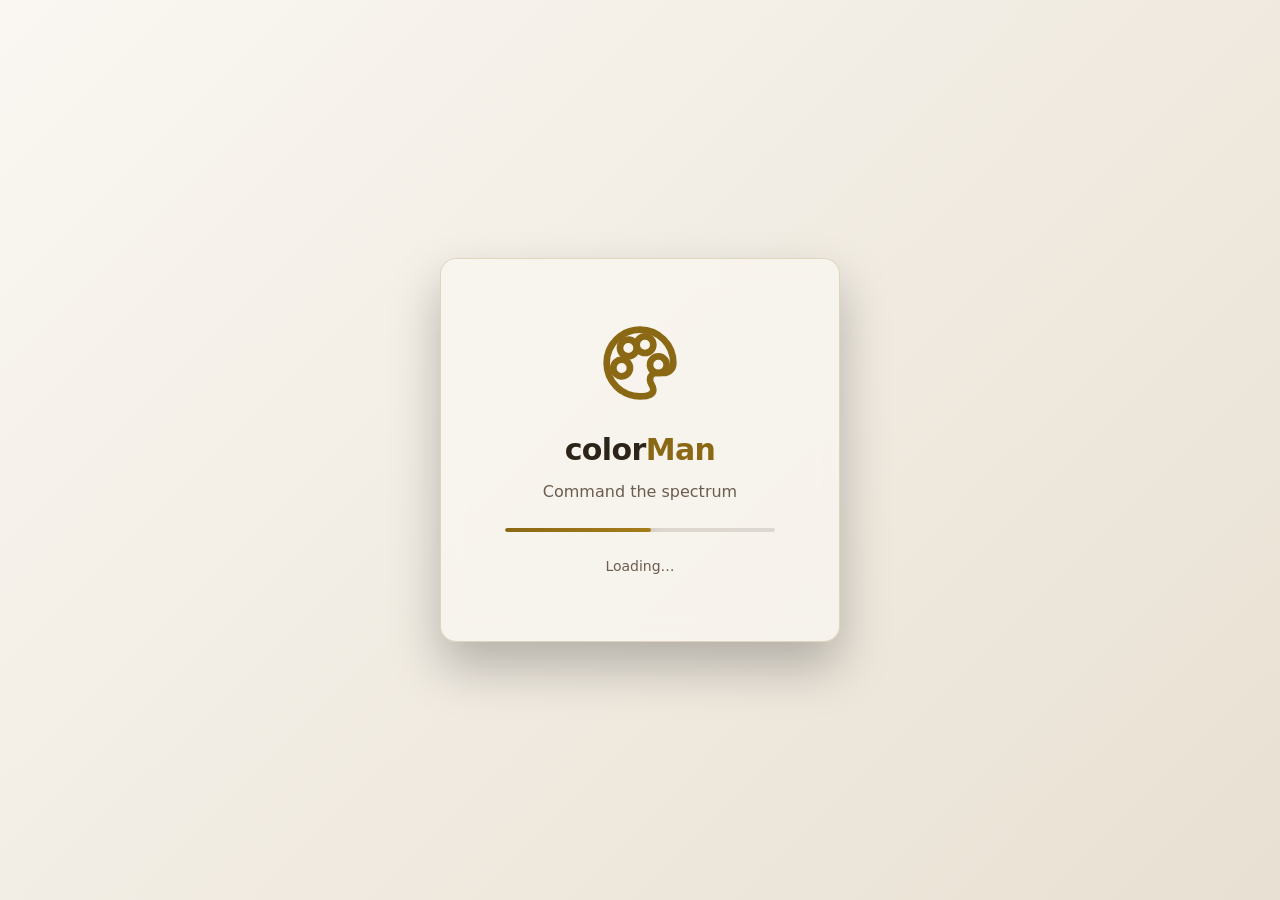
==== commit 89bd9261: "colorMan goes live; svgMan joins the hub as coming soon colorMan 1.0.0 is a three-panel color workbe" ====
--- a/tools/colorman/index.html
+++ b/tools/colorman/index.html
@@ -28,9 +28,10 @@
     - Tools rail: Adjust, Contrast, Harmonies, Shades & Tints, Mix,
       Gradient, Color Vision, Export
     - Collapsible, reorderable accordion rails and mobile drawers
-    - Settings: theme, primary format, hex case, decimal places, recent
-      colors, contrast target, export prefix, picker model, backup and
-      restore, storage meter, and a guarded reset
+    - Settings: theme (Light, Dark, or System, which follows the device),
+      primary format, hex case, decimal places, recent colors, contrast
+      target, export prefix with an inline check, picker model, a backup
+      import that only adds, storage meter, and a guarded reset
     - Help: layout, a short how-to for every pane, accepted color formats,
       and every keyboard shortcut
     - Loader with the palette mark and the "Command the spectrum" tagline
@@ -51,7 +52,7 @@
 ---------
 -->
 <!DOCTYPE html>
-<html lang="en" data-theme="parchment">
+<html lang="en" data-theme="light">
 <head>
     <meta charset="UTF-8">
     <meta name="viewport" content="width=device-width, initial-scale=1.0">
@@ -121,7 +122,7 @@
                 <button class="icon-btn" id="btn-settings" title="Settings (Ctrl+,)" aria-label="Open settings">
                     <svg width="20" height="20" viewBox="0 0 24 24" fill="none" stroke="currentColor" stroke-width="2" aria-hidden="true"><circle cx="12" cy="12" r="3"></circle><path d="M19.4 15a1.65 1.65 0 0 0 .33 1.82l.06.06a2 2 0 1 1-2.83 2.83l-.06-.06a1.65 1.65 0 0 0-1.82-.33 1.65 1.65 0 0 0-1 1.51V21a2 2 0 1 1-4 0v-.09A1.65 1.65 0 0 0 9 19.4a1.65 1.65 0 0 0-1.82.33l-.06.06a2 2 0 1 1-2.83-2.83l.06-.06a1.65 1.65 0 0 0 .33-1.82 1.65 1.65 0 0 0-1.51-1H3a2 2 0 1 1 0-4h.09A1.65 1.65 0 0 0 4.6 9a1.65 1.65 0 0 0-.33-1.82l-.06-.06a2 2 0 1 1 2.83-2.83l.06.06a1.65 1.65 0 0 0 1.82.33H9a1.65 1.65 0 0 0 1-1.51V3a2 2 0 1 1 4 0v.09a1.65 1.65 0 0 0 1 1.51 1.65 1.65 0 0 0 1.82-.33l.06-.06a2 2 0 1 1 2.83 2.83l-.06.06a1.65 1.65 0 0 0-.33 1.82V9a1.65 1.65 0 0 0 1.51 1H21a2 2 0 1 1 0 4h-.09a1.65 1.65 0 0 0-1.51 1z"></path></svg>
                 </button>
-                <button class="icon-btn" id="btn-theme" title="Toggle theme" aria-label="Toggle light/dark theme">
+                <button class="icon-btn" id="btn-theme" title="Switch between light and dark theme" aria-label="Switch between light and dark theme">
                     <svg class="theme-icon theme-icon-moon" width="20" height="20" viewBox="0 0 24 24" fill="none" stroke="currentColor" stroke-width="2" aria-hidden="true"><path d="M21 12.79A9 9 0 1 1 11.21 3 7 7 0 0 0 21 12.79z"></path></svg>
                     <svg class="theme-icon theme-icon-sun" width="20" height="20" viewBox="0 0 24 24" fill="none" stroke="currentColor" stroke-width="2" aria-hidden="true"><circle cx="12" cy="12" r="4"></circle><path d="M12 2v2M12 20v2M4.93 4.93l1.41 1.41M17.66 17.66l1.41 1.41M2 12h2M20 12h2M6.34 17.66l-1.41 1.41M19.07 4.93l-1.41 1.41"></path></svg>
                 </button>
@@ -409,11 +410,12 @@
             <div class="modal-body">
                 <div class="form-group">
                     <label id="theme-heading">Theme</label>
-                    <div class="radio-group" role="radiogroup" aria-labelledby="theme-heading">
-                        <label class="radio-label"><input type="radio" name="theme-pref" value="parchment"> <span>Parchment Dossier (light)</span></label>
-                        <label class="radio-label"><input type="radio" name="theme-pref" value="sentinel"> <span>Sentinel Obsidian (dark)</span></label>
-                    </div>
-                    <p class="help-text">Applies across every toolMan tool.</p>
+                    <div class="radio-group" role="radiogroup" aria-labelledby="theme-heading" aria-describedby="help-theme">
+                        <label class="radio-label"><input type="radio" name="theme-pref" value="light"> <span>Light</span></label>
+                        <label class="radio-label"><input type="radio" name="theme-pref" value="dark"> <span>Dark</span></label>
+                        <label class="radio-label"><input type="radio" name="theme-pref" value="system" checked> <span>System</span></label>
+                    </div>
+                    <p class="help-text" id="help-theme">System follows your device's light or dark setting. Applies across every toolMan tool.</p>
                 </div>
 
                 <div class="form-group">
@@ -479,8 +481,9 @@
 
                 <div class="form-group">
                     <label for="setting-export-prefix">Export name prefix</label>
-                    <input type="text" class="text-input mono" id="setting-export-prefix" data-setting="exportPrefix" maxlength="32" spellcheck="false" autocomplete="off" aria-describedby="help-export-prefix">
+                    <input type="text" class="text-input mono" id="setting-export-prefix" data-setting="exportPrefix" maxlength="32" spellcheck="false" autocomplete="off" aria-describedby="help-export-prefix export-prefix-error">
                     <p class="help-text" id="help-export-prefix">Names exported variables, e.g. --color-1 or $color-1. Start with a letter; spaces become dashes.</p>
+                    <p class="error-text" id="export-prefix-error" role="status" aria-live="polite" hidden></p>
                 </div>
 
                 <div class="form-group">
@@ -489,7 +492,7 @@
                         <button type="button" class="btn btn-secondary" data-settings-export>Download backup</button>
                         <button type="button" class="btn btn-secondary" data-settings-import>Import &amp; merge backup</button>
                     </div>
-                    <p class="help-text">A backup holds your palettes, saved and recent colors, gradient, and settings. Importing adds to what is here; it does not delete anything.</p>
+                    <p class="help-text">A backup holds your palettes, working palette, saved and recent colors, gradient, and settings. Importing adds the backup's palettes and colors to what is here and never deletes or overwrites anything: a different working palette in the backup is added to Palettes, and if its settings differ colorMan asks before using them.</p>
                 </div>
 
                 <div class="form-group">
@@ -512,7 +515,7 @@
             </div>
             <footer class="modal-footer">
                 <button type="button" class="btn btn-secondary modal-cancel">Cancel</button>
-                <button type="button" class="btn btn-primary" data-settings-save disabled>Save</button>
+                <button type="button" class="btn btn-primary" id="btn-save-settings" data-settings-save disabled>Save</button>
             </footer>
         </div>
     </div>
@@ -540,18 +543,18 @@
                 <section class="help-section">
                     <h4>Workbench</h4>
                     <dl class="help-list">
-                        <dt>Color field</dt><dd>Type or paste any color; it applies as you type. Enter keeps it and rewrites it in your primary format, Escape goes back to the color you had before the edit. If colorMan can't read it, a note under the field says why and nothing changes.</dd>
+                        <dt>Color field</dt><dd>Type or paste any color; it applies as you type. Enter keeps it and rewrites it in your primary format, Escape goes back to the color you had before the edit. The whole edit is one undo step, and the color joins Recent when you press Enter or leave the field. If colorMan can't read it, a note under the field says why and nothing changes.</dd>
                         <dt>Toolbar</dt><dd>Click the color chip to copy the color. The buttons pick from the screen, give a random color, undo or redo a color change, copy, save the color to Saved Colors (star), or add it to the working palette.</dd>
                         <dt>Picker</dt><dd>Drag in the color area or slide the hue and opacity bars. The HSV, HSL, and OKLCH chips in the card header change what the area shows. With a thumb focused, arrow keys move one step, Shift + arrow ten, and Home, End, Page Up, and Page Down jump to the edges. Click Before to go back to the color you started from. Edit as gives number fields for RGB, HSL, HWB, OKLCH, or Lab plus alpha.</dd>
                         <dt>Formats</dt><dd>The active color as HEX, RGB, HSL, HWB, HSV, CMYK, Lab, LCH, OKLab, OKLCH, and its CSS name. Each row has a copy button; Copy all copies every row. The tiles below show black and white text on the color with their contrast.</dd>
-                        <dt>Working palette</dt><dd>The palette you are building. Click a color to use it; hover or focus one to set it to the current color, rename it, or remove it. Drag to reorder, or press Alt + ← / → on a focused color; F2 renames and Delete removes. Sort, save to the library, or drop an image on the card (or use From image…) to pull its main colors.</dd>
+                        <dt>Working palette</dt><dd>The palette you are building. Click a color to use it; hover or focus one to set it to the current color, rename it, or remove it. Drag to reorder, or press Alt + ← / → on a focused color; F2 renames and Delete removes. Sort (Undo brings your own order back), save to the library, or drop an image on the card (or use From image…) to pull its main colors.</dd>
                     </dl>
                 </section>
 
                 <section class="help-section">
                     <h4>Library</h4>
                     <dl class="help-list">
-                        <dt>Palettes</dt><dd>Open a palette to edit it in the working palette; saving updates the palette it came from. Rename, duplicate, download, or delete from each card. Import… reads pasted text or a file (hex lists, CSS or SCSS variables, JSON, GIMP .gpl); you can also drop a palette file on this pane.</dd>
+                        <dt>Palettes</dt><dd>Open a palette to edit it in the working palette; saving updates the palette it came from. Rename, duplicate, download, or delete from each card. Import… reads pasted text or a file (hex lists, CSS or SCSS variables, JSON, CSV, GIMP .gpl) and tells you how many values were not colors; you can also drop a palette file on this pane.</dd>
                         <dt>Saved Colors</dt><dd>Colors you starred. Click one to use it; double-click or F2 renames it and Delete removes it.</dd>
                         <dt>Recent</dt><dd>Colors you settled on, newest first. Turn recording off or change how many are kept in Settings.</dd>
                         <dt>Named Colors</dt><dd>The 148 CSS color names. Filter by name or hex, or turn on Nearest to current to see the closest names, and click one to use it.</dd>
@@ -613,7 +616,7 @@
 
                 <section class="help-section">
                     <h4>Your data</h4>
-                    <p>colorMan saves to this browser as you work; the dot in the toolbar shows when it has. Use Settings → Download backup to keep a copy or move it to another browser.</p>
+                    <p>colorMan saves to this browser as you work; the dot in the toolbar shows when it has. Use Settings → Download backup to keep a copy or move it to another browser. Import &amp; merge backup adds the backup's palettes and colors without replacing anything here, and asks before using its settings.</p>
                 </section>
             </div>
             <footer class="modal-footer">
--- a/shared/css/tokens.css
+++ b/shared/css/tokens.css
@@ -1,11 +1,11 @@
 /*
  * ============================================================================
  * ✒ Metadata
- *     - Title: DesignTokens (toolMan Edition - v2.3)
+ *     - Title: DesignTokens (toolMan Edition - v2.4)
  *     - File Name: tokens.css
  *     - Relative Path: shared/css/tokens.css
  *     - Artifact Type: stylesheet
- *     - Version: 2.3.0
+ *     - Version: 2.4.0
  *     - Date: 11/17/2026
  *     - Update: Tuesday, November 17, 2026
  *     - Author: Dennis 'dendogg' Smaltz
@@ -13,6 +13,10 @@
  *     - Signature: ︻デ═─── ✦ ✦ ✦ | Aim Twice, Shoot Once!
  *
  * ✒ Changelog:
+ *     - 2.4.0 (11/17/2026) [dendogg + Anthropic - Claude] — On Dennis's
+ *       direction the themes are simply light and dark: the palette blocks
+ *       are now keyed [data-theme="light"] and [data-theme="dark"] (formerly
+ *       parchment / sentinel). Every color value is unchanged.
  *     - 2.3.0 (11/17/2026) [dendogg + Anthropic - Claude] — On Dennis's
  *       direction the ecosystem keeps the 07/23 Parchment Dossier / Sentinel
  *       Obsidian palette (the interim flat 1.0.0 restyle is retired). Adds
@@ -26,23 +30,20 @@
  *       defined per theme. Parchment's --loader-bg flipped from the shared
  *       navy gradient to a warm cream one, so a light-theme visitor no
  *       longer watches a dark loader hand off to a light landing page.
- *     - 2.1.1 (2026-07-23) [Anthropic - Claude Opus 4.8] — Softened the
- *       reflection-gradient sheen: lower peak alpha (0.35->0.16 parchment,
- *       0.08->0.055 sentinel) and a narrower band, so the panel/tool-header
- *       hover glint glides rather than flashes (pairs with panels.css 2.4.2).
  *     Earlier entries: see CHANGELOG.md
  *
  * ✒ Description:
  *     The single source of truth for textMan's visual design system. Defines
- *     the digiSpace brand anchors, both theme palettes (Parchment Dossier
- *     light and Sentinel Obsidian dark), and every structural token (spacing,
+ *     the digiSpace brand anchors, both theme palettes (light and dark),
+ *     and every structural token (spacing,
  *     typography, sizing, radii, shadows, transitions, z-index) the component
  *     styles consume. Load this after reset.css and before any layout or
  *     component stylesheet.
  *
  * ✒ Key Features:
  *     - Brand anchors: theme-independent navy/gold identity colors
- *     - Two full themes switched by [data-theme="parchment"|"sentinel"]
+ *     - Two full themes switched by [data-theme="light"|"dark"]; the
+ *       kernel resolves the visitor's System choice to one of them
  *     - color-scheme declared per theme so native form controls match
  *     - Semantic status palette per theme: success, danger, warning, info,
  *       accent, critical, link
@@ -64,8 +65,8 @@
  *     Load via a link tag on every toolMan page, second in the cascade:
  *     reset.css first, then tokens.css, then shell.css and any component
  *     stylesheets. Reference tokens through the var() function. Switch themes
- *     by setting data-theme="parchment" or data-theme="sentinel" on the html
- *     element; no stylesheet swap is needed.
+ *     by setting data-theme="light" or data-theme="dark" on the html
+ *     element (shared/js/toolman.js does this); no stylesheet swap is needed.
  *
  * ✒ Examples:
  *     A primary button fills with the color-brand token and labels itself
@@ -75,8 +76,8 @@
  *     A glassmorphism surface applies the glass utility class, which combines
  *     glass-bg, glass-border, glass-blur, and glass-shadow in a single rule.
  *
- *     Setting data-theme="sentinel" on the html element flips every palette
- *     token to the dark Obsidian values while the structural tokens (spacing,
+ *     Setting data-theme="dark" on the html element flips every palette
+ *     token to the dark values while the structural tokens (spacing,
  *     radii, z-index) stay constant.
  *
  *     A toast reads color-success or color-danger for its accent border; an
@@ -109,9 +110,9 @@
 }
 
 /* ═══════════════════════════════════════════════════════════
-   THEME: PARCHMENT DOSSIER (light)
-   ═══════════════════════════════════════════════════════════ */
-[data-theme="parchment"],
+   THEME: LIGHT
+   ═══════════════════════════════════════════════════════════ */
+[data-theme="light"],
 :root {
     color-scheme: light;
 
@@ -199,9 +200,9 @@
 }
 
 /* ═══════════════════════════════════════════════════════════
-   THEME: SENTINEL OBSIDIAN (dark)
-   ═══════════════════════════════════════════════════════════ */
-[data-theme="sentinel"] {
+   THEME: DARK
+   ═══════════════════════════════════════════════════════════ */
+[data-theme="dark"] {
     color-scheme: dark;
 
     /* — house palette — */
--- a/shared/css/shell.css
+++ b/shared/css/shell.css
@@ -1,11 +1,11 @@
 /*
  * ============================================================================
  * ✒ Metadata
- *     - Title: AppShell (toolMan Edition - v2.6)
+ *     - Title: AppShell (toolMan Edition - v2.7)
  *     - File Name: shell.css
  *     - Relative Path: shared/css/shell.css
  *     - Artifact Type: stylesheet
- *     - Version: 2.6.0
+ *     - Version: 2.7.0
  *     - Date: 11/17/2026
  *     - Update: Tuesday, November 17, 2026
  *     - Author: Dennis 'dendogg' Smaltz
@@ -13,6 +13,10 @@
  *     - Signature: ︻デ═─── ✦ ✦ ✦ | Aim Twice, Shoot Once!
  *
  * ✒ Changelog:
+ *     - 2.7.0 (11/17/2026) [dendogg + Anthropic - Claude] — Theme-toggle icon
+ *       swap keyed to [data-theme="dark"] after the theme rename to light /
+ *       dark; the retired Parchment Dossier / Sentinel Obsidian wording
+ *       leaves the comments.
  *     - 2.6.0 (11/17/2026) [dendogg + Anthropic - Claude] — Fixed the mobile
  *       drawers at the root: doubled-class selectors now beat panels.css's
  *       later .panel { position: relative }, and .app-main drops its stacking
@@ -25,11 +29,6 @@
  *       --loader-* tokens in tokens.css 2.2.0, so a parchment visitor gets a
  *       warm cream loader handing off to a warm cream page — the drift
  *       between intro and app is gone.
- *     - 2.4.1 (2026-07-23) [Anthropic - Claude Opus 4.8] — Scoped the
- *       .loader-logo pulse/sizing rule to the direct child (.loader-logo >
- *       svg/img) so the hub loader's nested orbiting tool-icon satellites do
- *       not inherit the central mark's fill sizing or pulse. Corrected the
- *       stale title version tag (v2.2 -> v2.4).
  *     Earlier entries: see CHANGELOG.md
  *
  * ✒ Description:
@@ -41,11 +40,11 @@
  * ✒ Key Features:
  *     - Full-viewport flex column app container with theme-driven canvas
  *       color
- *     - Dossier-paper depth: faint radial washes layered over the canvas via
+ *     - Paper depth: faint radial washes layered over the canvas via
  *       the app container's before pseudo-element
  *     - Sticky header on the house navy gradient with brand logo slot and
  *       circular icon buttons
- *     - Gold hairline rule running under the header — the dossier rule
+ *     - Gold hairline rule running under the header
  *     - Branded gold text selection via the selection pseudo-element
  *     - Three-column CSS grid with per-side collapse states via data
  *       attributes
@@ -71,8 +70,8 @@
  *     which narrows the first column to the panel-collapsed-width token;
  *     both sides collapsed leaves the center column dominant.
  *
- *     The loading screen paints the loader-bg gradient — cream in parchment,
- *     navy-to-obsidian in sentinel — with a glass card; the progress bar
+ *     The loading screen paints the loader-bg gradient — cream in the light
+ *     theme, navy-to-near-black in the dark theme — with a glass card; the progress bar
  *     fills with the loader-accent gradient, and the whole screen fades and
  *     scales away via the fade-out class.
  *
@@ -120,7 +119,7 @@
     position: relative;
 }
 
-/* Dossier-paper depth: faint radial washes layered over the canvas */
+/* Paper depth: faint radial washes layered over the canvas */
 .app::before {
     content: '';
     position: absolute;
@@ -161,7 +160,7 @@
     z-index: var(--z-header);
 }
 
-/* Gold hairline running under the header — the dossier rule */
+/* Gold hairline running under the header */
 .app-header::after {
     content: '';
     position: absolute;
@@ -261,8 +260,8 @@
 .theme-icon-moon { display: block; }
 .theme-icon-sun { display: none; }
 
-[data-theme="sentinel"] .theme-icon-moon { display: none; }
-[data-theme="sentinel"] .theme-icon-sun { display: block; }
+[data-theme="dark"] .theme-icon-moon { display: none; }
+[data-theme="dark"] .theme-icon-sun { display: block; }
 
 /* Scrim behind a slid-in mobile panel: tap to dismiss */
 .mobile-scrim {
--- a/shared/css/panels.css
+++ b/shared/css/panels.css
@@ -1,11 +1,11 @@
 /*
  * ============================================================================
  * ✒ Metadata
- *     - Title: PanelSystem (toolMan Edition - v2.5)
+ *     - Title: PanelSystem (toolMan Edition - v2.6)
  *     - File Name: panels.css
  *     - Relative Path: shared/css/panels.css
  *     - Artifact Type: stylesheet
- *     - Version: 2.5.0
+ *     - Version: 2.6.0
  *     - Date: 11/17/2026
  *     - Update: Tuesday, November 17, 2026
  *     - Author: Dennis 'dendogg' Smaltz
@@ -13,6 +13,11 @@
  *     - Signature: ︻デ═─── ✦ ✦ ✦ | Aim Twice, Shoot Once!
  *
  * ✒ Changelog:
+ *     - 2.6.0 (11/17/2026) [dendogg + Anthropic - Claude] — Phone drawers
+ *       scroll as one column: below 769px the open rail pane keeps its
+ *       natural height (flex 1 0 auto, no inner scroll) instead of squeezing
+ *       into the space between headers, which hid most of colorMan's Contrast
+ *       pane behind a nested scroll. Desktop keeps fill-and-scroll.
  *     - 2.5.0 (11/17/2026) [dendogg + Anthropic - Claude] — Rail content,
  *       section gaps, and accordion header/body padding now read the density
  *       tokens in tokens.css 2.3.0, tightening the containers a tad on
@@ -22,11 +27,6 @@
  *       instead of a bright hold, on a slower 900ms ease-out glide (was
  *       650ms), so the reflection glides rather than flashes. Pairs with the
  *       lowered reflection-gradient alpha in tokens.css 2.1.1.
- *     - 2.4.1 (2026-07-23) [Anthropic - Claude Opus 4.8] — Removed the stale
- *       .tool-section { flex: 0 0 auto } override in the <=768px block — a
- *       leftover from the pre-accordion equal-panes layout that fought the
- *       accordion's own sizing (open = 1 1 auto, collapsed = 0 0 auto) on
- *       mobile. The accordion now governs pane height at every width.
  *     Earlier entries: see CHANGELOG.md
  *
  * ✒ Description:
@@ -663,7 +663,21 @@
         font-size: var(--font-base);
     }
 
-    /* NOTE: no .tool-section flex override here — the accordion's own
-       flex rules (open = 1 1 auto, collapsed = 0 0 auto) must govern
-       sizing at every width so the open pane fills and scrolls. */
-}
+    /* Phone drawers scroll as ONE column. On desktop the open pane fills
+       the rail and scrolls inside itself; in a drawer that left a tall
+       pane (colorMan's Contrast, 590px) squeezed into the ~230px between
+       eight headers — a scroll area inside a scroll area. Here the open
+       pane keeps its natural height (it may still grow to fill a short
+       rail, never shrink), and the drawer's .panel-content scrolls. The
+       collapsed rule (0 0 auto) is untouched, so the accordion still
+       governs which pane is open. */
+    .panel-left .tool-section:not([data-collapsed="true"]),
+    .panel-right .tool-section:not([data-collapsed="true"]) {
+        flex: 1 0 auto;
+    }
+
+    .panel-left .tool-section:not([data-collapsed="true"]) .tool-body,
+    .panel-right .tool-section:not([data-collapsed="true"]) .tool-body {
+        overflow-y: visible;
+    }
+}
--- a/shared/css/workbench.css
+++ b/shared/css/workbench.css
@@ -14,8 +14,8 @@
  *
  * ✒ Description:
  *     The shared component layer for every three-panel toolMan workbench
- *     (colorMan, mathMan, convertMan, devMan), written in the 07/23
- *     Parchment Dossier / Sentinel Obsidian vocabulary. It promotes the
+ *     (colorMan, mathMan, convertMan, devMan), written in the 07/23 design
+ *     vocabulary. It promotes the
  *     chrome textMan proved out — hub link, raised list cards, tool tiles,
  *     stat pills, the save pill, dialogs — into one stylesheet so each new
  *     tool consumes a single copy and looks like textMan by construction.
--- a/tools/colorman/css/colorman.css
+++ b/tools/colorman/css/colorman.css
@@ -30,11 +30,11 @@
  *     - Color field sized for long CSS values; its note takes its own line
  *       under the field and collapses when empty
  *     - .tool-count: mono pill between a rail section title and its chevron
- *     - .swatch button primitive: 32px default, --sm 20px, --lg 56px, color
- *       from the inline --c property, hover lift, focus ring
+ *     - .swatch button primitive (32px default, --sm 20px, --lg 56px) with
+ *       its color from the inline --c property, hover lift, and focus ring,
+ *       laid out by .swatch-grid, .swatch-strip, or a joined palette bar
  *     - Selected swatch: gold ring plus a check mark in black or white
  *       (--on), so selection never relies on color alone
- *     - .swatch-grid, .swatch-strip, and a joined strip for palette bars
  *     - .checker utility for any surface that previews alpha
  *     - Mount fallback text when a pane module did not load
  *     - Narrow center pane (under 640px): the toolbar wraps and the color
